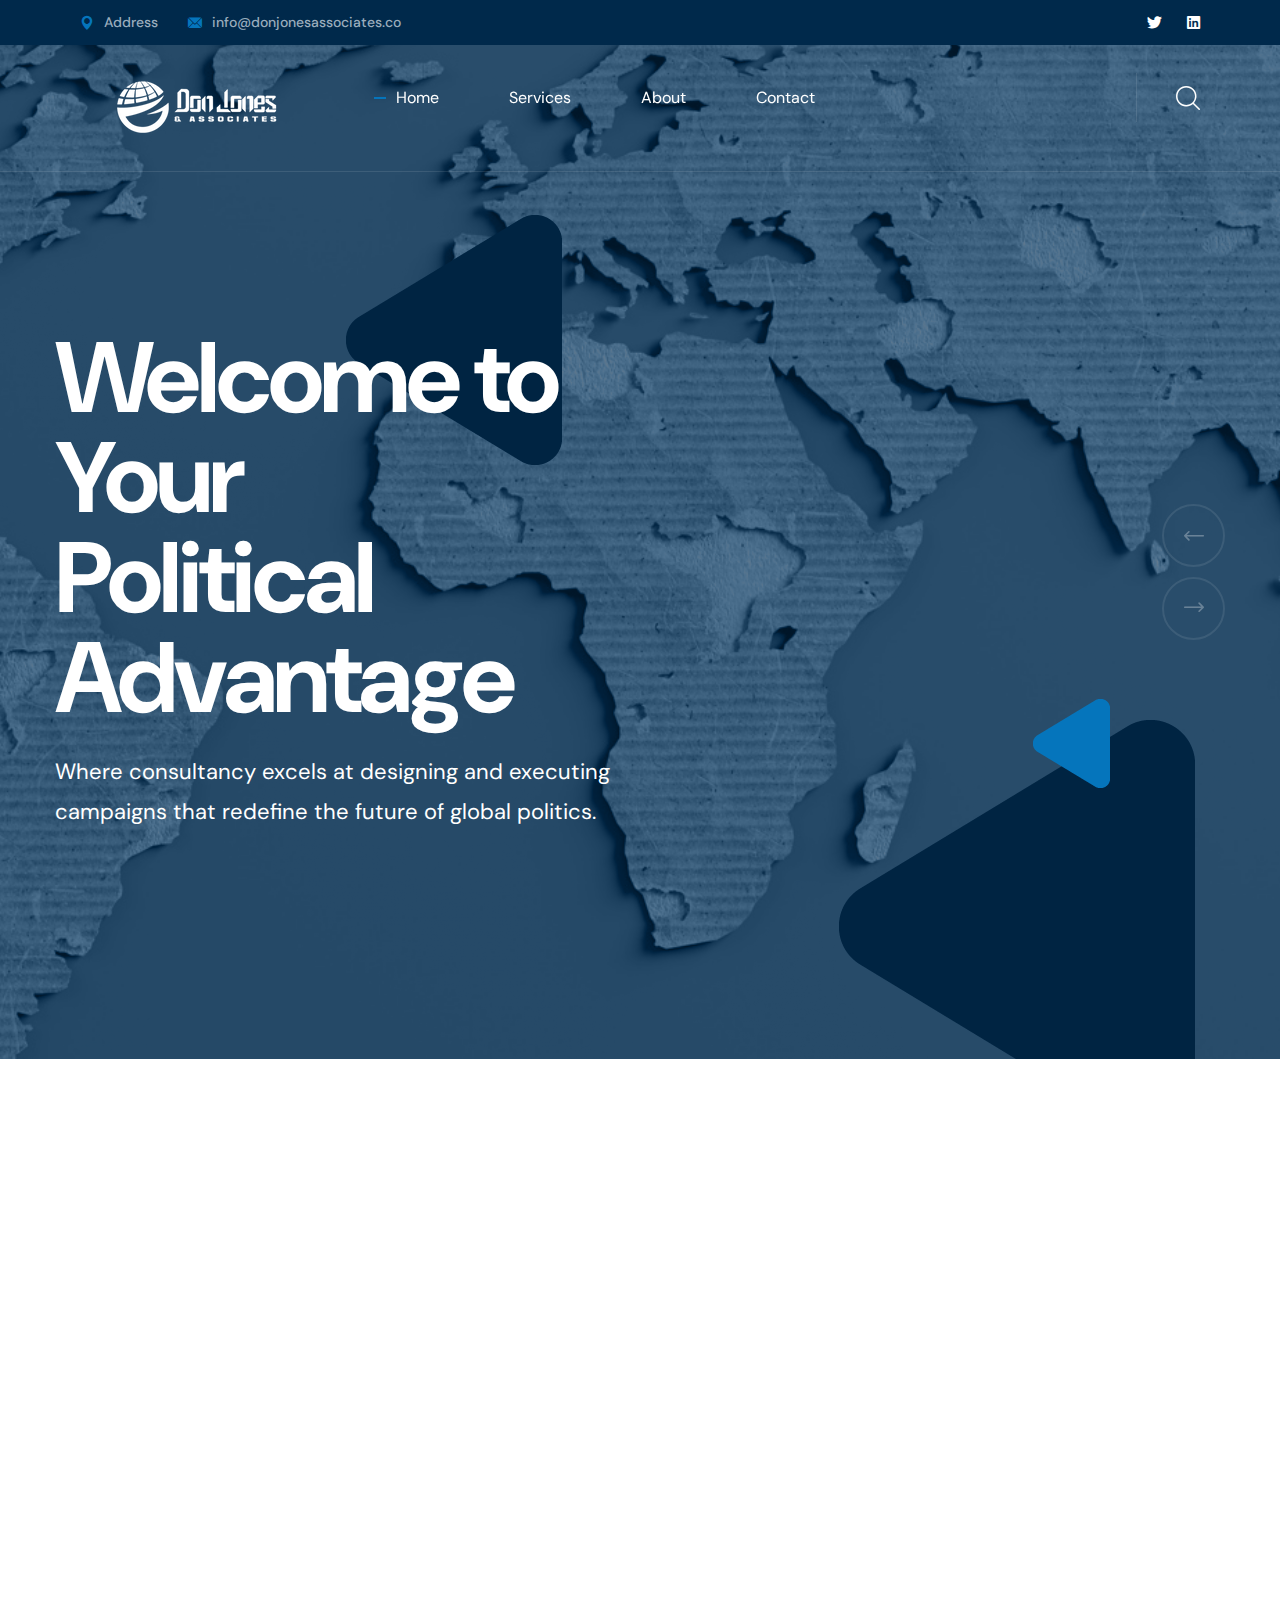
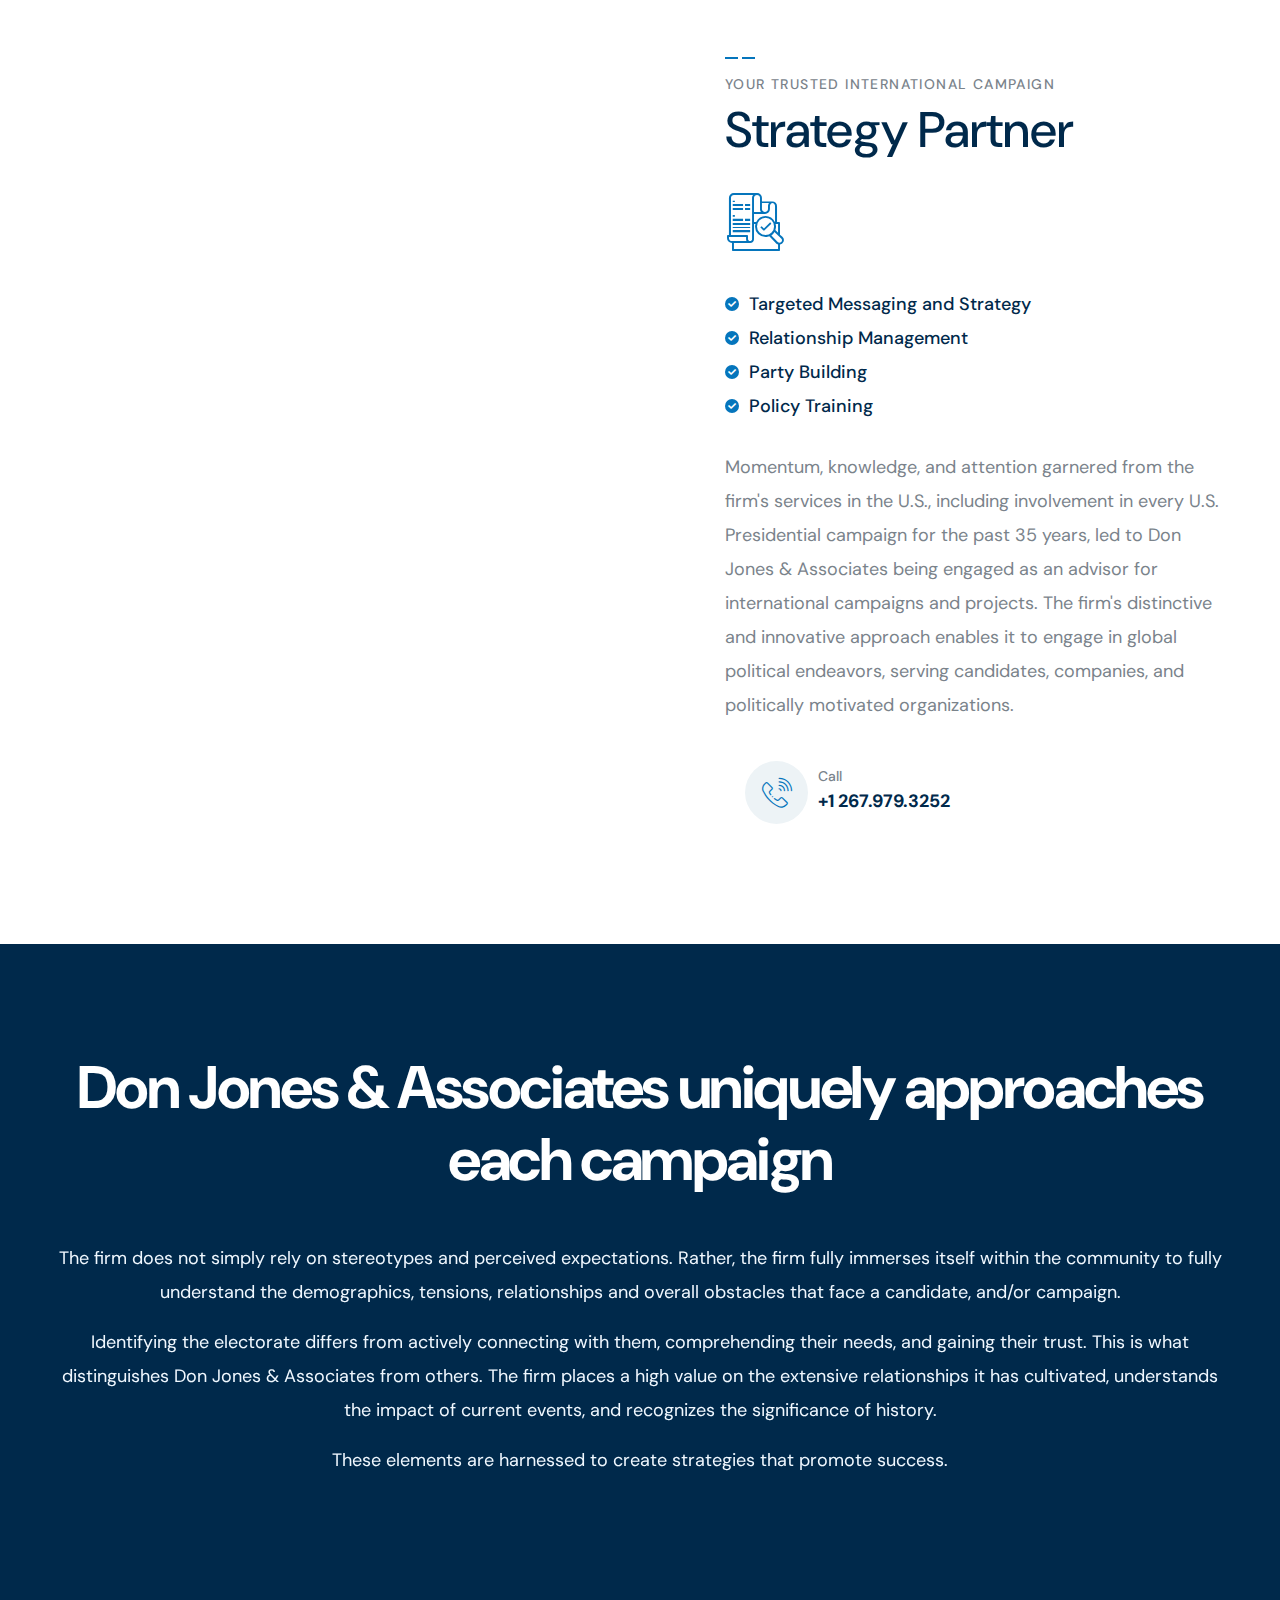
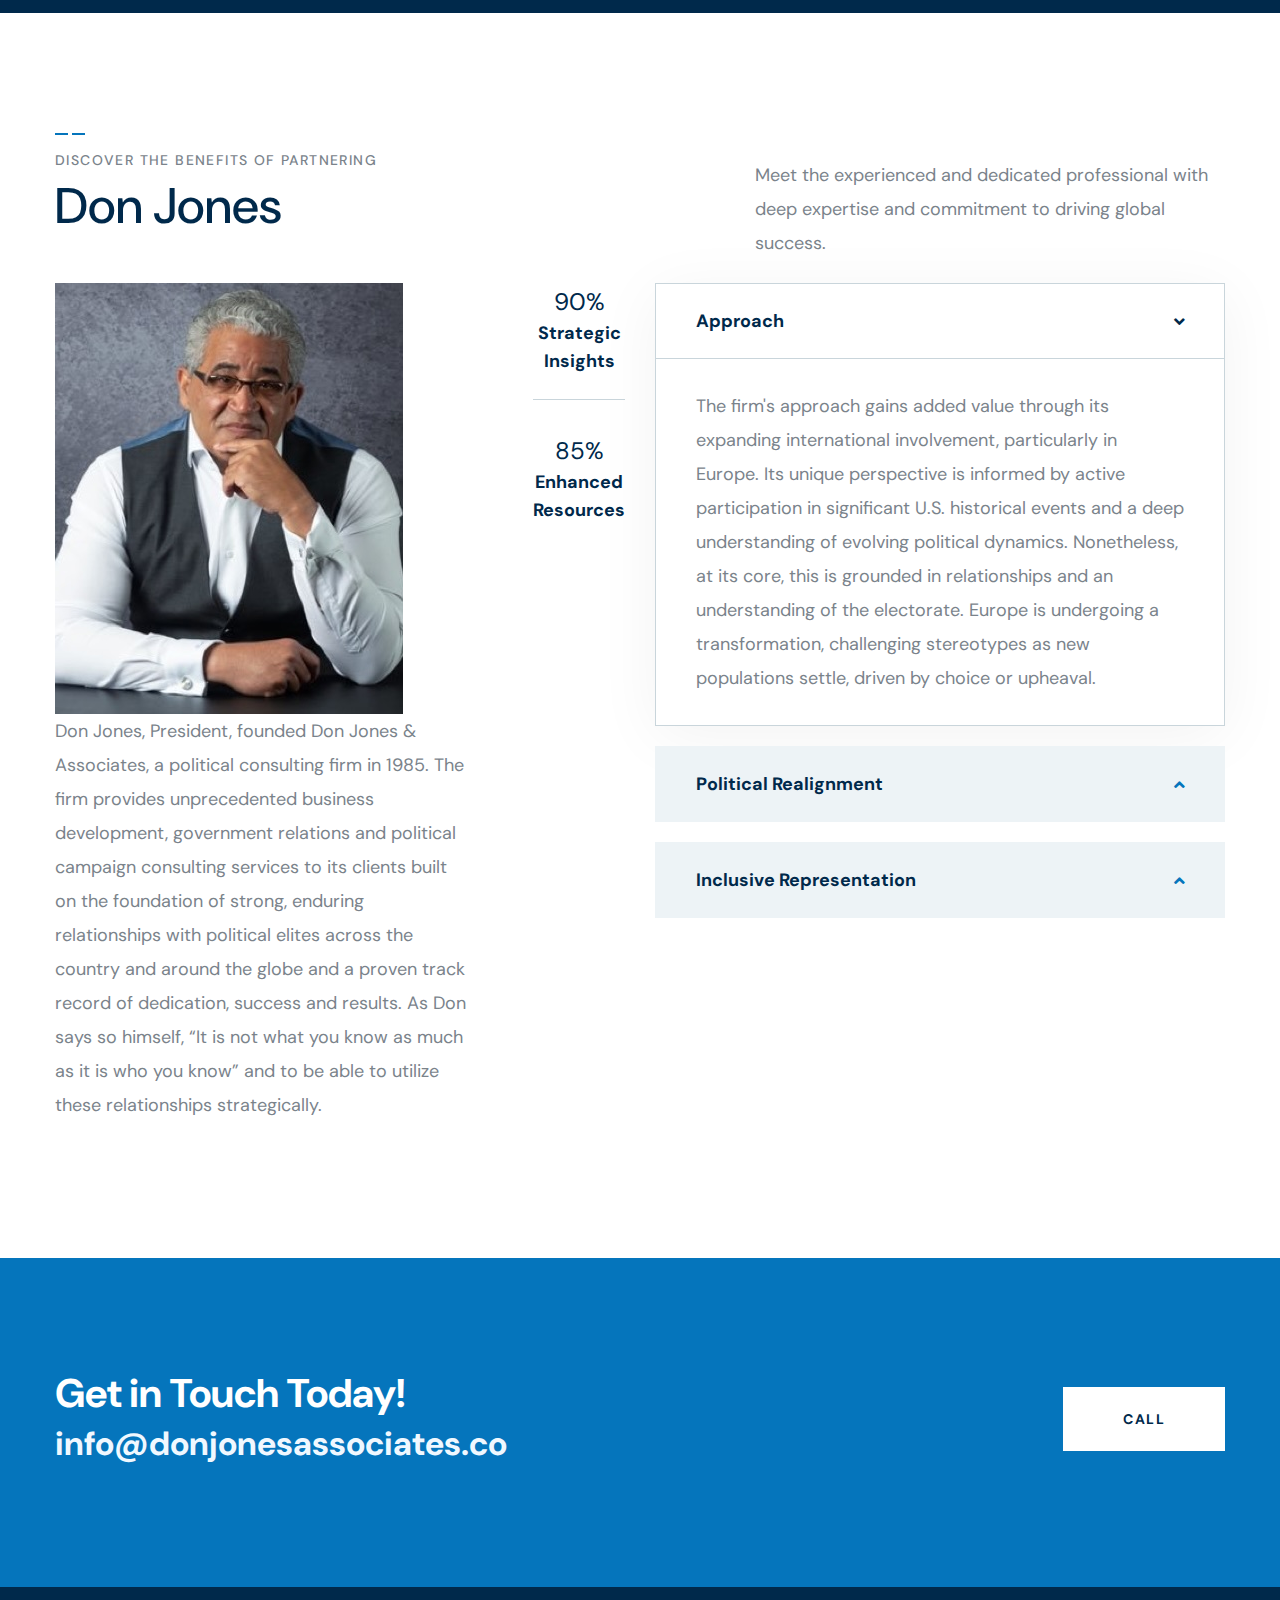
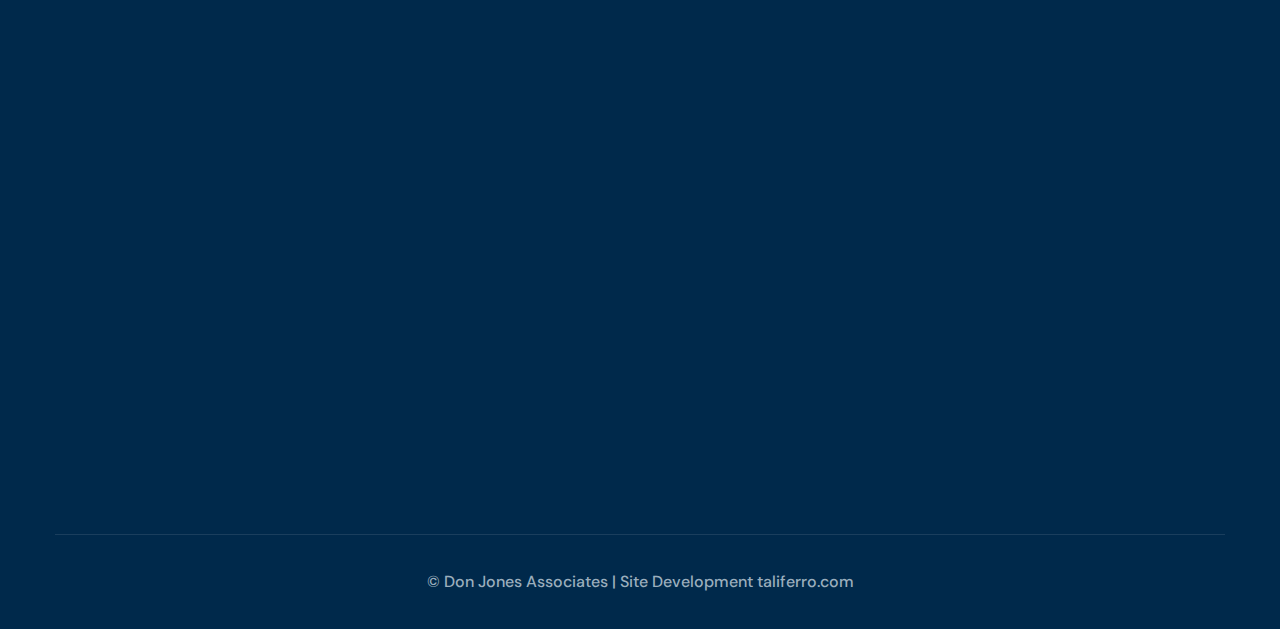
==== public/index.html @ d86f24cc "first commit" ====
<!DOCTYPE html>
<html lang="en">

<head>
    <meta charset="UTF-8" />
    <meta name="viewport" content="width=device-width, initial-scale=1.0" />
    <title>Don Jones Associates</title>
    <!-- favicons Icons -->
    <link rel="apple-touch-icon" sizes="180x180" href="assets/images/favicons/apple-touch-icon.png" />
    <link rel="icon" type="image/png" sizes="32x32" href="assets/images/favicons/favicon-32x32.png" />
    <link rel="icon" type="image/png" sizes="16x16" href="assets/images/favicons/favicon-16x16.png" />
    <link rel="manifest" href="assets/images/favicons/site.webmanifest" />
    <meta name="description"
        content="Discover Global Political Consultancy Expertise at Don Jones & Associates – Crafting Winning Campaigns, Expert Image Consulting, Fundraising, and Talent Connections for Worldwide Success." />
    <!-- fonts -->
    <link rel="preconnect" href="https://fonts.googleapis.com">
    <link rel="preconnect" href="https://fonts.gstatic.com" crossorigin>
    <link href="https://fonts.googleapis.com/css2?family=DM+Sans:ital,wght@0,400;0,500;0,700;1,400;1,500;1,700&display=swap" rel="stylesheet">
    <link rel="stylesheet" href="assets/vendors/bootstrap/css/bootstrap.min.css" />
    <link rel="stylesheet" href="assets/vendors/animate/animate.min.css" />
    <link rel="stylesheet" href="assets/vendors/animate/custom-animate.css" />
    <link rel="stylesheet" href="assets/vendors/fontawesome/css/all.min.css" />
    <link rel="stylesheet" href="assets/vendors/jarallax/jarallax.css" />
    <link rel="stylesheet" href="assets/vendors/jquery-magnific-popup/jquery.magnific-popup.css" />
    <link rel="stylesheet" href="assets/vendors/nouislider/nouislider.min.css" />
    <link rel="stylesheet" href="assets/vendors/nouislider/nouislider.pips.css" />
    <link rel="stylesheet" href="assets/vendors/odometer/odometer.min.css" />
    <link rel="stylesheet" href="assets/vendors/swiper/swiper.min.css" />
    <link rel="stylesheet" href="assets/vendors/conult-icons/style.css">
    <link rel="stylesheet" href="assets/vendors/tiny-slider/tiny-slider.min.css" />
    <link rel="stylesheet" href="assets/vendors/reey-font/stylesheet.css" />
    <link rel="stylesheet" href="assets/vendors/owl-carousel/owl.carousel.min.css" />
    <link rel="stylesheet" href="assets/vendors/owl-carousel/owl.theme.default.min.css" />
    <link rel="stylesheet" href="assets/vendors/bxslider/jquery.bxslider.css" />
    <link rel="stylesheet" href="assets/vendors/bootstrap-select/css/bootstrap-select.min.css" />
    <link rel="stylesheet" href="assets/vendors/vegas/vegas.min.css" />
    <link rel="stylesheet" href="assets/vendors/jquery-ui/jquery-ui.css" />
    <link rel="stylesheet" href="assets/vendors/timepicker/timePicker.css" />
    <!-- template styles -->
    <link rel="stylesheet" href="assets/css/conult.css" />
    <link rel="stylesheet" href="assets/css/conult-responsive.css" />
</head>

<body>
    <div class="preloader">
        <img class="preloader__image" width="60" src="assets/images/loader.png" alt="" />
    </div>
    <!-- /.preloader -->
    <div class="page-wrapper">
        <header class="main-header clearfix">
            <div class="main-header__top clearfix">
                <div class="main-header__top-inner clearfix">
                    <div class="main-header__top-left">
                        <ul class="list-unstyled main-header__top-address">
                            <li>
                                <div class="icon">
                                    <span class="icon-pin"></span>
                                </div>
                                <div class="text">
                                    <p>Address</p>
                                </div>
                            </li>
                            <li>
                                <div class="icon">
                                    <span class="icon-email"></span>
                                </div>
                                <div class="text">
                                    <p><a href="mailto:info@donjonesassociates.co"> info@donjonesassociates.co</a></p>
                                </div>
                            </li>
                        </ul>
                    </div>
                    <div class="main-header__top-right">
                        <div class="main-header__top-right-social">
                            <a href="https://twitter.com/newjerseyhitman"><i class="fab fa-twitter"></i></a>
                            <a href="https://www.linkedin.com/in/djonesandassociates/"><i class="fab fa-linkedin"></i></a>
                        </div>
                    </div>
                </div>
            </div>
            <nav class="main-menu clearfix">
                <div class="main-menu-wrapper clearfix">
                    <div class="main-menu-wrapper__left">
                        <div class="main-menu-wrapper__logo">
                            <a href="index.html"><img src="assets/images/resources/logo-1.png" alt=""></a>
                        </div>
                        <div class="main-menu-wrapper__main-menu">
                            <a href="#" class="mobile-nav__toggler"><i class="fa fa-bars"></i></a>
                            <ul class="main-menu__list">
                                <li class="current">
                                    <a href="index.html">Home</a>
                                </li>
                                <li>
                                    <a href="#services-donjones">Services</a>
                                </li>
                                <li><a href="#about-donjones">About</a></li>
                                <li><a href="#contact-donjones">Contact</a></li>
                            </ul>
                        </div>
                    </div>
                    <div class="main-menu-wrapper__right">
                        <div class="main-menu-wrapper__search-cat">
                            <a href="#" class="main-menu-wrapper__search search-toggler icon-magnifying-glass"></a>
                        </div>
                        <div class="main-menu-wrapper__call">
                            <div class="main-menu-wrapper__call-icon">
                                <span class="icon-phone"></span>
                            </div>
                            <div class="main-menu-wrapper__call-number">
                                <p>Call M-F 9am-5pm EST</p>
                                <h5><a href="tel:12679793252"> +1 267.979.3252</a></h5>
                            </div>
                        </div>
                    </div>
                </div>
            </nav>
        </header>
        <div class="stricky-header stricked-menu main-menu">
            <div class="sticky-header__content"></div><!-- /.sticky-header__content -->
        </div><!-- /.stricky-header -->
        <!--Main Slider Start-->
        <section class="main-slider">
            <div class="swiper-container thm-swiper__slider" data-swiper-options='{"slidesPerView": 1, "loop": true,
    "effect": "fade",
     "pagination": {
        "el": "#main-slider-pagination",
        "type": "bullets",
        "clickable": true
      },
    "navigation": {
        "nextEl": "#main-slider__swiper-button-next",
        "prevEl": "#main-slider__swiper-button-prev"
    },
    "autoplay": {
        "delay": 8000
    }}'>
                <div class="swiper-wrapper">
                    <div class="swiper-slide">
                        <div class="image-layer" style="background-image: url(assets/images/backgrounds/main-slider-1-1.jpg);">
                        </div>
                        <!-- /.image-layer -->
                        <div class="main-slider-shape-1"><img src="assets/images/shapes/main-slider-shape-1.png" alt="">
                        </div>
                        <div class="main-slider-shape-2"><img src="assets/images/shapes/main-slider-shape-2.png" alt="">
                        </div>
                        <div class="main-slider-shape-3"><img src="assets/images/shapes/main-slider-shape-3.png" alt="">
                        </div>
                        <div class="container">
                            <div class="row">
                                <div class="col-xl-7">
                                    <div class="main-slider__content">
                                        <h2>Welcome to Your <br> Political Advantage</h2>
                                        <p>Where consultancy excels at designing and executing <br> campaigns that redefine the future of global politics.</p>
                                    </div>
                                </div>
                            </div>
                        </div>
                    </div>
                    <div class="swiper-slide">
                        <div class="image-layer" style="background-image: url(assets/images/backgrounds/main-slider-1-2.jpg);">
                        </div>
                        <!-- /.image-layer -->
                        <div class="main-slider-shape-1"><img src="assets/images/shapes/main-slider-shape-1.png" alt="">
                        </div>
                        <div class="main-slider-shape-2"><img src="assets/images/shapes/main-slider-shape-2.png" alt="">
                        </div>
                        <div class="main-slider-shape-3"><img src="assets/images/shapes/main-slider-shape-3.png" alt="">
                        </div>
                        <div class="container">
                            <div class="row">
                                <div class="col-xl-7">
                                    <div class="main-slider__content">
                                        <h2>Global Campaign Success</h2>
                                        <p>Crafting Strategies for Impact</p>
                                    </div>
                                </div>
                            </div>
                        </div>
                    </div>
                    <div class="swiper-slide">
                        <div class="image-layer" style="background-image: url(assets/images/backgrounds/main-slider-1-3.jpg);">
                        </div>
                        <!-- /.image-layer -->
                        <div class="main-slider-shape-1"><img src="assets/images/shapes/main-slider-shape-1.png" alt="">
                        </div>
                        <div class="main-slider-shape-2"><img src="assets/images/shapes/main-slider-shape-2.png" alt="">
                        </div>
                        <div class="main-slider-shape-3"><img src="assets/images/shapes/main-slider-shape-3.png" alt="">
                        </div>
                        <div class="container">
                            <div class="row">
                                <div class="col-xl-7">
                                    <div class="main-slider__content">
                                        <h2>Elevate Your Political Profile</h2>
                                        <p>Expert Image Consulting and Fundraising</p>
                                    </div>
                                </div>
                            </div>
                        </div>
                    </div>
                </div>
                <!-- If we need navigation buttons -->
                <div class="main-slider__nav">
                    <div class="swiper-button-prev" id="main-slider__swiper-button-next">
                        <i class="icon-right-arrow icon-left-arrow"></i>
                    </div>
                    <div class="swiper-button-next" id="main-slider__swiper-button-prev">
                        <i class="icon-right-arrow"></i>
                    </div>
                </div>
            </div>
        </section>
        <!--Main Slider End-->
        <!--Feature One Start-->
        <section class="feature-one" id="services-donjones">
            <div class="container">
                <div class="row">
                    <div class="col-xl-4 col-lg-4 wow fadeInUp" data-wow-delay="100ms">
                        <!--Feature One Single-->
                        <div class="feature-one__single">
                            <div class="feature-one__img-box">
                                <div class="feature-one__img">
                                    <img src="assets/images/resources/feature-one-img-1.jpg" alt="">
                                </div>
                                <div class="feature-one__icon-box">
                                    <div class="feature-one__icon-title-box">
                                        <h3 class="feature-one__icon-title">Areas of Services</h3>
                                    </div>
                                    <div class="feature-one__icon">
                                        <span class="icon-strategy"></span>
                                    </div>
                                </div>
                                <div class="feature-one__hover">
                                    <div class="feature-one__hover-bg" style="background-image: url(assets/images/resources/feature-one-hover-img-1.jpg)">
                                    </div>
                                    <div class="feature-one__hover-icon">
                                        <span class="icon-strategy"></span>
                                    </div>
                                    <h4 class="feature-one__hover-title"><a href="#">Areas of Service</a> </h4>
                                    <p class="feature-one__hover-text">
                                        Campaign Strategy &middot; 
                                        Candidate Positioning & Development &middot;
                                        Image Consulting &middot; 
                                        Plausible Promotion &middot; 
                                        GOTV Drives, Field Development & Coalition Building &middot;
                                        Personnel Organization and Staffing &middot; 
                                        Fundraising &middot;
                                        Voter Registration &middot;
    Polling &middot;
   
                                        and more</p>
                                </div>
                            </div>
                        </div>
                    </div>
                    <div class="col-xl-4 col-lg-4 wow fadeInUp" data-wow-delay="200ms">
                        <!--Feature One Single-->
                        <div class="feature-one__single">
                            <div class="feature-one__img-box">
                                <div class="feature-one__img">
                                    <img src="assets/images/resources/feature-one-img-2.jpg" alt="">
                                </div>
                                <div class="feature-one__icon-box">
                                    <div class="feature-one__icon-title-box">
                                        <h3 class="feature-one__icon-title">Government Relations </h3>
                                    </div>
                                    <div class="feature-one__icon">
                                        <span class="icon-point-of-sale"></span>
                                    </div>
                                </div>
                                <div class="feature-one__hover">
                                    <div class="feature-one__hover-bg" style="background-image: url(assets/images/resources/feature-one-hover-img-2.jpg)">
                                    </div>
                                    <div class="feature-one__hover-icon">
                                        <span class="icon-point-of-sale"></span>
                                    </div>
                                    <h4 class="feature-one__hover-title"><a href="#">Government Relations</a>
                                    </h4>
                                    <p class="feature-one__hover-text">
                                        Lobby on behalf of special interest groups &middot; 
    Serve as a government liaison for small firms and large corporations at the local, state and federal levels &middot; 
    Specialized knowledge in various government structures and policies &middot;
    Image Consulting
                                    </p>
                                </div>
                            </div>
                        </div>
                    </div>
                    <div class="col-xl-4 col-lg-4 wow fadeInUp" data-wow-delay="300ms">
                        <!--Feature One Single-->
                        <div class="feature-one__single">
                            <div class="feature-one__img-box">
                                <div class="feature-one__img">
                                    <img src="assets/images/resources/feature-one-img-3.jpg" alt="">
                                </div>
                                <div class="feature-one__icon-box">
                                    <div class="feature-one__icon-title-box">
                                        <h3 class="feature-one__icon-title">Business Development</h3>
                                    </div>
                                    <div class="feature-one__icon">
                                        <span class="icon-consumer-behavior"></span>
                                    </div>
                                </div>
                                <div class="feature-one__hover">
                                    <div class="feature-one__hover-bg" style="background-image: url(assets/images/resources/feature-one-hover-img-3.jpg)">
                                    </div>
                                    <div class="feature-one__hover-icon">
                                        <span class="icon-consumer-behavior"></span>
                                    </div>
                                    <h4 class="feature-one__hover-title"><a href="#">Business Development</a> </h4>
                                    <p class="feature-one__hover-text">Promote company services and products to potential consumers and advocates &middot; 
                                        Encourage partnership and connections between interested parties to promote business &middot; 
                                        Serve as company point person in the field &middot; 
                                        Image Consulting</p>
                                </div>
                            </div>
                        </div>
                    </div>
                </div>
            </div>
        </section>
        <!--Feature One End-->
        <!--About One Start-->
        <section class="about-one">
            <div class="container">
                <div class="row">
                    <div class="col-xl-6">
                        <div class="about-one__left wow slideInLeft" data-wow-delay="100ms" data-wow-duration="2500ms">
                            <div class="about-one__img">
                                <img src="assets/images/resources/about-one-img-1.png" alt="">
                            </div>
                            <div class="about-one__shape">
                                <img src="assets/images/shapes/about-one-shape.png" alt="">
                            </div>
                        </div>
                    </div>
                    <div class="col-xl-6">
                        <div class="about-one__right">
                            <div class="section-title text-left">
                                <span class="section-title__tagline">Your Trusted International Campaign </span>
                                <h2 class="section-title__title">Strategy Partner</h2>
                            </div>
                            <div class="about-one__business-start">
                                <div class="about-one__business-start-icon">
                                    <span class="icon-verification"></span>
                                </div>
                                <p class="about-one__business-start-text"></p>
                            </div>
                            <div class="about-one__points-box">
                                <ul class="list-unstyled about-one__points">
                                    <li>
                                        <div class="icon">
                                            <i class="fa fa-check"></i>
                                        </div>
                                        <div class="text">
                                            <p>Targeted Messaging and Strategy</p>
                                        </div>
                                    </li>
                                    <li>
                                        <div class="icon">
                                            <i class="fa fa-check"></i>
                                        </div>
                                        <div class="text">
                                            <p>Relationship Management</p>
                                        </div>
                                    </li>
                                </ul>
                                <ul class="list-unstyled about-one__points about-one__points-two">
                                    <li>
                                        <div class="icon">
                                            <i class="fa fa-check"></i>
                                        </div>
                                        <div class="text">
                                            <p>Party Building</p>
                                        </div>
                                    </li>
                                    <li>
                                        <div class="icon">
                                            <i class="fa fa-check"></i>
                                        </div>
                                        <div class="text">
                                            <p>Policy Training</p>
                                        </div>
                                    </li>
                                </ul>
                            </div>
                            <p class="about-one__right-text">Momentum, knowledge, and attention garnered from the firm's services in the U.S., including involvement in every U.S. Presidential campaign for the past 35 years, led to Don Jones & Associates being engaged as an advisor for international campaigns and projects. The firm's distinctive and innovative approach enables it to engage in global political endeavors, serving candidates, companies, and politically motivated organizations. 

                            </p>
                            <div class="about-one__bottom">
                                <div class="about-one__contact">
                                    <div class="about-one__contact-icon">
                                        <span class="icon-phone"></span>
                                    </div>
                                    <div class="about-one__contact-phone">
                                        <p class="about-one__contact-text">Call</p>
                                        <a href="tel:12679793252">+1 267.979.3252</a>
                                    </div>
                                </div>
                            </div>
                        </div>
                    </div>
                </div>
            </div>
        </section>
        <!--About One End-->
        <!--Our Mission Start-->
        <section class="our-mission">
            <div class="our-mission-bg-box">
                <div class="our-mission-bg jarallax" data-jarallax data-speed="0.2" data-imgPosition="50% 0%" style="background-image: url(assets/images/backgrounds/our-mission-bg.jpg)"></div>
            </div>
            <div class="container">
                <div class="row">
                    <div class="col-xl-12">
                        <div class="our-mission__inner">
                            <h2 class="our-mission__title">Don Jones & Associates uniquely approaches each campaign  </h2>
                            <p style="color: aliceblue;">The firm does not simply rely on stereotypes and perceived expectations.  Rather, the firm fully immerses itself within the community to fully understand the demographics, tensions, relationships and overall obstacles that face a candidate, and/or campaign.  </p>
                            <p style="color: aliceblue;">Identifying the electorate differs from actively connecting with them, comprehending their needs, and gaining their trust. This is what distinguishes Don Jones & Associates from others. The firm places a high value on the extensive relationships it has cultivated, understands the impact of current events, and recognizes the significance of history. </p>
                            <p style="color: aliceblue;">These elements are harnessed to create strategies that promote success. </p>
                        </div>
                    </div>
                </div>
            </div>
        </section>
        <!--Our Mission End-->
        <!--Building Experience Start-->
        <section class="building-experience" id="about-donjones">
            <div class="container">
                <div class="building-experience__top">
                    <div class="row">
                        <div class="col-xl-7">
                            <div class="building-experience__top-left">
                                <div class="section-title text-left">
                                    <span class="section-title__tagline">Discover the Benefits of Partnering</span>
                                    <h2 class="section-title__title">Don Jones </h2>
                                </div>
                            </div>
                        </div>
                        <div class="col-xl-5">
                            <div class="building-experience__top-right">
                                <p class="building-experience__top-right-text">Meet the experienced and dedicated professional with deep expertise and commitment to
                                    driving global success. </p>
                            </div>
                        </div>
                    </div>
                </div>
                <div class="building-experience__bottom">
                    <div class="row">
                        <div class="col-xl-6">
                            <div class="building-experience__bottom-content">
                                <div class="building-experience__bottom-img">
                                    <img src="assets/images/resources/building-experience-bottom-img.jpg" alt="Don Jones">
                                    <p>Don Jones, President, founded Don Jones & Associates, a political consulting firm in 1985.  The firm provides unprecedented business development, government relations and political campaign consulting services to its clients built on the foundation of strong, enduring relationships with political elites across the country and around the globe and a proven track record of dedication, success and results.  As Don says so himself, “It is not what you know as much as it is who you know” and to be able to utilize these relationships strategically.</p>
                                    <!-- <figcaption align="center">Don Jones</figcaption> -->
                                </div>
                                <div class="building-experience__progress">
                                    <div class="building-experience__progress-wrap">
                                        <div class="building-experience__progress-single">
                                            <div class="building-experience__progress-box">
                                                <div class="circle-progress"
                                                    data-options='{ "value": 0.9,"thickness": 4,"emptyFill": "#edf3f6","lineCap": "square", "size": 122, "fill": { "color": "#0575bc" } }'>
                                                </div><!-- /.circle-progress -->
                                                <span>90%</span>
                                            </div>
                                            <div class="building-experience__progress-content">
                                                <h3>Strategic Insights</h3>
                                            </div>
                                        </div>
                                        <div class="building-experience__progress-single building-experience__progress-single-last">
                                            <div class="building-experience__progress-box">
                                                <div class="circle-progress"
                                                    data-options='{ "value": 0.85,"thickness": 4,"emptyFill": "#edf3f6","lineCap": "square", "size": 122, "fill": { "color": "#0575bc" } }'>
                                                </div><!-- /.circle-progress -->
                                                <span>85%</span>
                                            </div><!-- /.about-five__progress-box -->
                                            <div class="building-experience__progress-content">
                                                <h3>Enhanced Resources</h3>
                                            </div>
                                        </div>
                                    </div>
                                </div>
                            </div>
                        </div>
                        <div class="col-xl-6">
                            <div class="building-experience__bottom-faq">
                                <div class="accrodion-grp" data-grp-name="faq-one-accrodion">
                                    <div class="accrodion active">
                                        <div class="accrodion-title">
                                            <h4>Approach</h4>
                                        </div>
                                        <div class="accrodion-content">
                                            <div class="inner">
                                                The firm's approach gains added value through its expanding international involvement, particularly in Europe. Its unique perspective is informed by active participation in significant U.S. historical events and a deep understanding of evolving political dynamics. Nonetheless, at its core, this is grounded in relationships and an understanding of the electorate. Europe is undergoing a transformation, challenging stereotypes as new populations settle, driven by choice or upheaval.                                            </div><!-- /.inner -->
                                        </div>
                                    </div>
                                    <div class="accrodion">
                                        <div class="accrodion-title">
                                            <h4>Political Realignment</h4>
                                        </div>
                                        <div class="accrodion-content">
                                            <div class="inner">
                                                <p>Don Jones & Associates has developed a mission that addresses the implications of mass migration and the ongoing influx of immigration, which is reshaping Europe's political landscape. Our focus is on sustainability and preventing economic stagnation by integrating new European populations into the global economy and empowering them to make vital social and economic contributions. Trust between politicians and the electorate is crucial for a functioning political system, and this trust is built on the belief that politicians are genuinely invested in the success of the people and understand their needs. It's no longer viable to disregard the voices of the new populations in Europe. The time has come to promote inclusion and move forward as a unified body.</p>
                                            </div><!-- /.inner -->
                                        </div>
                                    </div>

                                    <div class="accrodion last-chiled">
                                        <div class="accrodion-title">
                                            <h4>Inclusive Representation</h4>
                                        </div>
                                        <div class="accrodion-content">
                                            <div class="inner">
                                                <p>In Europe, the necessity for innovative policies that embody this ideology, rethinking the nature of protection and assistance, is evident. Don Jones & Associates remains committed to working across Europe, forming coalitions with various refugee communities, including Muslim, Asian, Indian, Afghan, Pakistani, Syrian, Eritrean, Lebanese, and Afro-European refugees, to drive solutions.
                                                    </p><p>
                                                    The firm is unwavering in its mission, both in the U.S. and worldwide, to become an integral part of these communities, earning trust and aligning with key stakeholders. Many of these communities have long-standing roots but have often felt like outsiders. Leveraging relationships, trust, and innovation, the firm aspires to be a representative voice for these communities, fostering active legislative and political representation within the electorate. It is this mission that has laid the foundation for the firm's success in serving its clients.</p>
                                            </div><!-- /.inner -->
                                        </div>
                                    </div>
                                    
                                </div>
                            </div>
                        </div>
                    </div>
                </div>
            </div>
        </section>
        <!--Building Experience End-->
        <!--CTA One Start-->
        <section class="cta-one" id="contact-donjones">
            <div class="container">
                <div class="row">
                    <div class="col-xl-12">
                        <div class="cta-one__inner">
                            <h2 class="cta-one__title">Get in Touch Today!<br>
                                <a style="color:aliceblue; font-size:smaller;" href="mailto:info@donjonesassociates.co">info@donjonesassociates.co</a>
                            </h2>
                            <a href="tel:12679793252" class="thm-btn cta-one__btn">Call</a>
                            <div class="cta-one__shape wow slideInLeft" data-wow-delay="100ms" data-wow-duration="2500ms">
                                <img src="assets/images/shapes/cta-one-shape.png" alt="">
                            </div>
                        </div>
                    </div>
                </div>
            </div>
        </section>
        <!--CTA One End-->
        <!--Site Footer Start-->
        <footer class="site-footer">
            <div class="container">
                <div class="site-footer__top">
                    <div class="row">
                        <div class="col-xl-5 col-lg-5 wow fadeInUp" data-wow-delay="100ms">
                            <div class="site-footer__top-left">
                                <div class="site-footer__top-logo-content">
                                    <a href="index.html"><img src="assets/images/logo-light-1.png" width="146" alt=""></a>
                                    <p class="site-footer__top-text">Elevating Political Success<br> One Strategy at a Time</p>
                                </div>
                            </div>
                        </div>
                        <div class="col-xl-7 col-lg-7">
                            <div class="site-footer__top-right">
                                <div class="site-footer__top-widget-box">
                                    <div class="row">
                                        <div class="col-xl-3 col-lg-3 col-md-4 wow fadeInUp" data-wow-delay="100ms">
                                            <div class="footer-widget__column footer-widget__explore clearfix">
                                                <h3 class="footer-widget__title">Benefits</h3>
                                                <ul class="footer-widget__explore-list list-unstyled clearfix">
                                                    <li><a href="#">Expertise</a></li>
                                                    <li><a href="#">Influence</a></li>
                                                    <li><a href="#">Excellence</a></li>
                                                    <li><a href="#">Success</a></li>
                                                    <li><a href="#">Trust</a></li>
                                                </ul>
                                            </div>
                                        </div>
                                        <div class="col-xl-3 col-lg-3 col-md-4 wow fadeInUp" data-wow-delay="200ms">
                                            <div class="footer-widget__column footer-widget__links clearfix">
                                                <h3 class="footer-widget__title">Why Don Jones?</h3>
                                                <ul class="footer-widget__links-list list-unstyled clearfix">
                                                    <li><a href="#">Strategy</a></li>
                                                    <li><a href="#">Innovation</a></li>
                                                    <li><a href="#">Results</a></li>
                                                    <li><a href="#">Reliability</a></li>
                                                </ul>
                                            </div>
                                        </div>
                                        <div class="col-xl-6 col-lg-6 col-md-4 wow fadeInUp" data-wow-delay="300ms">
                                            <div class="footer-widget__column footer-widget__contact clearfix">
                                                <h3 class="footer-widget__title">Contact</h3>
                                                <a href="mailto:info@donjonesassociates.co"> info@donjonesassociates.co</a>
                                                <p class="footer-widget__contact-text"><br> </p>
                                            </div>
                                        </div>
                                    </div>
                                </div>
                                <div class="site-footer__top-contact-details wow fadeInUp" data-wow-delay="400ms">
                                    <div class="site-footer__top-right-social">
                                        <a href="https://twitter.com/newjerseyhitman"><i class="fab fa-twitter"></i></a>
                                        <a href="https://www.linkedin.com/in/djonesandassociates/"><i class="fab fa-linkedin"></i></a>
                                        <!-- <a href="#"><i class="fab fa-pinterest-p"></i></a>
                                        <a href="#"><i class="fab fa-instagram"></i></a> -->
                                    </div>
                                    <div class="site-footer__top-right-phone">
                                        <p class="site-footer__top-right-phone-tagline">Mon - Fri 9am 5pm EST</p>
                                        <a href="tel:12679793252">+1 267.979.3252</a>
                                    </div>
                                </div>
                            </div>
                        </div>
                    </div>
                </div>
                <div class="site-footer__bottom">
                    <p class="site-footer__bottom-text">© Don Jones Associates | Site Development <a href="https://taliferro.com">taliferro.com</a></p>
                </div>
            </div>
        </footer>
        <!--Site Footer End-->
    </div><!-- /.page-wrapper -->
    <div class="mobile-nav__wrapper">
        <div class="mobile-nav__overlay mobile-nav__toggler"></div>
        <!-- /.mobile-nav__overlay -->
        <div class="mobile-nav__content">
            <span class="mobile-nav__close mobile-nav__toggler"><i class="fa fa-times"></i></span>
            <div class="logo-box">
                <a href="/" aria-label="logo image"><img src="assets/images/resources/logo-1.png" width="155" alt="" /></a>
            </div>
            <!-- /.logo-box -->
            <div class="mobile-nav__container"></div>
            <!-- /.mobile-nav__container -->
            <ul class="mobile-nav__contact list-unstyled">
                <li>
                    <i class="fa fa-envelope"></i>
                    <a href="mailto:info@donjonesassociates.co">info@donjonesassociates.co</a>
                </li>
                <li>
                    <i class="fa fa-phone-alt"></i>
                    <a href="tel:2679793252">+1 267.979.3252</a>
                </li>
            </ul><!-- /.mobile-nav__contact -->
            <div class="mobile-nav__top">
                <div class="mobile-nav__social">
                    <a href="https://twitter.com/newjerseyhitman" class="fab fa-twitter"></a>
                    <a href="https://www.linkedin.com/in/djonesandassociates/" class="fab fa-linkedin"></a>
                    <!-- <a href="#" class="fab fa-pinterest-p"></a>
                    <a href="#" class="fab fa-instagram"></a> -->
                </div><!-- /.mobile-nav__social -->
            </div><!-- /.mobile-nav__top -->
        </div>
        <!-- /.mobile-nav__content -->
    </div>
    <!-- /.mobile-nav__wrapper -->
    <a href="#" data-target="html" class="scroll-to-target scroll-to-top"><i class="fa fa-angle-up"></i></a>
    <script src="assets/vendors/jquery/jquery-3.6.0.min.js"></script>
    <script src="assets/vendors/bootstrap/js/bootstrap.bundle.min.js"></script>
    <script src="assets/vendors/jarallax/jarallax.min.js"></script>
    <script src="assets/vendors/jquery-ajaxchimp/jquery.ajaxchimp.min.js"></script>
    <script src="assets/vendors/jquery-appear/jquery.appear.min.js"></script>
    <script src="assets/vendors/jquery-circle-progress/jquery.circle-progress.min.js"></script>
    <script src="assets/vendors/jquery-magnific-popup/jquery.magnific-popup.min.js"></script>
    <script src="assets/vendors/jquery-validate/jquery.validate.min.js"></script>
    <script src="assets/vendors/nouislider/nouislider.min.js"></script>
    <script src="assets/vendors/odometer/odometer.min.js"></script>
    <script src="assets/vendors/swiper/swiper.min.js"></script>
    <script src="assets/vendors/tiny-slider/tiny-slider.min.js"></script>
    <script src="assets/vendors/wnumb/wNumb.min.js"></script>
    <script src="assets/vendors/wow/wow.js"></script>
    <script src="assets/vendors/isotope/isotope.js"></script>
    <script src="assets/vendors/countdown/countdown.min.js"></script>
    <script src="assets/vendors/owl-carousel/owl.carousel.min.js"></script>
    <script src="assets/vendors/bxslider/jquery.bxslider.min.js"></script>
    <script src="assets/vendors/bootstrap-select/js/bootstrap-select.min.js"></script>
    <script src="assets/vendors/vegas/vegas.min.js"></script>
    <script src="assets/vendors/jquery-ui/jquery-ui.js"></script>
    <script src="assets/vendors/timepicker/timePicker.js"></script>
    <!-- template js -->
    <script src="assets/js/conult.js"></script>
</body>

</html>
---- public/assets/vendors/jarallax/jarallax.css ----
.jarallax {
    position: relative;
    z-index: 0;
}
.jarallax > .jarallax-img {
    position: absolute;
    object-fit: cover;
    /* support for plugin https://github.com/bfred-it/object-fit-images */
    font-family: 'object-fit: cover;';
    top: 0;
    left: 0;
    width: 100%;
    height: 100%;
    z-index: -1;
}
---- public/assets/vendors/nouislider/nouislider.min.css ----
/*! nouislider - 14.1.1 - 12/15/2019 */
.noUi-target,.noUi-target *{-webkit-touch-callout:none;-webkit-tap-highlight-color:transparent;-webkit-user-select:none;-ms-touch-action:none;touch-action:none;-ms-user-select:none;-moz-user-select:none;user-select:none;-moz-box-sizing:border-box;box-sizing:border-box}.noUi-target{position:relative}.noUi-base,.noUi-connects{width:100%;height:100%;position:relative;z-index:1}.noUi-connects{overflow:hidden;z-index:0}.noUi-connect,.noUi-origin{will-change:transform;position:absolute;z-index:1;top:0;right:0;-ms-transform-origin:0 0;-webkit-transform-origin:0 0;-webkit-transform-style:preserve-3d;transform-origin:0 0;transform-style:flat}.noUi-connect{height:100%;width:100%}.noUi-origin{height:10%;width:10%}.noUi-txt-dir-rtl.noUi-horizontal .noUi-origin{left:0;right:auto}.noUi-vertical .noUi-origin{width:0}.noUi-horizontal .noUi-origin{height:0}.noUi-handle{-webkit-backface-visibility:hidden;backface-visibility:hidden;position:absolute}.noUi-touch-area{height:100%;width:100%}.noUi-state-tap .noUi-connect,.noUi-state-tap .noUi-origin{-webkit-transition:transform .3s;transition:transform .3s}.noUi-state-drag *{cursor:inherit!important}.noUi-horizontal{height:18px}.noUi-horizontal .noUi-handle{width:34px;height:28px;right:-17px;top:-6px}.noUi-vertical{width:18px}.noUi-vertical .noUi-handle{width:28px;height:34px;right:-6px;top:-17px}.noUi-txt-dir-rtl.noUi-horizontal .noUi-handle{left:-17px;right:auto}.noUi-target{background:#FAFAFA;border-radius:4px;border:1px solid #D3D3D3;box-shadow:inset 0 1px 1px #F0F0F0,0 3px 6px -5px #BBB}.noUi-connects{border-radius:3px}.noUi-connect{background:#3FB8AF}.noUi-draggable{cursor:ew-resize}.noUi-vertical .noUi-draggable{cursor:ns-resize}.noUi-handle{border:1px solid #D9D9D9;border-radius:3px;background:#FFF;cursor:default;box-shadow:inset 0 0 1px #FFF,inset 0 1px 7px #EBEBEB,0 3px 6px -3px #BBB}.noUi-active{box-shadow:inset 0 0 1px #FFF,inset 0 1px 7px #DDD,0 3px 6px -3px #BBB}.noUi-handle:after,.noUi-handle:before{content:"";display:block;position:absolute;height:14px;width:1px;background:#E8E7E6;left:14px;top:6px}.noUi-handle:after{left:17px}.noUi-vertical .noUi-handle:after,.noUi-vertical .noUi-handle:before{width:14px;height:1px;left:6px;top:14px}.noUi-vertical .noUi-handle:after{top:17px}[disabled] .noUi-connect{background:#B8B8B8}[disabled] .noUi-handle,[disabled].noUi-handle,[disabled].noUi-target{cursor:not-allowed}.noUi-pips,.noUi-pips *{-moz-box-sizing:border-box;box-sizing:border-box}.noUi-pips{position:absolute;color:#999}.noUi-value{position:absolute;white-space:nowrap;text-align:center}.noUi-value-sub{color:#ccc;font-size:10px}.noUi-marker{position:absolute;background:#CCC}.noUi-marker-sub{background:#AAA}.noUi-marker-large{background:#AAA}.noUi-pips-horizontal{padding:10px 0;height:80px;top:100%;left:0;width:100%}.noUi-value-horizontal{-webkit-transform:translate(-50%,50%);transform:translate(-50%,50%)}.noUi-rtl .noUi-value-horizontal{-webkit-transform:translate(50%,50%);transform:translate(50%,50%)}.noUi-marker-horizontal.noUi-marker{margin-left:-1px;width:2px;height:5px}.noUi-marker-horizontal.noUi-marker-sub{height:10px}.noUi-marker-horizontal.noUi-marker-large{height:15px}.noUi-pips-vertical{padding:0 10px;height:100%;top:0;left:100%}.noUi-value-vertical{-webkit-transform:translate(0,-50%);transform:translate(0,-50%);padding-left:25px}.noUi-rtl .noUi-value-vertical{-webkit-transform:translate(0,50%);transform:translate(0,50%)}.noUi-marker-vertical.noUi-marker{width:5px;height:2px;margin-top:-1px}.noUi-marker-vertical.noUi-marker-sub{width:10px}.noUi-marker-vertical.noUi-marker-large{width:15px}.noUi-tooltip{display:block;position:absolute;border:1px solid #D9D9D9;border-radius:3px;background:#fff;color:#000;padding:5px;text-align:center;white-space:nowrap}.noUi-horizontal .noUi-tooltip{-webkit-transform:translate(-50%,0);transform:translate(-50%,0);left:50%;bottom:120%}.noUi-vertical .noUi-tooltip{-webkit-transform:translate(0,-50%);transform:translate(0,-50%);top:50%;right:120%}
---- public/assets/vendors/nouislider/nouislider.pips.css ----
/* Base;
 *
 */
.noUi-pips,
.noUi-pips * {
-moz-box-sizing: border-box;
	box-sizing: border-box;
}
.noUi-pips {
	position: absolute;
	font: 400 12px Arial;
	color: #999;
}

/* Values;
 *
 */
.noUi-value {
	width: 40px;
	position: absolute;
	text-align: center;
}
.noUi-value-sub {
	color: #ccc;
	font-size: 10px;
}

/* Markings;
 *
 */
.noUi-marker {
	position: absolute;
	background: #CCC;
}
.noUi-marker-sub {
	background: #AAA;
}
.noUi-marker-large {
	background: #AAA;
}

/* Horizontal layout;
 *
 */
.noUi-pips-horizontal {
	padding: 10px 0;
	height: 50px;
	top: 100%;
	left: 0;
	width: 100%;
}
.noUi-value-horizontal {
	margin-left: -20px;
	padding-top: 20px;
}
.noUi-value-horizontal.noUi-value-sub {
	padding-top: 15px;
}

.noUi-marker-horizontal.noUi-marker {
	margin-left: -1px;
	width: 2px;
	height: 5px;
}
.noUi-marker-horizontal.noUi-marker-sub {
	height: 10px;
}
.noUi-marker-horizontal.noUi-marker-large {
	height: 15px;
}

/* Vertical layout;
 *
 */
.noUi-pips-vertical {
	padding: 0 10px;
	height: 100%;
	top: 0;
	left: 100%;
}
.noUi-value-vertical {
	width: 15px;
	margin-left: 20px;
	margin-top: -5px;
}

.noUi-marker-vertical.noUi-marker {
	width: 5px;
	height: 2px;
	margin-top: -1px;
}
.noUi-marker-vertical.noUi-marker-sub {
	width: 10px;
}
.noUi-marker-vertical.noUi-marker-large {
	width: 15px;
}
---- public/assets/vendors/conult-icons/style.css ----
@font-face {
  font-family: 'icomoon';
  src: url('fonts/icomoon.eot?orkqwr');
  src: url('fonts/icomoon.eot?orkqwr#iefix') format('embedded-opentype'),
    url('fonts/icomoon.ttf?orkqwr') format('truetype'),
    url('fonts/icomoon.woff?orkqwr') format('woff'),
    url('fonts/icomoon.svg?orkqwr#icomoon') format('svg');
  font-weight: normal;
  font-style: normal;
  font-display: block;
}

[class^="icon-"],
[class*=" icon-"] {
  /* use !important to prevent issues with browser extensions that change fonts */
  font-family: 'icomoon' !important;
  speak: never;
  font-style: normal;
  font-weight: normal;
  font-variant: normal;
  text-transform: none;
  line-height: 1;

  /* Better Font Rendering =========== */
  -webkit-font-smoothing: antialiased;
  -moz-osx-font-smoothing: grayscale;
}









.icon-pin:before {
  content: "\e900";
}
.icon-email:before {
  content: "\e901";
}
.icon-phone:before {
  content: "\e902";
}
.icon-magnifying-glass:before {
  content: "\e903";
}
.icon-shopping-cart:before {
  content: "\e904";
}
.icon-right-arrow:before {
  content: "\e905";
}
.icon-strategy:before {
  content: "\e906";
}
.icon-point-of-sale:before {
  content: "\e907";
}
.icon-consumer-behavior:before {
  content: "\e908";
}
.icon-verification:before {
  content: "\e909";
}
.icon-quotes:before {
  content: "\e90a";
}
.icon-help:before {
  content: "\e90b";
}
.icon-customer-review:before {
  content: "\e90c";
}
.icon-consultant:before {
  content: "\e90d";
}
.icon-telephone:before {
  content: "\e90e";
}
.icon-business:before {
  content: "\e90f";
}
.icon-creative:before {
  content: "\e910";
}
.icon-global:before {
  content: "\e911";
}
.icon-news:before {
  content: "\e912";
}
.icon-consulting:before {
  content: "\e913";
}
.icon-group:before {
  content: "\e914";
}
.icon-report:before {
  content: "\e915";
}
.icon-mobile-analytics:before {
  content: "\e916";
}
.icon-creative-1:before {
  content: "\e917";
}
.icon-analysis:before {
  content: "\e918";
}
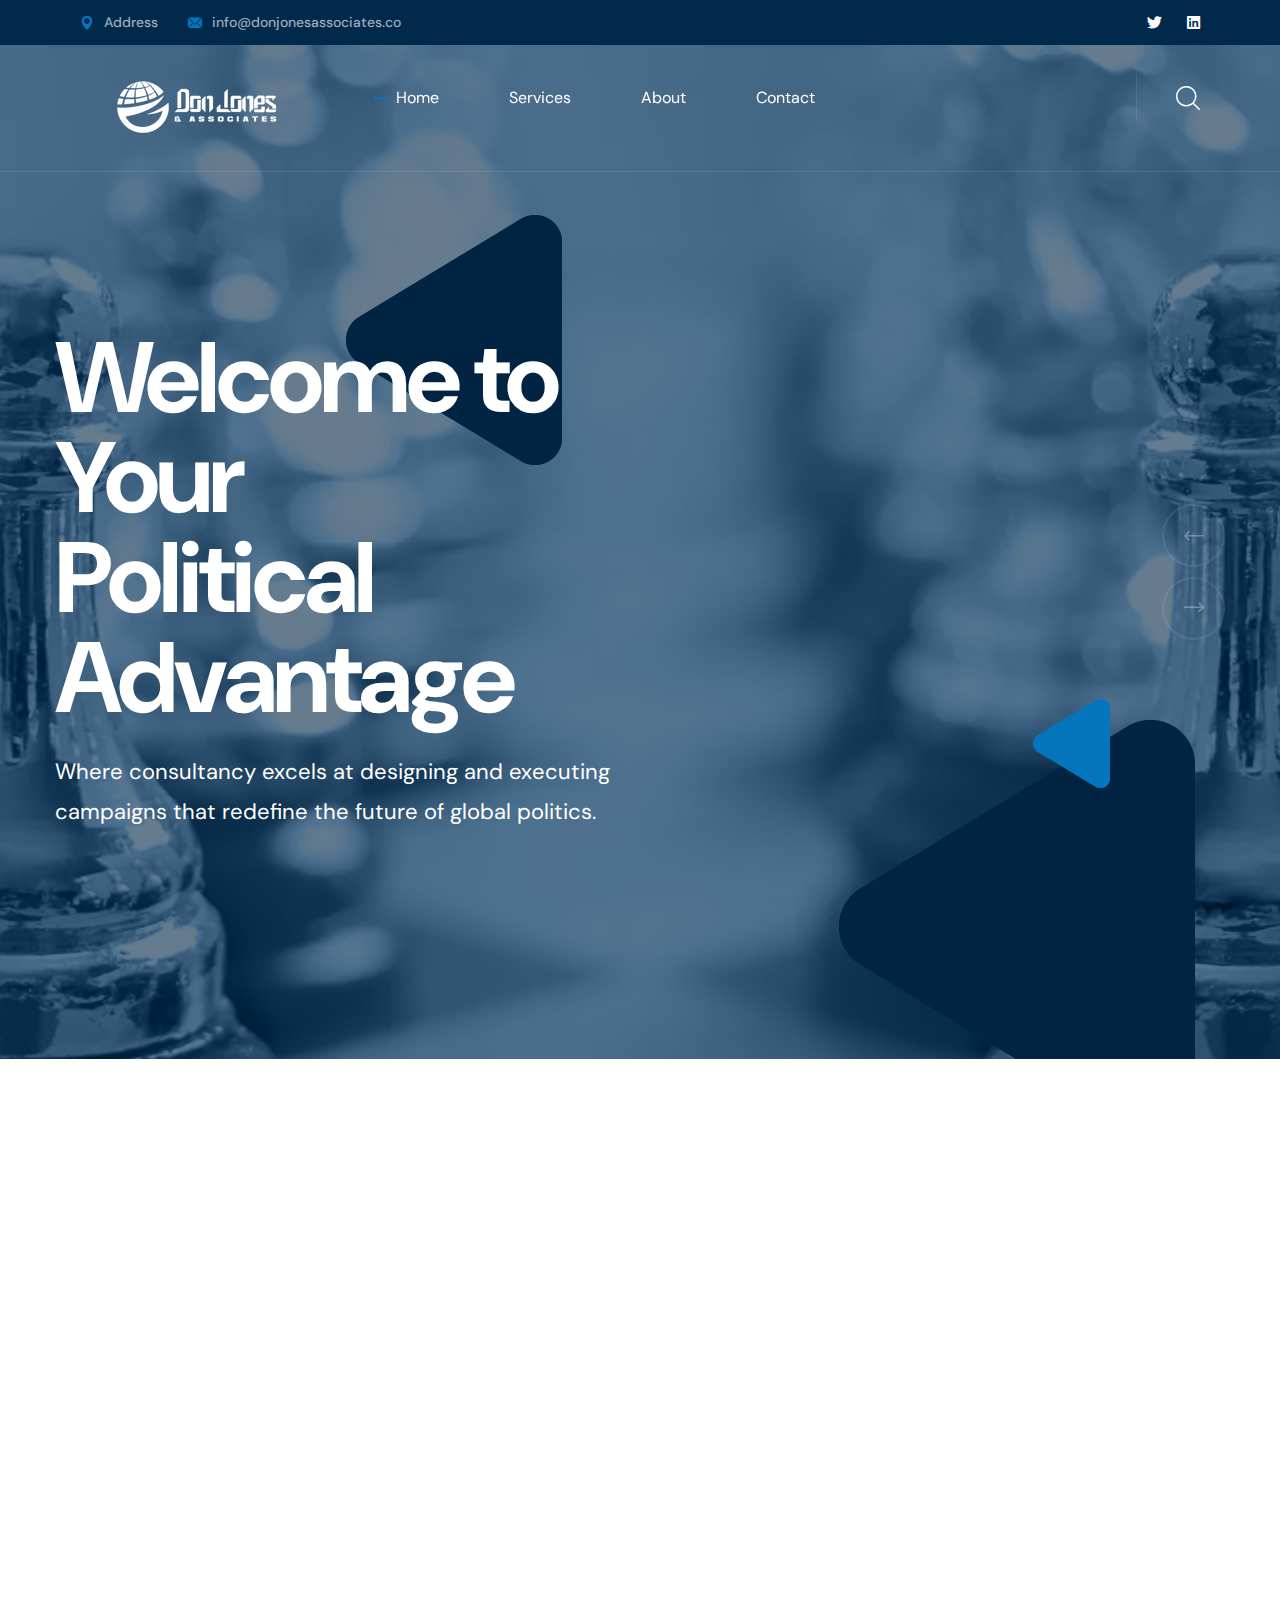
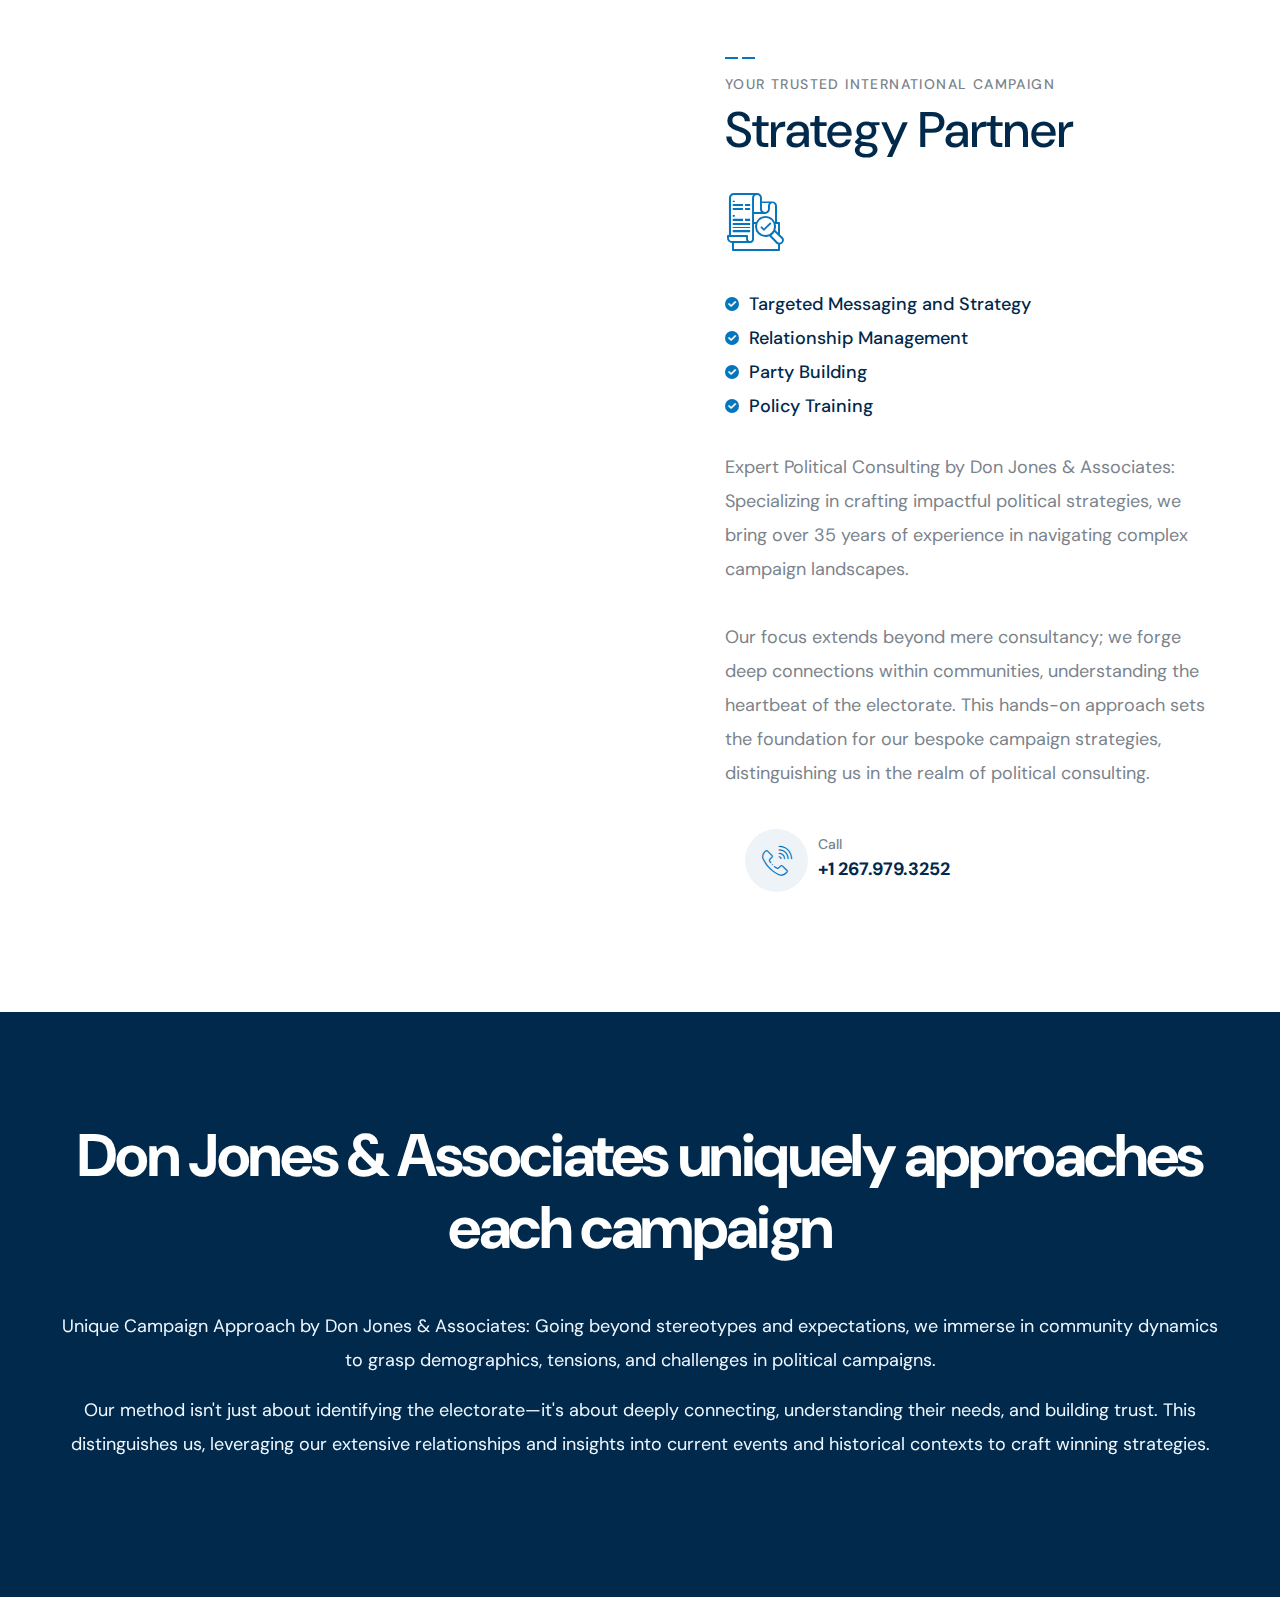
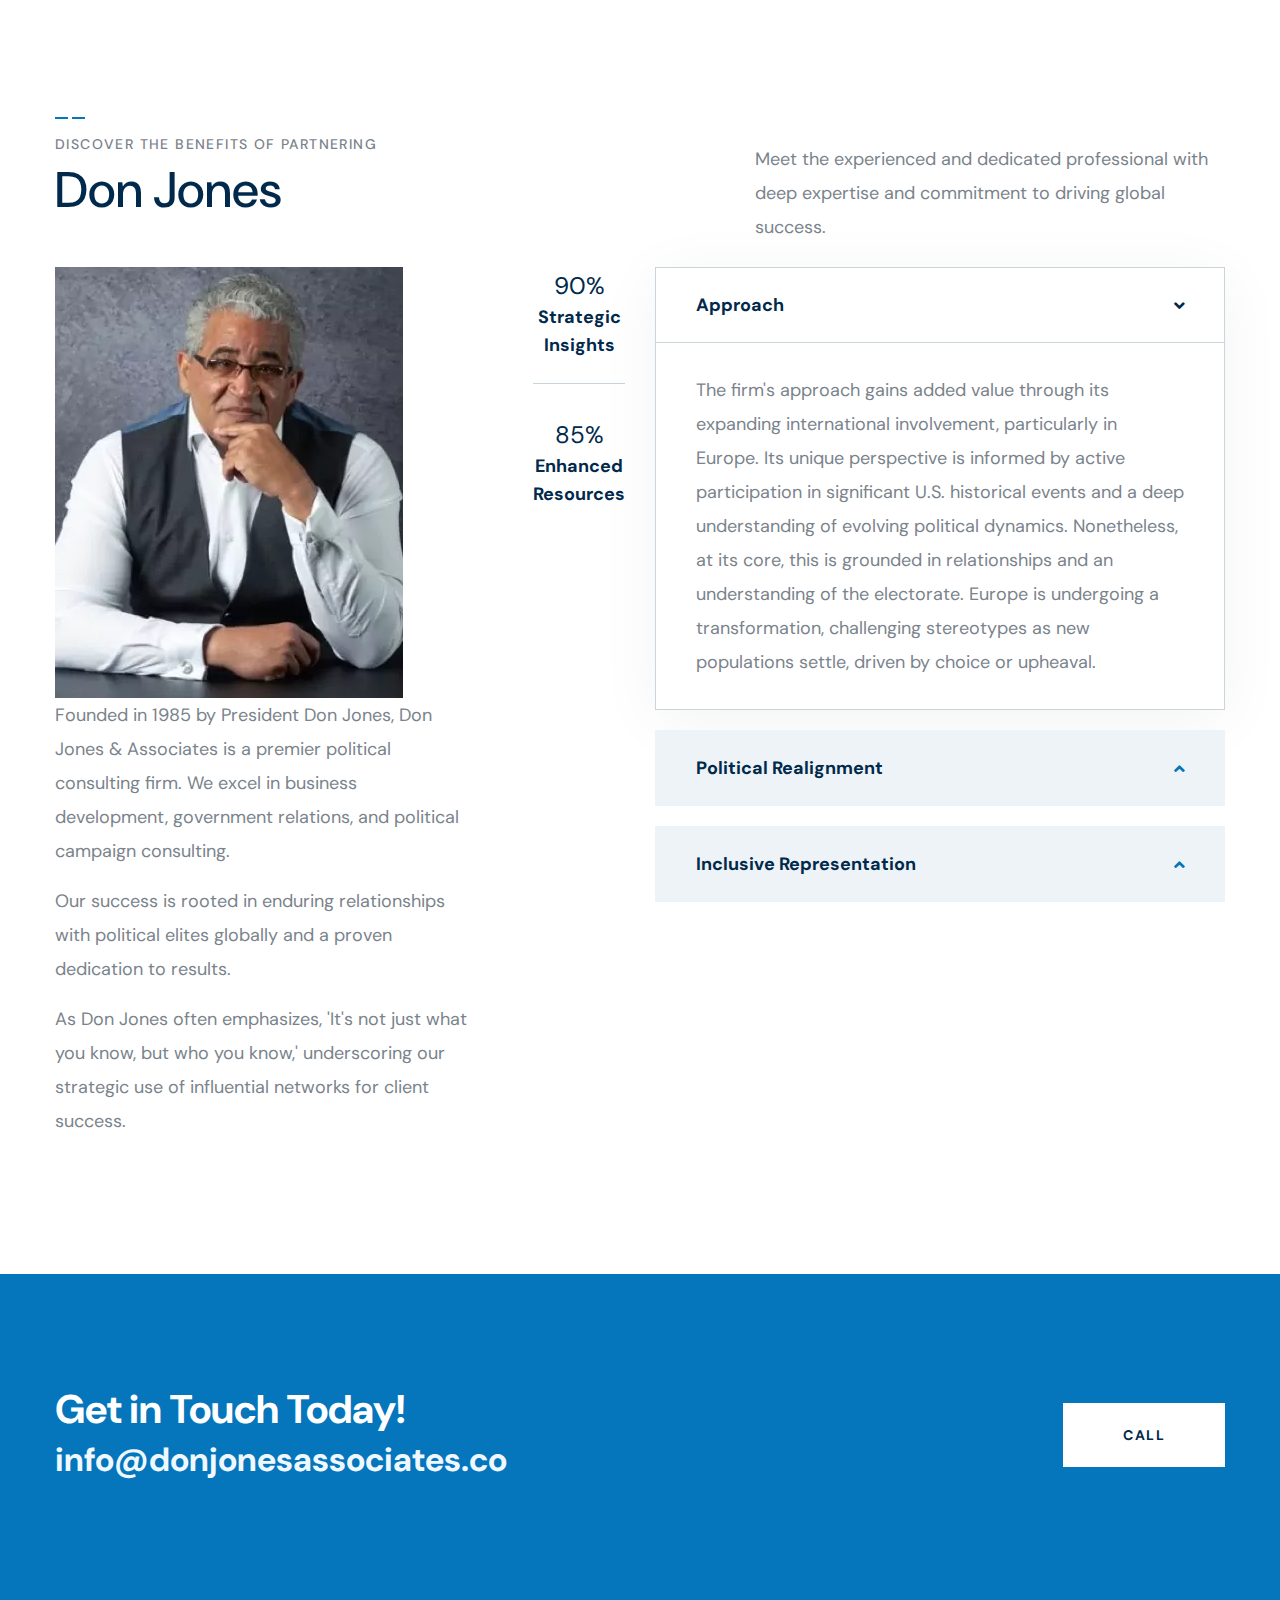
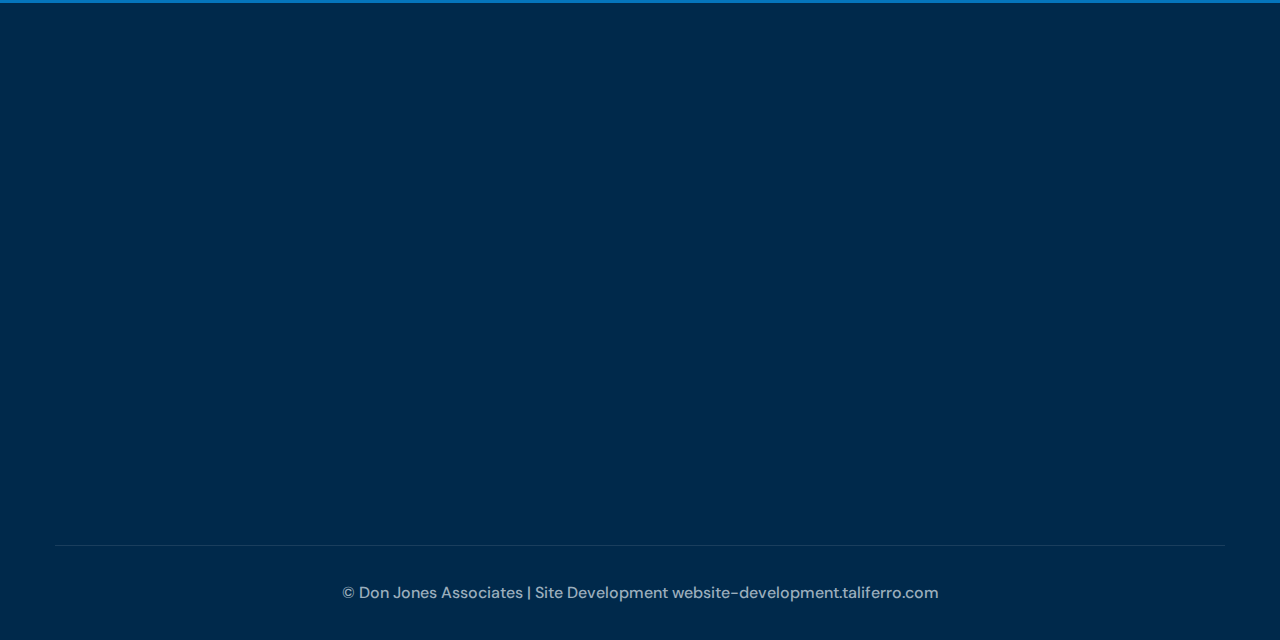
==== commit 88af35ea: "minimize and optimize" ====
--- a/public/index.html
+++ b/public/index.html
@@ -1,679 +1 @@
-<!DOCTYPE html>
-<html lang="en">
-
-<head>
-    <meta charset="UTF-8" />
-    <meta name="viewport" content="width=device-width, initial-scale=1.0" />
-    <title>Don Jones Associates</title>
-    <!-- favicons Icons -->
-    <link rel="apple-touch-icon" sizes="180x180" href="assets/images/favicons/apple-touch-icon.png" />
-    <link rel="icon" type="image/png" sizes="32x32" href="assets/images/favicons/favicon-32x32.png" />
-    <link rel="icon" type="image/png" sizes="16x16" href="assets/images/favicons/favicon-16x16.png" />
-    <link rel="manifest" href="assets/images/favicons/site.webmanifest" />
-    <meta name="description"
-        content="Discover Global Political Consultancy Expertise at Don Jones & Associates – Crafting Winning Campaigns, Expert Image Consulting, Fundraising, and Talent Connections for Worldwide Success." />
-    <!-- fonts -->
-    <link rel="preconnect" href="https://fonts.googleapis.com">
-    <link rel="preconnect" href="https://fonts.gstatic.com" crossorigin>
-    <link href="https://fonts.googleapis.com/css2?family=DM+Sans:ital,wght@0,400;0,500;0,700;1,400;1,500;1,700&display=swap" rel="stylesheet">
-    <link rel="stylesheet" href="assets/vendors/bootstrap/css/bootstrap.min.css" />
-    <link rel="stylesheet" href="assets/vendors/animate/animate.min.css" />
-    <link rel="stylesheet" href="assets/vendors/animate/custom-animate.css" />
-    <link rel="stylesheet" href="assets/vendors/fontawesome/css/all.min.css" />
-    <link rel="stylesheet" href="assets/vendors/jarallax/jarallax.css" />
-    <link rel="stylesheet" href="assets/vendors/jquery-magnific-popup/jquery.magnific-popup.css" />
-    <link rel="stylesheet" href="assets/vendors/nouislider/nouislider.min.css" />
-    <link rel="stylesheet" href="assets/vendors/nouislider/nouislider.pips.css" />
-    <link rel="stylesheet" href="assets/vendors/odometer/odometer.min.css" />
-    <link rel="stylesheet" href="assets/vendors/swiper/swiper.min.css" />
-    <link rel="stylesheet" href="assets/vendors/conult-icons/style.css">
-    <link rel="stylesheet" href="assets/vendors/tiny-slider/tiny-slider.min.css" />
-    <link rel="stylesheet" href="assets/vendors/reey-font/stylesheet.css" />
-    <link rel="stylesheet" href="assets/vendors/owl-carousel/owl.carousel.min.css" />
-    <link rel="stylesheet" href="assets/vendors/owl-carousel/owl.theme.default.min.css" />
-    <link rel="stylesheet" href="assets/vendors/bxslider/jquery.bxslider.css" />
-    <link rel="stylesheet" href="assets/vendors/bootstrap-select/css/bootstrap-select.min.css" />
-    <link rel="stylesheet" href="assets/vendors/vegas/vegas.min.css" />
-    <link rel="stylesheet" href="assets/vendors/jquery-ui/jquery-ui.css" />
-    <link rel="stylesheet" href="assets/vendors/timepicker/timePicker.css" />
-    <!-- template styles -->
-    <link rel="stylesheet" href="assets/css/conult.css" />
-    <link rel="stylesheet" href="assets/css/conult-responsive.css" />
-</head>
-
-<body>
-    <div class="preloader">
-        <img class="preloader__image" width="60" src="assets/images/loader.png" alt="" />
-    </div>
-    <!-- /.preloader -->
-    <div class="page-wrapper">
-        <header class="main-header clearfix">
-            <div class="main-header__top clearfix">
-                <div class="main-header__top-inner clearfix">
-                    <div class="main-header__top-left">
-                        <ul class="list-unstyled main-header__top-address">
-                            <li>
-                                <div class="icon">
-                                    <span class="icon-pin"></span>
-                                </div>
-                                <div class="text">
-                                    <p>Address</p>
-                                </div>
-                            </li>
-                            <li>
-                                <div class="icon">
-                                    <span class="icon-email"></span>
-                                </div>
-                                <div class="text">
-                                    <p><a href="mailto:info@donjonesassociates.co"> info@donjonesassociates.co</a></p>
-                                </div>
-                            </li>
-                        </ul>
-                    </div>
-                    <div class="main-header__top-right">
-                        <div class="main-header__top-right-social">
-                            <a href="https://twitter.com/newjerseyhitman"><i class="fab fa-twitter"></i></a>
-                            <a href="https://www.linkedin.com/in/djonesandassociates/"><i class="fab fa-linkedin"></i></a>
-                        </div>
-                    </div>
-                </div>
-            </div>
-            <nav class="main-menu clearfix">
-                <div class="main-menu-wrapper clearfix">
-                    <div class="main-menu-wrapper__left">
-                        <div class="main-menu-wrapper__logo">
-                            <a href="index.html"><img src="assets/images/resources/logo-1.png" alt=""></a>
-                        </div>
-                        <div class="main-menu-wrapper__main-menu">
-                            <a href="#" class="mobile-nav__toggler"><i class="fa fa-bars"></i></a>
-                            <ul class="main-menu__list">
-                                <li class="current">
-                                    <a href="index.html">Home</a>
-                                </li>
-                                <li>
-                                    <a href="#services-donjones">Services</a>
-                                </li>
-                                <li><a href="#about-donjones">About</a></li>
-                                <li><a href="#contact-donjones">Contact</a></li>
-                            </ul>
-                        </div>
-                    </div>
-                    <div class="main-menu-wrapper__right">
-                        <div class="main-menu-wrapper__search-cat">
-                            <a href="#" class="main-menu-wrapper__search search-toggler icon-magnifying-glass"></a>
-                        </div>
-                        <div class="main-menu-wrapper__call">
-                            <div class="main-menu-wrapper__call-icon">
-                                <span class="icon-phone"></span>
-                            </div>
-                            <div class="main-menu-wrapper__call-number">
-                                <p>Call M-F 9am-5pm EST</p>
-                                <h5><a href="tel:12679793252"> +1 267.979.3252</a></h5>
-                            </div>
-                        </div>
-                    </div>
-                </div>
-            </nav>
-        </header>
-        <div class="stricky-header stricked-menu main-menu">
-            <div class="sticky-header__content"></div><!-- /.sticky-header__content -->
-        </div><!-- /.stricky-header -->
-        <!--Main Slider Start-->
-        <section class="main-slider">
-            <div class="swiper-container thm-swiper__slider" data-swiper-options='{"slidesPerView": 1, "loop": true,
-    "effect": "fade",
-     "pagination": {
-        "el": "#main-slider-pagination",
-        "type": "bullets",
-        "clickable": true
-      },
-    "navigation": {
-        "nextEl": "#main-slider__swiper-button-next",
-        "prevEl": "#main-slider__swiper-button-prev"
-    },
-    "autoplay": {
-        "delay": 8000
-    }}'>
-                <div class="swiper-wrapper">
-                    <div class="swiper-slide">
-                        <div class="image-layer" style="background-image: url(assets/images/backgrounds/main-slider-1-1.jpg);">
-                        </div>
-                        <!-- /.image-layer -->
-                        <div class="main-slider-shape-1"><img src="assets/images/shapes/main-slider-shape-1.png" alt="">
-                        </div>
-                        <div class="main-slider-shape-2"><img src="assets/images/shapes/main-slider-shape-2.png" alt="">
-                        </div>
-                        <div class="main-slider-shape-3"><img src="assets/images/shapes/main-slider-shape-3.png" alt="">
-                        </div>
-                        <div class="container">
-                            <div class="row">
-                                <div class="col-xl-7">
-                                    <div class="main-slider__content">
-                                        <h2>Welcome to Your <br> Political Advantage</h2>
-                                        <p>Where consultancy excels at designing and executing <br> campaigns that redefine the future of global politics.</p>
-                                    </div>
-                                </div>
-                            </div>
-                        </div>
-                    </div>
-                    <div class="swiper-slide">
-                        <div class="image-layer" style="background-image: url(assets/images/backgrounds/main-slider-1-2.jpg);">
-                        </div>
-                        <!-- /.image-layer -->
-                        <div class="main-slider-shape-1"><img src="assets/images/shapes/main-slider-shape-1.png" alt="">
-                        </div>
-                        <div class="main-slider-shape-2"><img src="assets/images/shapes/main-slider-shape-2.png" alt="">
-                        </div>
-                        <div class="main-slider-shape-3"><img src="assets/images/shapes/main-slider-shape-3.png" alt="">
-                        </div>
-                        <div class="container">
-                            <div class="row">
-                                <div class="col-xl-7">
-                                    <div class="main-slider__content">
-                                        <h2>Global Campaign Success</h2>
-                                        <p>Crafting Strategies for Impact</p>
-                                    </div>
-                                </div>
-                            </div>
-                        </div>
-                    </div>
-                    <div class="swiper-slide">
-                        <div class="image-layer" style="background-image: url(assets/images/backgrounds/main-slider-1-3.jpg);">
-                        </div>
-                        <!-- /.image-layer -->
-                        <div class="main-slider-shape-1"><img src="assets/images/shapes/main-slider-shape-1.png" alt="">
-                        </div>
-                        <div class="main-slider-shape-2"><img src="assets/images/shapes/main-slider-shape-2.png" alt="">
-                        </div>
-                        <div class="main-slider-shape-3"><img src="assets/images/shapes/main-slider-shape-3.png" alt="">
-                        </div>
-                        <div class="container">
-                            <div class="row">
-                                <div class="col-xl-7">
-                                    <div class="main-slider__content">
-                                        <h2>Elevate Your Political Profile</h2>
-                                        <p>Expert Image Consulting and Fundraising</p>
-                                    </div>
-                                </div>
-                            </div>
-                        </div>
-                    </div>
-                </div>
-                <!-- If we need navigation buttons -->
-                <div class="main-slider__nav">
-                    <div class="swiper-button-prev" id="main-slider__swiper-button-next">
-                        <i class="icon-right-arrow icon-left-arrow"></i>
-                    </div>
-                    <div class="swiper-button-next" id="main-slider__swiper-button-prev">
-                        <i class="icon-right-arrow"></i>
-                    </div>
-                </div>
-            </div>
-        </section>
-        <!--Main Slider End-->
-        <!--Feature One Start-->
-        <section class="feature-one" id="services-donjones">
-            <div class="container">
-                <div class="row">
-                    <div class="col-xl-4 col-lg-4 wow fadeInUp" data-wow-delay="100ms">
-                        <!--Feature One Single-->
-                        <div class="feature-one__single">
-                            <div class="feature-one__img-box">
-                                <div class="feature-one__img">
-                                    <img src="assets/images/resources/feature-one-img-1.jpg" alt="">
-                                </div>
-                                <div class="feature-one__icon-box">
-                                    <div class="feature-one__icon-title-box">
-                                        <h3 class="feature-one__icon-title">Areas of Services</h3>
-                                    </div>
-                                    <div class="feature-one__icon">
-                                        <span class="icon-strategy"></span>
-                                    </div>
-                                </div>
-                                <div class="feature-one__hover">
-                                    <div class="feature-one__hover-bg" style="background-image: url(assets/images/resources/feature-one-hover-img-1.jpg)">
-                                    </div>
-                                    <div class="feature-one__hover-icon">
-                                        <span class="icon-strategy"></span>
-                                    </div>
-                                    <h4 class="feature-one__hover-title"><a href="#">Areas of Service</a> </h4>
-                                    <p class="feature-one__hover-text">
-                                        Campaign Strategy &middot; 
-                                        Candidate Positioning & Development &middot;
-                                        Image Consulting &middot; 
-                                        Plausible Promotion &middot; 
-                                        GOTV Drives, Field Development & Coalition Building &middot;
-                                        Personnel Organization and Staffing &middot; 
-                                        Fundraising &middot;
-                                        Voter Registration &middot;
-    Polling &middot;
-   
-                                        and more</p>
-                                </div>
-                            </div>
-                        </div>
-                    </div>
-                    <div class="col-xl-4 col-lg-4 wow fadeInUp" data-wow-delay="200ms">
-                        <!--Feature One Single-->
-                        <div class="feature-one__single">
-                            <div class="feature-one__img-box">
-                                <div class="feature-one__img">
-                                    <img src="assets/images/resources/feature-one-img-2.jpg" alt="">
-                                </div>
-                                <div class="feature-one__icon-box">
-                                    <div class="feature-one__icon-title-box">
-                                        <h3 class="feature-one__icon-title">Government Relations </h3>
-                                    </div>
-                                    <div class="feature-one__icon">
-                                        <span class="icon-point-of-sale"></span>
-                                    </div>
-                                </div>
-                                <div class="feature-one__hover">
-                                    <div class="feature-one__hover-bg" style="background-image: url(assets/images/resources/feature-one-hover-img-2.jpg)">
-                                    </div>
-                                    <div class="feature-one__hover-icon">
-                                        <span class="icon-point-of-sale"></span>
-                                    </div>
-                                    <h4 class="feature-one__hover-title"><a href="#">Government Relations</a>
-                                    </h4>
-                                    <p class="feature-one__hover-text">
-                                        Lobby on behalf of special interest groups &middot; 
-    Serve as a government liaison for small firms and large corporations at the local, state and federal levels &middot; 
-    Specialized knowledge in various government structures and policies &middot;
-    Image Consulting
-                                    </p>
-                                </div>
-                            </div>
-                        </div>
-                    </div>
-                    <div class="col-xl-4 col-lg-4 wow fadeInUp" data-wow-delay="300ms">
-                        <!--Feature One Single-->
-                        <div class="feature-one__single">
-                            <div class="feature-one__img-box">
-                                <div class="feature-one__img">
-                                    <img src="assets/images/resources/feature-one-img-3.jpg" alt="">
-                                </div>
-                                <div class="feature-one__icon-box">
-                                    <div class="feature-one__icon-title-box">
-                                        <h3 class="feature-one__icon-title">Business Development</h3>
-                                    </div>
-                                    <div class="feature-one__icon">
-                                        <span class="icon-consumer-behavior"></span>
-                                    </div>
-                                </div>
-                                <div class="feature-one__hover">
-                                    <div class="feature-one__hover-bg" style="background-image: url(assets/images/resources/feature-one-hover-img-3.jpg)">
-                                    </div>
-                                    <div class="feature-one__hover-icon">
-                                        <span class="icon-consumer-behavior"></span>
-                                    </div>
-                                    <h4 class="feature-one__hover-title"><a href="#">Business Development</a> </h4>
-                                    <p class="feature-one__hover-text">Promote company services and products to potential consumers and advocates &middot; 
-                                        Encourage partnership and connections between interested parties to promote business &middot; 
-                                        Serve as company point person in the field &middot; 
-                                        Image Consulting</p>
-                                </div>
-                            </div>
-                        </div>
-                    </div>
-                </div>
-            </div>
-        </section>
-        <!--Feature One End-->
-        <!--About One Start-->
-        <section class="about-one">
-            <div class="container">
-                <div class="row">
-                    <div class="col-xl-6">
-                        <div class="about-one__left wow slideInLeft" data-wow-delay="100ms" data-wow-duration="2500ms">
-                            <div class="about-one__img">
-                                <img src="assets/images/resources/about-one-img-1.png" alt="">
-                            </div>
-                            <div class="about-one__shape">
-                                <img src="assets/images/shapes/about-one-shape.png" alt="">
-                            </div>
-                        </div>
-                    </div>
-                    <div class="col-xl-6">
-                        <div class="about-one__right">
-                            <div class="section-title text-left">
-                                <span class="section-title__tagline">Your Trusted International Campaign </span>
-                                <h2 class="section-title__title">Strategy Partner</h2>
-                            </div>
-                            <div class="about-one__business-start">
-                                <div class="about-one__business-start-icon">
-                                    <span class="icon-verification"></span>
-                                </div>
-                                <p class="about-one__business-start-text"></p>
-                            </div>
-                            <div class="about-one__points-box">
-                                <ul class="list-unstyled about-one__points">
-                                    <li>
-                                        <div class="icon">
-                                            <i class="fa fa-check"></i>
-                                        </div>
-                                        <div class="text">
-                                            <p>Targeted Messaging and Strategy</p>
-                                        </div>
-                                    </li>
-                                    <li>
-                                        <div class="icon">
-                                            <i class="fa fa-check"></i>
-                                        </div>
-                                        <div class="text">
-                                            <p>Relationship Management</p>
-                                        </div>
-                                    </li>
-                                </ul>
-                                <ul class="list-unstyled about-one__points about-one__points-two">
-                                    <li>
-                                        <div class="icon">
-                                            <i class="fa fa-check"></i>
-                                        </div>
-                                        <div class="text">
-                                            <p>Party Building</p>
-                                        </div>
-                                    </li>
-                                    <li>
-                                        <div class="icon">
-                                            <i class="fa fa-check"></i>
-                                        </div>
-                                        <div class="text">
-                                            <p>Policy Training</p>
-                                        </div>
-                                    </li>
-                                </ul>
-                            </div>
-                            <p class="about-one__right-text">Momentum, knowledge, and attention garnered from the firm's services in the U.S., including involvement in every U.S. Presidential campaign for the past 35 years, led to Don Jones & Associates being engaged as an advisor for international campaigns and projects. The firm's distinctive and innovative approach enables it to engage in global political endeavors, serving candidates, companies, and politically motivated organizations. 
-
-                            </p>
-                            <div class="about-one__bottom">
-                                <div class="about-one__contact">
-                                    <div class="about-one__contact-icon">
-                                        <span class="icon-phone"></span>
-                                    </div>
-                                    <div class="about-one__contact-phone">
-                                        <p class="about-one__contact-text">Call</p>
-                                        <a href="tel:12679793252">+1 267.979.3252</a>
-                                    </div>
-                                </div>
-                            </div>
-                        </div>
-                    </div>
-                </div>
-            </div>
-        </section>
-        <!--About One End-->
-        <!--Our Mission Start-->
-        <section class="our-mission">
-            <div class="our-mission-bg-box">
-                <div class="our-mission-bg jarallax" data-jarallax data-speed="0.2" data-imgPosition="50% 0%" style="background-image: url(assets/images/backgrounds/our-mission-bg.jpg)"></div>
-            </div>
-            <div class="container">
-                <div class="row">
-                    <div class="col-xl-12">
-                        <div class="our-mission__inner">
-                            <h2 class="our-mission__title">Don Jones & Associates uniquely approaches each campaign  </h2>
-                            <p style="color: aliceblue;">The firm does not simply rely on stereotypes and perceived expectations.  Rather, the firm fully immerses itself within the community to fully understand the demographics, tensions, relationships and overall obstacles that face a candidate, and/or campaign.  </p>
-                            <p style="color: aliceblue;">Identifying the electorate differs from actively connecting with them, comprehending their needs, and gaining their trust. This is what distinguishes Don Jones & Associates from others. The firm places a high value on the extensive relationships it has cultivated, understands the impact of current events, and recognizes the significance of history. </p>
-                            <p style="color: aliceblue;">These elements are harnessed to create strategies that promote success. </p>
-                        </div>
-                    </div>
-                </div>
-            </div>
-        </section>
-        <!--Our Mission End-->
-        <!--Building Experience Start-->
-        <section class="building-experience" id="about-donjones">
-            <div class="container">
-                <div class="building-experience__top">
-                    <div class="row">
-                        <div class="col-xl-7">
-                            <div class="building-experience__top-left">
-                                <div class="section-title text-left">
-                                    <span class="section-title__tagline">Discover the Benefits of Partnering</span>
-                                    <h2 class="section-title__title">Don Jones </h2>
-                                </div>
-                            </div>
-                        </div>
-                        <div class="col-xl-5">
-                            <div class="building-experience__top-right">
-                                <p class="building-experience__top-right-text">Meet the experienced and dedicated professional with deep expertise and commitment to
-                                    driving global success. </p>
-                            </div>
-                        </div>
-                    </div>
-                </div>
-                <div class="building-experience__bottom">
-                    <div class="row">
-                        <div class="col-xl-6">
-                            <div class="building-experience__bottom-content">
-                                <div class="building-experience__bottom-img">
-                                    <img src="assets/images/resources/building-experience-bottom-img.jpg" alt="Don Jones">
-                                    <p>Don Jones, President, founded Don Jones & Associates, a political consulting firm in 1985.  The firm provides unprecedented business development, government relations and political campaign consulting services to its clients built on the foundation of strong, enduring relationships with political elites across the country and around the globe and a proven track record of dedication, success and results.  As Don says so himself, “It is not what you know as much as it is who you know” and to be able to utilize these relationships strategically.</p>
-                                    <!-- <figcaption align="center">Don Jones</figcaption> -->
-                                </div>
-                                <div class="building-experience__progress">
-                                    <div class="building-experience__progress-wrap">
-                                        <div class="building-experience__progress-single">
-                                            <div class="building-experience__progress-box">
-                                                <div class="circle-progress"
-                                                    data-options='{ "value": 0.9,"thickness": 4,"emptyFill": "#edf3f6","lineCap": "square", "size": 122, "fill": { "color": "#0575bc" } }'>
-                                                </div><!-- /.circle-progress -->
-                                                <span>90%</span>
-                                            </div>
-                                            <div class="building-experience__progress-content">
-                                                <h3>Strategic Insights</h3>
-                                            </div>
-                                        </div>
-                                        <div class="building-experience__progress-single building-experience__progress-single-last">
-                                            <div class="building-experience__progress-box">
-                                                <div class="circle-progress"
-                                                    data-options='{ "value": 0.85,"thickness": 4,"emptyFill": "#edf3f6","lineCap": "square", "size": 122, "fill": { "color": "#0575bc" } }'>
-                                                </div><!-- /.circle-progress -->
-                                                <span>85%</span>
-                                            </div><!-- /.about-five__progress-box -->
-                                            <div class="building-experience__progress-content">
-                                                <h3>Enhanced Resources</h3>
-                                            </div>
-                                        </div>
-                                    </div>
-                                </div>
-                            </div>
-                        </div>
-                        <div class="col-xl-6">
-                            <div class="building-experience__bottom-faq">
-                                <div class="accrodion-grp" data-grp-name="faq-one-accrodion">
-                                    <div class="accrodion active">
-                                        <div class="accrodion-title">
-                                            <h4>Approach</h4>
-                                        </div>
-                                        <div class="accrodion-content">
-                                            <div class="inner">
-                                                The firm's approach gains added value through its expanding international involvement, particularly in Europe. Its unique perspective is informed by active participation in significant U.S. historical events and a deep understanding of evolving political dynamics. Nonetheless, at its core, this is grounded in relationships and an understanding of the electorate. Europe is undergoing a transformation, challenging stereotypes as new populations settle, driven by choice or upheaval.                                            </div><!-- /.inner -->
-                                        </div>
-                                    </div>
-                                    <div class="accrodion">
-                                        <div class="accrodion-title">
-                                            <h4>Political Realignment</h4>
-                                        </div>
-                                        <div class="accrodion-content">
-                                            <div class="inner">
-                                                <p>Don Jones & Associates has developed a mission that addresses the implications of mass migration and the ongoing influx of immigration, which is reshaping Europe's political landscape. Our focus is on sustainability and preventing economic stagnation by integrating new European populations into the global economy and empowering them to make vital social and economic contributions. Trust between politicians and the electorate is crucial for a functioning political system, and this trust is built on the belief that politicians are genuinely invested in the success of the people and understand their needs. It's no longer viable to disregard the voices of the new populations in Europe. The time has come to promote inclusion and move forward as a unified body.</p>
-                                            </div><!-- /.inner -->
-                                        </div>
-                                    </div>
-
-                                    <div class="accrodion last-chiled">
-                                        <div class="accrodion-title">
-                                            <h4>Inclusive Representation</h4>
-                                        </div>
-                                        <div class="accrodion-content">
-                                            <div class="inner">
-                                                <p>In Europe, the necessity for innovative policies that embody this ideology, rethinking the nature of protection and assistance, is evident. Don Jones & Associates remains committed to working across Europe, forming coalitions with various refugee communities, including Muslim, Asian, Indian, Afghan, Pakistani, Syrian, Eritrean, Lebanese, and Afro-European refugees, to drive solutions.
-                                                    </p><p>
-                                                    The firm is unwavering in its mission, both in the U.S. and worldwide, to become an integral part of these communities, earning trust and aligning with key stakeholders. Many of these communities have long-standing roots but have often felt like outsiders. Leveraging relationships, trust, and innovation, the firm aspires to be a representative voice for these communities, fostering active legislative and political representation within the electorate. It is this mission that has laid the foundation for the firm's success in serving its clients.</p>
-                                            </div><!-- /.inner -->
-                                        </div>
-                                    </div>
-                                    
-                                </div>
-                            </div>
-                        </div>
-                    </div>
-                </div>
-            </div>
-        </section>
-        <!--Building Experience End-->
-        <!--CTA One Start-->
-        <section class="cta-one" id="contact-donjones">
-            <div class="container">
-                <div class="row">
-                    <div class="col-xl-12">
-                        <div class="cta-one__inner">
-                            <h2 class="cta-one__title">Get in Touch Today!<br>
-                                <a style="color:aliceblue; font-size:smaller;" href="mailto:info@donjonesassociates.co">info@donjonesassociates.co</a>
-                            </h2>
-                            <a href="tel:12679793252" class="thm-btn cta-one__btn">Call</a>
-                            <div class="cta-one__shape wow slideInLeft" data-wow-delay="100ms" data-wow-duration="2500ms">
-                                <img src="assets/images/shapes/cta-one-shape.png" alt="">
-                            </div>
-                        </div>
-                    </div>
-                </div>
-            </div>
-        </section>
-        <!--CTA One End-->
-        <!--Site Footer Start-->
-        <footer class="site-footer">
-            <div class="container">
-                <div class="site-footer__top">
-                    <div class="row">
-                        <div class="col-xl-5 col-lg-5 wow fadeInUp" data-wow-delay="100ms">
-                            <div class="site-footer__top-left">
-                                <div class="site-footer__top-logo-content">
-                                    <a href="index.html"><img src="assets/images/logo-light-1.png" width="146" alt=""></a>
-                                    <p class="site-footer__top-text">Elevating Political Success<br> One Strategy at a Time</p>
-                                </div>
-                            </div>
-                        </div>
-                        <div class="col-xl-7 col-lg-7">
-                            <div class="site-footer__top-right">
-                                <div class="site-footer__top-widget-box">
-                                    <div class="row">
-                                        <div class="col-xl-3 col-lg-3 col-md-4 wow fadeInUp" data-wow-delay="100ms">
-                                            <div class="footer-widget__column footer-widget__explore clearfix">
-                                                <h3 class="footer-widget__title">Benefits</h3>
-                                                <ul class="footer-widget__explore-list list-unstyled clearfix">
-                                                    <li><a href="#">Expertise</a></li>
-                                                    <li><a href="#">Influence</a></li>
-                                                    <li><a href="#">Excellence</a></li>
-                                                    <li><a href="#">Success</a></li>
-                                                    <li><a href="#">Trust</a></li>
-                                                </ul>
-                                            </div>
-                                        </div>
-                                        <div class="col-xl-3 col-lg-3 col-md-4 wow fadeInUp" data-wow-delay="200ms">
-                                            <div class="footer-widget__column footer-widget__links clearfix">
-                                                <h3 class="footer-widget__title">Why Don Jones?</h3>
-                                                <ul class="footer-widget__links-list list-unstyled clearfix">
-                                                    <li><a href="#">Strategy</a></li>
-                                                    <li><a href="#">Innovation</a></li>
-                                                    <li><a href="#">Results</a></li>
-                                                    <li><a href="#">Reliability</a></li>
-                                                </ul>
-                                            </div>
-                                        </div>
-                                        <div class="col-xl-6 col-lg-6 col-md-4 wow fadeInUp" data-wow-delay="300ms">
-                                            <div class="footer-widget__column footer-widget__contact clearfix">
-                                                <h3 class="footer-widget__title">Contact</h3>
-                                                <a href="mailto:info@donjonesassociates.co"> info@donjonesassociates.co</a>
-                                                <p class="footer-widget__contact-text"><br> </p>
-                                            </div>
-                                        </div>
-                                    </div>
-                                </div>
-                                <div class="site-footer__top-contact-details wow fadeInUp" data-wow-delay="400ms">
-                                    <div class="site-footer__top-right-social">
-                                        <a href="https://twitter.com/newjerseyhitman"><i class="fab fa-twitter"></i></a>
-                                        <a href="https://www.linkedin.com/in/djonesandassociates/"><i class="fab fa-linkedin"></i></a>
-                                        <!-- <a href="#"><i class="fab fa-pinterest-p"></i></a>
-                                        <a href="#"><i class="fab fa-instagram"></i></a> -->
-                                    </div>
-                                    <div class="site-footer__top-right-phone">
-                                        <p class="site-footer__top-right-phone-tagline">Mon - Fri 9am 5pm EST</p>
-                                        <a href="tel:12679793252">+1 267.979.3252</a>
-                                    </div>
-                                </div>
-                            </div>
-                        </div>
-                    </div>
-                </div>
-                <div class="site-footer__bottom">
-                    <p class="site-footer__bottom-text">© Don Jones Associates | Site Development <a href="https://taliferro.com">taliferro.com</a></p>
-                </div>
-            </div>
-        </footer>
-        <!--Site Footer End-->
-    </div><!-- /.page-wrapper -->
-    <div class="mobile-nav__wrapper">
-        <div class="mobile-nav__overlay mobile-nav__toggler"></div>
-        <!-- /.mobile-nav__overlay -->
-        <div class="mobile-nav__content">
-            <span class="mobile-nav__close mobile-nav__toggler"><i class="fa fa-times"></i></span>
-            <div class="logo-box">
-                <a href="/" aria-label="logo image"><img src="assets/images/resources/logo-1.png" width="155" alt="" /></a>
-            </div>
-            <!-- /.logo-box -->
-            <div class="mobile-nav__container"></div>
-            <!-- /.mobile-nav__container -->
-            <ul class="mobile-nav__contact list-unstyled">
-                <li>
-                    <i class="fa fa-envelope"></i>
-                    <a href="mailto:info@donjonesassociates.co">info@donjonesassociates.co</a>
-                </li>
-                <li>
-                    <i class="fa fa-phone-alt"></i>
-                    <a href="tel:2679793252">+1 267.979.3252</a>
-                </li>
-            </ul><!-- /.mobile-nav__contact -->
-            <div class="mobile-nav__top">
-                <div class="mobile-nav__social">
-                    <a href="https://twitter.com/newjerseyhitman" class="fab fa-twitter"></a>
-                    <a href="https://www.linkedin.com/in/djonesandassociates/" class="fab fa-linkedin"></a>
-                    <!-- <a href="#" class="fab fa-pinterest-p"></a>
-                    <a href="#" class="fab fa-instagram"></a> -->
-                </div><!-- /.mobile-nav__social -->
-            </div><!-- /.mobile-nav__top -->
-        </div>
-        <!-- /.mobile-nav__content -->
-    </div>
-    <!-- /.mobile-nav__wrapper -->
-    <a href="#" data-target="html" class="scroll-to-target scroll-to-top"><i class="fa fa-angle-up"></i></a>
-    <script src="assets/vendors/jquery/jquery-3.6.0.min.js"></script>
-    <script src="assets/vendors/bootstrap/js/bootstrap.bundle.min.js"></script>
-    <script src="assets/vendors/jarallax/jarallax.min.js"></script>
-    <script src="assets/vendors/jquery-ajaxchimp/jquery.ajaxchimp.min.js"></script>
-    <script src="assets/vendors/jquery-appear/jquery.appear.min.js"></script>
-    <script src="assets/vendors/jquery-circle-progress/jquery.circle-progress.min.js"></script>
-    <script src="assets/vendors/jquery-magnific-popup/jquery.magnific-popup.min.js"></script>
-    <script src="assets/vendors/jquery-validate/jquery.validate.min.js"></script>
-    <script src="assets/vendors/nouislider/nouislider.min.js"></script>
-    <script src="assets/vendors/odometer/odometer.min.js"></script>
-    <script src="assets/vendors/swiper/swiper.min.js"></script>
-    <script src="assets/vendors/tiny-slider/tiny-slider.min.js"></script>
-    <script src="assets/vendors/wnumb/wNumb.min.js"></script>
-    <script src="assets/vendors/wow/wow.js"></script>
-    <script src="assets/vendors/isotope/isotope.js"></script>
-    <script src="assets/vendors/countdown/countdown.min.js"></script>
-    <script src="assets/vendors/owl-carousel/owl.carousel.min.js"></script>
-    <script src="assets/vendors/bxslider/jquery.bxslider.min.js"></script>
-    <script src="assets/vendors/bootstrap-select/js/bootstrap-select.min.js"></script>
-    <script src="assets/vendors/vegas/vegas.min.js"></script>
-    <script src="assets/vendors/jquery-ui/jquery-ui.js"></script>
-    <script src="assets/vendors/timepicker/timePicker.js"></script>
-    <!-- template js -->
-    <script src="assets/js/conult.js"></script>
-</body>
-
-</html>+<!DOCTYPE html><html lang="en"><head><meta charset="UTF-8" /><meta name="viewport" content="width=device-width, initial-scale=1.0" /><title>Don Jones & Associates: Expert Political Consulting Services</title><meta name="description" content="Don Jones & Associates: Expertise in business development, government relations, and political campaign consulting since 1985." /><meta name="keywords" content="political consulting, Don Jones & Associates, government relations, political campaign consulting, business development, political strategy, community engagement, electorate trust, political networking" /><meta name="author" content="Taliferro Group"><meta name="robots" content="index, follow"><meta http-equiv="content-language" content="en"><meta property="og:title" content="Specialist in business development, government relations | Don Jones Associates"><meta property="og:description" content="Don Jones & Associates: Expertise in business development, government relations, and political campaign consulting since 1985."><meta property="og:image" content="https://donjonesassociates.co/assets/images/favicons/favicon-32x32.png"><meta property="og:url" content="https://donjonesassociates.co"><meta name="twitter:card" content="summary" /><meta name="twitter:site" content="@newjerseyhitman" /><meta name="twitter:title" content="Specialist in business development, government relations | Don Jones Associates" /><meta name="twitter:description" content="Don Jones & Associates: Expertise in business development, government relations, and political campaign consulting since 1985." /><meta name="twitter:image" content="https://donjonesassociates.co/assets/images/favicons/favicon-32x32.png" /><meta name="twitter:url" content="https://donjonesassociates.co" /><link rel="canonical" href="https://donjonesassociates.co/"><link rel="apple-touch-icon" sizes="180x180" href="assets/images/favicons/apple-touch-icon.png" /><link rel="icon" type="image/png" sizes="32x32" href="assets/images/favicons/favicon-32x32.png" /><link rel="icon" type="image/png" sizes="16x16" href="assets/images/favicons/favicon-16x16.png" /><link rel="manifest" href="assets/images/favicons/site.webmanifest" /><link rel="preconnect" href="https://fonts.googleapis.com"><link rel="preconnect" href="https://fonts.gstatic.com" crossorigin><link href="https://fonts.googleapis.com/css2?family=DM+Sans:ital,wght@0,400;0,500;0,700;1,400;1,500;1,700&display=swap" rel="stylesheet"><link rel="stylesheet" href="assets/vendors/bootstrap/css/bootstrap.min.css" /><link rel="stylesheet" href="assets/vendors/animate/animate.min.css" /><link rel="stylesheet" href="assets/vendors/animate/custom-animate.css" /><link rel="stylesheet" href="assets/vendors/fontawesome/css/all.min.css" /><link rel="stylesheet" href="assets/vendors/jarallax/jarallax.css" /><link rel="stylesheet" href="assets/vendors/jquery-magnific-popup/jquery.magnific-popup.css" /><link rel="stylesheet" href="assets/vendors/nouislider/nouislider.min.css" /><link rel="stylesheet" href="assets/vendors/nouislider/nouislider.pips.css" /><link rel="stylesheet" href="assets/vendors/odometer/odometer.min.css" /><link rel="stylesheet" href="assets/vendors/swiper/swiper.min.css" /><link rel="stylesheet" href="assets/vendors/conult-icons/style.css"><link rel="stylesheet" href="assets/vendors/tiny-slider/tiny-slider.min.css" /><link rel="stylesheet" href="assets/vendors/reey-font/stylesheet.css" /><link rel="stylesheet" href="assets/vendors/owl-carousel/owl.carousel.min.css" /><link rel="stylesheet" href="assets/vendors/owl-carousel/owl.theme.default.min.css" /><link rel="stylesheet" href="assets/vendors/bxslider/jquery.bxslider.css" /><link rel="stylesheet" href="assets/vendors/bootstrap-select/css/bootstrap-select.min.css" /><link rel="stylesheet" href="assets/vendors/vegas/vegas.min.css" /><link rel="stylesheet" href="assets/vendors/jquery-ui/jquery-ui.css" /><link rel="stylesheet" href="assets/vendors/timepicker/timePicker.css" /><link rel="stylesheet" href="assets/css/conult-min.css" /><link rel="stylesheet" href="assets/css/conult-responsive-min.css" /><script type="application/ld+json">{ "@context": "http://schema.org", "@type": "Organization", "name": "Don Jones & Associates - Political Consulting Experts", "description": "Don Jones & Associates: Providing exceptional political consulting, government relations, and campaign strategy since 1985.", "url": "https://donjonesassociates.co/index.html", "logo": "https://donjonesassociates.co/images/favicons/apple-touch-icon.png", "image": "https://donjonesassociates.co/assets/images/resources/building-experience-bottom-img.webp", "contactPoint":{ "@type": "ContactPoint", "telephone": "+1 267-979-3252", "contactType": "customer support", "email": "info@donjonesassociates.co"}, "keywords": "political consulting, Don Jones & Associates, government relations, political campaign consulting"} </script></head><body><div class="preloader"><img class="preloader__image" width="60" src="assets/images/loader.png" alt="Don Jones Associates - government relations - page loading" /></div><div class="page-wrapper"><header class="main-header clearfix"><div class="main-header__top clearfix"><div class="main-header__top-inner clearfix"><div class="main-header__top-left"><ul class="list-unstyled main-header__top-address"><li><div class="icon"><span class="icon-pin"></span></div><div class="text"><p>Address</p></div></li><li><div class="icon"><span class="icon-email"></span></div><div class="text"><p><a href="mailto:info@donjonesassociates.co">info@donjonesassociates.co</a></p></div></li></ul></div><div class="main-header__top-right"><div class="main-header__top-right-social"><a href="https://twitter.com/newjerseyhitman"><i class="fab fa-twitter"></i></a><a href="https://www.linkedin.com/in/djonesandassociates/"><i class="fab fa-linkedin"></i></a></div></div></div></div><nav class="main-menu clearfix"><div class="main-menu-wrapper clearfix"><div class="main-menu-wrapper__left"><div class="main-menu-wrapper__logo"><a href="index.html"><img src="assets/images/resources/logo-1.png" alt="Don Jones & Associates official logo"></a></div><div class="main-menu-wrapper__main-menu"><span class="mobile-nav__toggler"><i class="fa fa-bars"></i></span><ul class="main-menu__list"><li class="current"><a href="index.html">Home</a></li><li><a href="#services-donjones">Services</a></li><li><a href="#about-donjones">About</a></li><li><a href="#contact-donjones">Contact</a></li></ul></div></div><div class="main-menu-wrapper__right"><div class="main-menu-wrapper__search-cat"><span class="main-menu-wrapper__search search-toggler icon-magnifying-glass"></span></div><div class="main-menu-wrapper__call"><div class="main-menu-wrapper__call-icon"><span class="icon-phone"></span></div><div class="main-menu-wrapper__call-number"><p>Call M-F 9am-5pm EST</p><h5><a href="tel:12679793252">+1 267.979.3252</a></h5></div></div></div></div></nav></header><div class="stricky-header stricked-menu main-menu"><div class="sticky-header__content"></div></div><section class="main-slider"><div class="swiper-container thm-swiper__slider" data-swiper-options='{"slidesPerView": 1, "loop": true, "effect": "fade", "pagination":{ "el": "#main-slider-pagination", "type": "bullets", "clickable": true}, "navigation":{ "nextEl": "#main-slider__swiper-button-next", "prevEl": "#main-slider__swiper-button-prev"}, "autoplay":{ "delay": 8000}}'><div class="swiper-wrapper"><div class="swiper-slide"><div class="image-layer" style="background-image: url(assets/images/backgrounds/political-strategy-session.webp);"></div><div class="main-slider-shape-1"><img src="assets/images/shapes/main-slider-shape-1.png" alt="Interactive background - Scrolling view of a dynamic political campaign scene, enhancing user engagement."></div><div class="main-slider-shape-2"><img src="assets/images/shapes/main-slider-shape-2.png" alt="Scrollable background - Depicting a political consultancy office, aligning with our strategic services theme."></div><div class="main-slider-shape-3"><img src="assets/images/shapes/main-slider-shape-3.png" alt="User-friendly background - Featuring a political strategy session, integral to our consulting expertise."></div><div class="container"><div class="row"><div class="col-xl-7"><div class="main-slider__content"><h2>Welcome to Your <br>Political Advantage</h2><p>Where consultancy excels at designing and executing <br>campaigns that redefine the future of global politics.</p></div></div></div></div></div><div class="swiper-slide"><div class="image-layer" style="background-image: url(assets/images/backgrounds/political-consultancy-office.webp);"></div><div class="main-slider-shape-1"><img src="assets/images/shapes/main-slider-shape-1.png" alt="Interactive background - Scrolling view of a dynamic political campaign scene, enhancing user engagement."></div><div class="main-slider-shape-2"><img src="assets/images/shapes/main-slider-shape-2.png" alt="Scrollable background - Depicting a political consultancy office, aligning with our strategic services theme."></div><div class="main-slider-shape-3"><img src="assets/images/shapes/main-slider-shape-3.png" alt="User-friendly background - Featuring a political strategy session, integral to our consulting expertise."></div><div class="container"><div class="row"><div class="col-xl-7"><div class="main-slider__content"><h2>Global Campaign Success</h2><p>Crafting Strategies for Impact</p></div></div></div></div></div><div class="swiper-slide"><div class="image-layer" style="background-image: url(assets/images/backgrounds/dynamic-political-campaign-scene.webp);"></div><div class="main-slider-shape-1"><img src="assets/images/shapes/main-slider-shape-1.png" alt="Interactive background - Scrolling view of a dynamic political campaign scene, enhancing user engagement."></div><div class="main-slider-shape-2"><img src="assets/images/shapes/main-slider-shape-2.png" alt="Scrollable background - Depicting a political consultancy office, aligning with our strategic services theme."></div><div class="main-slider-shape-3"><img src="assets/images/shapes/main-slider-shape-3.png" alt="User-friendly background - Featuring a political strategy session, integral to our consulting expertise."></div><div class="container"><div class="row"><div class="col-xl-7"><div class="main-slider__content"><h2>Elevate Your Political Profile</h2><p>Expert Image Consulting and Fundraising</p></div></div></div></div></div></div><div class="main-slider__nav"><div class="swiper-button-prev" id="main-slider__swiper-button-next"><i class="icon-right-arrow icon-left-arrow"></i></div><div class="swiper-button-next" id="main-slider__swiper-button-prev"><i class="icon-right-arrow"></i></div></div></div></section><section class="feature-one" id="services-donjones"><div class="container"><div class="row"><div class="col-xl-4 col-lg-4 wow fadeInUp" data-wow-delay="100ms"><div class="feature-one__single"><div class="feature-one__img-box"><div class="feature-one__img"><img src="assets/images/resources/feature-one-img-1.webp" alt="Campaign Strategy Service"></div><div class="feature-one__icon-box"><div class="feature-one__icon-title-box"><h3 class="feature-one__icon-title">Areas of Services</h3></div><div class="feature-one__icon"><span class="icon-strategy"></span></div></div><div class="feature-one__hover"><div class="feature-one__hover-bg" style="background-image: url(assets/images/resources/feature-one-hover-img-1.webp)"></div><div class="feature-one__hover-icon"><span class="icon-strategy"></span></div><h4 class="feature-one__hover-title">Areas of Service </h4><p class="feature-one__hover-text">Campaign Strategy &middot; Candidate Positioning & Development &middot; Image Consulting &middot; Plausible Promotion &middot; GOTV Drives, Field Development & Coalition Building &middot; Personnel Organization and Staffing &middot; Fundraising &middot; Voter Registration &middot; Polling &middot; and more</p></div></div></div></div><div class="col-xl-4 col-lg-4 wow fadeInUp" data-wow-delay="200ms"><div class="feature-one__single"><div class="feature-one__img-box"><div class="feature-one__img"><img src="assets/images/resources/feature-one-img-2.webp" alt="Government Relations Service"></div><div class="feature-one__icon-box"><div class="feature-one__icon-title-box"><h3 class="feature-one__icon-title">Government Relations </h3></div><div class="feature-one__icon"><span class="icon-point-of-sale"></span></div></div><div class="feature-one__hover"><div class="feature-one__hover-bg" style="background-image: url(assets/images/resources/feature-one-hover-img-2.webp)"></div><div class="feature-one__hover-icon"><span class="icon-point-of-sale"></span></div><h4 class="feature-one__hover-title"><span>Government Relations</span></h4><p class="feature-one__hover-text">Lobby on behalf of special interest groups &middot; Serve as a government liaison for small firms and large corporations at the local, state and federal levels &middot; Specialized knowledge in various government structures and policies &middot; Image Consulting </p></div></div></div></div><div class="col-xl-4 col-lg-4 wow fadeInUp" data-wow-delay="300ms"><div class="feature-one__single"><div class="feature-one__img-box"><div class="feature-one__img"><img src="assets/images/resources/feature-one-img-3.webp" alt="Business Development"></div><div class="feature-one__icon-box"><div class="feature-one__icon-title-box"><h3 class="feature-one__icon-title">Business Development</h3></div><div class="feature-one__icon"><span class="icon-consumer-behavior"></span></div></div><div class="feature-one__hover"><div class="feature-one__hover-bg" style="background-image: url(assets/images/resources/feature-one-hover-img-3.web)"></div><div class="feature-one__hover-icon"><span class="icon-consumer-behavior"></span></div><h4 class="feature-one__hover-title"><span>Business Development</span></h4><p class="feature-one__hover-text">Promote company services and products to potential consumers and advocates &middot; Encourage partnership and connections between interested parties to promote business &middot; Serve as company point person in the field &middot; Image Consulting</p></div></div></div></div></div></div></section><section class="about-one"><div class="container"><div class="row"><div class="col-xl-6"><div class="about-one__left wow slideInLeft" data-wow-delay="100ms" data-wow-duration="2500ms"><div class="about-one__img"><img src="assets/images/resources/political-strategy-partner.webp" alt="Political Strategy Partner"></div><div class="about-one__shape"><img src="assets/images/shapes/about-one-shape.png" alt="Strategy Partner"></div></div></div><div class="col-xl-6"><div class="about-one__right"><div class="section-title text-left"><span class="section-title__tagline">Your Trusted International Campaign </span><h2 class="section-title__title">Strategy Partner</h2></div><div class="about-one__business-start"><div class="about-one__business-start-icon"><span class="icon-verification"></span></div><p class="about-one__business-start-text"></p></div><div class="about-one__points-box"><ul class="list-unstyled about-one__points"><li><div class="icon"><i class="fa fa-check"></i></div><div class="text"><p>Targeted Messaging and Strategy</p></div></li><li><div class="icon"><i class="fa fa-check"></i></div><div class="text"><p>Relationship Management</p></div></li></ul><ul class="list-unstyled about-one__points about-one__points-two"><li><div class="icon"><i class="fa fa-check"></i></div><div class="text"><p>Party Building</p></div></li><li><div class="icon"><i class="fa fa-check"></i></div><div class="text"><p>Policy Training</p></div></li></ul></div><p class="about-one__right-text">Expert Political Consulting by Don Jones & Associates: Specializing in crafting impactful political strategies, we bring over 35 years of experience in navigating complex campaign landscapes. </p><br><p class="about-one__right-text">Our focus extends beyond mere consultancy; we forge deep connections within communities, understanding the heartbeat of the electorate. This hands-on approach sets the foundation for our bespoke campaign strategies, distinguishing us in the realm of political consulting. </p><div class="about-one__bottom"><div class="about-one__contact"><div class="about-one__contact-icon"><span class="icon-phone"></span></div><div class="about-one__contact-phone"><p class="about-one__contact-text">Call</p><a href="tel:12679793252">+1 267.979.3252</a></div></div></div></div></div></div></div></section><section class="our-mission"><div class="our-mission-bg-box"><div class="our-mission-bg jarallax" data-jarallax data-speed="0.2" data-imgPosition="50% 0%" style="background-image: url(assets/images/backgrounds/our-mission-bg.webp)"></div></div><div class="container"><div class="row"><div class="col-xl-12"><div class="our-mission__inner"><h2 class="our-mission__title">Don Jones & Associates uniquely approaches each campaign </h2><p style="color: aliceblue;">Unique Campaign Approach by Don Jones & Associates: Going beyond stereotypes and expectations, we immerse in community dynamics to grasp demographics, tensions, and challenges in political campaigns. </p><p style="color: aliceblue;">Our method isn't just about identifying the electorate—it's about deeply connecting, understanding their needs, and building trust. This distinguishes us, leveraging our extensive relationships and insights into current events and historical contexts to craft winning strategies. </p></div></div></div></div></section><section class="building-experience" id="about-donjones"><div class="container"><div class="building-experience__top"><div class="row"><div class="col-xl-7"><div class="building-experience__top-left"><div class="section-title text-left"><span class="section-title__tagline">Discover the Benefits of Partnering</span><h2 class="section-title__title">Don Jones </h2></div></div></div><div class="col-xl-5"><div class="building-experience__top-right"><p class="building-experience__top-right-text">Meet the experienced and dedicated professional with deep expertise and commitment to driving global success. </p></div></div></div></div><div class="building-experience__bottom"><div class="row"><div class="col-xl-6"><div class="building-experience__bottom-content"><div class="building-experience__bottom-img"><img src="assets/images/resources/building-experience-bottom-img.webp" alt="Don Jones"><p>Founded in 1985 by President Don Jones, Don Jones & Associates is a premier political consulting firm. We excel in business development, government relations, and political campaign consulting. </p><p>Our success is rooted in enduring relationships with political elites globally and a proven dedication to results. </p><p>As Don Jones often emphasizes, 'It's not just what you know, but who you know,' underscoring our strategic use of influential networks for client success.</p></div><div class="building-experience__progress"><div class="building-experience__progress-wrap"><div class="building-experience__progress-single"><div class="building-experience__progress-box"><div class="circle-progress" data-options='{ "value": 0.9,"thickness": 4,"emptyFill": "#edf3f6","lineCap": "square", "size": 122, "fill":{ "color": "#0575bc"}}'></div><span>90%</span></div><div class="building-experience__progress-content"><h3>Strategic Insights</h3></div></div><div class="building-experience__progress-single building-experience__progress-single-last"><div class="building-experience__progress-box"><div class="circle-progress" data-options='{ "value": 0.85,"thickness": 4,"emptyFill": "#edf3f6","lineCap": "square", "size": 122, "fill":{ "color": "#0575bc"}}'></div><span>85%</span></div><div class="building-experience__progress-content"><h3>Enhanced Resources</h3></div></div></div></div></div></div><div class="col-xl-6"><div class="building-experience__bottom-faq"><div class="accrodion-grp" data-grp-name="faq-one-accrodion"><div class="accrodion active"><div class="accrodion-title"><h4>Approach</h4></div><div class="accrodion-content"><div class="inner">The firm's approach gains added value through its expanding international involvement, particularly in Europe. Its unique perspective is informed by active participation in significant U.S. historical events and a deep understanding of evolving political dynamics. Nonetheless, at its core, this is grounded in relationships and an understanding of the electorate. Europe is undergoing a transformation, challenging stereotypes as new populations settle, driven by choice or upheaval. </div></div></div><div class="accrodion"><div class="accrodion-title"><h4>Political Realignment</h4></div><div class="accrodion-content"><div class="inner"><p>Don Jones & Associates has developed a mission that addresses the implications of mass migration and the ongoing influx of immigration, which is reshaping Europe's political landscape. Our focus is on sustainability and preventing economic stagnation by integrating new European populations into the global economy and empowering them to make vital social and economic contributions. Trust between politicians and the electorate is crucial for a functioning political system, and this trust is built on the belief that politicians are genuinely invested in the success of the people and understand their needs. It's no longer viable to disregard the voices of the new populations in Europe. The time has come to promote inclusion and move forward as a unified body.</p></div></div></div><div class="accrodion last-chiled"><div class="accrodion-title"><h4>Inclusive Representation</h4></div><div class="accrodion-content"><div class="inner"><p>In Europe, the necessity for innovative policies that embody this ideology, rethinking the nature of protection and assistance, is evident. Don Jones & Associates remains committed to working across Europe, forming coalitions with various refugee communities, including Muslim, Asian, Indian, Afghan, Pakistani, Syrian, Eritrean, Lebanese, and Afro-European refugees, to drive solutions. </p><p>The firm is unwavering in its mission, both in the U.S. and worldwide, to become an integral part of these communities, earning trust and aligning with key stakeholders. Many of these communities have long-standing roots but have often felt like outsiders. Leveraging relationships, trust, and innovation, the firm aspires to be a representative voice for these communities, fostering active legislative and political representation within the electorate. It is this mission that has laid the foundation for the firm's success in serving its clients.</p></div></div></div></div></div></div></div></div></div></section><section class="cta-one" id="contact-donjones"><div class="container"><div class="row"><div class="col-xl-12"><div class="cta-one__inner"><h2 class="cta-one__title">Get in Touch Today!<br><a style="color:aliceblue; font-size:smaller;" href="mailto:info@donjonesassociates.co">info@donjonesassociates.co</a></h2><a href="tel:12679793252" class="thm-btn cta-one__btn">Call</a><div class="cta-one__shape wow slideInLeft" data-wow-delay="100ms" data-wow-duration="2500ms"><img src="assets/images/shapes/cta-one-shape.png" alt="Let me help you get elected"></div></div></div></div></div></section><footer class="site-footer"><div class="container"><div class="site-footer__top"><div class="row"><div class="col-xl-5 col-lg-5 wow fadeInUp" data-wow-delay="100ms"><div class="site-footer__top-left"><div class="site-footer__top-logo-content"><a href="index.html"><img src="assets/images/logo-light-1.png" width="146" alt="Don Jones & Associates official logo"></a><p class="site-footer__top-text">Elevating Political Success<br>One Strategy at a Time</p></div></div></div><div class="col-xl-7 col-lg-7"><div class="site-footer__top-right"><div class="site-footer__top-widget-box"><div class="row"><div class="col-xl-3 col-lg-3 col-md-4 wow fadeInUp" data-wow-delay="100ms"><div class="footer-widget__column footer-widget__explore clearfix"><h3 class="footer-widget__title">Benefits</h3><ul class="footer-widget__explore-list list-unstyled clearfix"><li><span>Expertise</span></li><li><span>Influence</span></li><li><span>Excellence</span></li><li><span>Success</span></li><li><span>Trust</span></li></ul></div></div><div class="col-xl-3 col-lg-3 col-md-4 wow fadeInUp" data-wow-delay="200ms"><div class="footer-widget__column footer-widget__links clearfix"><h3 class="footer-widget__title">Why Don Jones?</h3><ul class="footer-widget__links-list list-unstyled clearfix"><li><span>Strategy</span></li><li><span>Innovation</span></li><li><span>Results</span></li><li><span href="#">Reliability</span></li></ul></div></div><div class="col-xl-6 col-lg-6 col-md-4 wow fadeInUp" data-wow-delay="300ms"><div class="footer-widget__column footer-widget__contact clearfix"><h3 class="footer-widget__title">Contact</h3><a href="mailto:info@donjonesassociates.co">info@donjonesassociates.co</a><p class="footer-widget__contact-text"><br></p></div></div></div></div><div class="site-footer__top-contact-details wow fadeInUp" data-wow-delay="400ms"><div class="site-footer__top-right-social"><a href="https://twitter.com/newjerseyhitman"><i class="fab fa-twitter"></i></a><a href="https://www.linkedin.com/in/djonesandassociates/"><i class="fab fa-linkedin"></i></a></div><div class="site-footer__top-right-phone"><p class="site-footer__top-right-phone-tagline">Mon - Fri 9am 5pm EST</p><a href="tel:12679793252">+1 267.979.3252</a></div></div></div></div></div></div><div class="site-footer__bottom"><p class="site-footer__bottom-text">© Don Jones Associates | Site Development <a href="https://website-development.taliferro.com">website-development.taliferro.com</a></p></div></div></footer></div><div class="mobile-nav__wrapper"><div class="mobile-nav__overlay mobile-nav__toggler"></div><div class="mobile-nav__content"><span class="mobile-nav__close mobile-nav__toggler"><i class="fa fa-times"></i></span><div class="logo-box"><a href="/" aria-label="logo image"><img src="assets/images/resources/logo-1.png" width="155" alt="Don Jones & Associates official logo" /></a></div><div class="mobile-nav__container"></div><ul class="mobile-nav__contact list-unstyled"><li><i class="fa fa-envelope"></i><a href="mailto:info@donjonesassociates.co">info@donjonesassociates.co</a></li><li><i class="fa fa-phone-alt"></i><a href="tel:2679793252">+1 267.979.3252</a></li></ul><div class="mobile-nav__top"><div class="mobile-nav__social"><a href="https://twitter.com/newjerseyhitman" class="fab fa-twitter"></a><a href="https://www.linkedin.com/in/djonesandassociates/" class="fab fa-linkedin"></a></div></div></div></div><a href="#" data-target="html" class="scroll-to-target scroll-to-top"><i class="fa fa-angle-up"></i></a><script src="assets/vendors/jquery/jquery-3.6.0.min.js"></script><script src="assets/vendors/bootstrap/js/bootstrap.bundle.min.js"></script><script src="assets/vendors/jarallax/jarallax.min.js"></script><script src="assets/vendors/jquery-ajaxchimp/jquery.ajaxchimp.min.js"></script><script src="assets/vendors/jquery-appear/jquery.appear.min.js"></script><script src="assets/vendors/jquery-circle-progress/jquery.circle-progress.min.js"></script><script src="assets/vendors/jquery-magnific-popup/jquery.magnific-popup.min.js"></script><script src="assets/vendors/jquery-validate/jquery.validate.min.js"></script><script src="assets/vendors/nouislider/nouislider.min.js"></script><script src="assets/vendors/odometer/odometer.min.js"></script><script src="assets/vendors/swiper/swiper.min.js"></script><script src="assets/vendors/tiny-slider/tiny-slider.min.js"></script><script src="assets/vendors/wnumb/wNumb.min.js"></script><script src="assets/vendors/wow/wow.js"></script><script src="assets/vendors/isotope/isotope.js"></script><script src="assets/vendors/countdown/countdown.min.js"></script><script src="assets/vendors/owl-carousel/owl.carousel.min.js"></script><script src="assets/vendors/bxslider/jquery.bxslider.min.js"></script><script src="assets/vendors/bootstrap-select/js/bootstrap-select.min.js"></script><script src="assets/vendors/vegas/vegas.min.js"></script><script src="assets/vendors/jquery-ui/jquery-ui.js"></script><script src="assets/vendors/timepicker/timePicker.js"></script><script src="assets/js/conult-min.js"></script></body></html>--- a/public/assets/css/conult-min.css
+++ b/public/assets/css/conult-min.css
@@ -0,0 +1 @@
+:root{--conult-font:"DM Sans",sans-serif;--conult-reey-font:"reeyregular";--conult-gray:#7a838b;--conult-gray-rgb:122,131,139;--conult-white:#ffffff;--conult-white-rgb:255,255,255;--conult-black:#00294b;--conult-black-rgb:0,41,75;--conult-base:#0575bc;--conult-base-rgb:5,117,188}.row{--bs-gutter-x:30px}.gutter-y-30{--bs-gutter-y:30px}body{font-family:var(--conult-font);color:var(--conult-gray);font-size:18px;line-height:34px;font-weight:400}body.locked{overflow:hidden}a{color:var(--conult-gray)}a,a:hover,a:focus,a:visited{text-decoration:none}::placeholder{color:inherit;opacity:1}h1,h2,h3,h4,h5,h6{color:var(--conult-black);margin:0}dl,ol,ul{margin-top:0;margin-bottom:0}::placeholder{color:inherit;opacity:1}.page-wrapper{position:relative;margin:0 auto;width:100%;min-width:300px;overflow:hidden}.container{padding-left:15px;padding-right:15px}@media (min-width:1200px){.container{max-width:1200px}}::placeholder{color:inherit;opacity:1}.section-separator{border-color:var(--conult-border);border-width:1px;margin-top:0;margin-bottom:0}#particles-js{position:absolute;top:0;left:0;right:0;bottom:0;width:100%;height:100%;background-position:50% 50%;opacity:.4;z-index:-1}.thm-btn{position:relative;display:inline-block;vertical-align:middle;-webkit-appearance:none;outline:none!important;background-color:var(--conult-base);color:var(--conult-white);font-size:14px;font-weight:700;text-transform:uppercase;padding:15px 60px 15px;transition:all .3s linear;overflow:hidden;letter-spacing:.1em;z-index:1}.thm-btn:hover{color:var(--conult-white)}.thm-btn:after{position:absolute;content:"";top:0;left:0;right:-2px;bottom:0;background-color:var(--conult-black);transition:transform 500ms ease;transform:scale(0,1);transform-origin:left center;z-index:-1}.thm-btn:hover:after{transform:scale(1,1);transform-origin:right center}.section-title{margin-top:9px;margin-bottom:47px}.section-title__tagline{position:relative;display:inline-block;color:var(--conult-gray);font-size:14px;line-height:24px;font-weight:500;text-transform:uppercase;letter-spacing:.1em;margin-bottom:4px}.section-title__tagline:before{position:absolute;top:-15px;left:0;width:13px;content:"";height:2px;background-color:var(--conult-base)}.section-title__tagline:after{position:absolute;top:-15px;left:17px;width:13px;content:"";height:2px;background-color:var(--conult-base)}.section-title__title{margin:0;font-size:50px;line-height:60px;font-weight:500}.bootstrap-select .btn-light:not(:disabled):not(.disabled).active,.bootstrap-select .btn-light:not(:disabled):not(.disabled):active,.bootstrap-select .show>.btn-light.dropdown-toggle{box-shadow:none!important;outline:none!important}.bootstrap-select>.dropdown-toggle{box-shadow:none!important}.bootstrap-select .dropdown-toggle:focus,.bootstrap-select>select.mobile-device:focus+.dropdown-toggle{outline:none!important}.bootstrap-select .dropdown-menu{border:0;padding-top:0;padding-bottom:0;margin-top:0;z-index:991;border-radius:0}.bootstrap-select .dropdown-menu>li+li>a{border-top:1px solid rgba(255,255,255,.2)}.bootstrap-select .dropdown-menu>li.selected>a{background:var(--conult-primary);color:#fff}.bootstrap-select .dropdown-menu>li>a{font-size:16px;font-weight:500;padding:4px 20px;color:#ffffff;background:var(--conult-black);-webkit-transition:all .4s ease;transition:all .4s ease}.bootstrap-select .dropdown-menu>li>a:hover{background:var(--conult-primary);color:#fff;cursor:pointer}.preloader{position:fixed;background-color:#fff;background-position:center center;background-repeat:no-repeat;top:0;left:0;right:0;bottom:0;z-index:9991;display:-webkit-box;display:flex;-webkit-box-pack:center;justify-content:center;-webkit-box-align:center;align-items:center;text-align:center}.preloader__image{-webkit-animation-fill-mode:both;animation-fill-mode:both;-webkit-animation-name:flipInY;animation-name:flipInY;-webkit-animation-duration:2s;animation-duration:2s;-webkit-animation-iteration-count:infinite;animation-iteration-count:infinite}.scroll-to-top{display:inline-block;width:45px;height:45px;background:var(--conult-base);position:fixed;bottom:40px;right:40px;z-index:99;text-align:center;-webkit-transition:all .4s ease;transition:all .4s ease;display:none;border-radius:50%;transition:all .4s ease}.scroll-to-top i{color:#ffffff;font-size:18px;line-height:45px}.scroll-to-top:hover{background-color:var(--conult-black)}.scroll-to-top:hover i{color:#fff}.main-header{background:transparent;position:absolute;left:0;top:0;width:100%;z-index:999;transition:all 500ms ease}.main-header:before{position:absolute;bottom:0;left:0;right:0;height:1px;content:"";background-color:rgba(var(--conult-white-rgb),.1);z-index:-1}.main-header__top{position:relative;display:block;padding:0 80px;background-color:var(--conult-black)}.main-header__top-inner{position:relative;display:block;padding:5px 0}.main-header__top-left{position:relative;display:block;float:left}.main-header__top-address{position:relative;display:flex;align-items:center}.main-header__top-address li{position:relative;display:flex;align-items:center;line-height:35px}.main-header__top-address li+li{margin-left:30px}.main-header__top-address li .icon span{font-size:14px;color:var(--conult-base)}.main-header__top-address li .text{margin-left:10px}.main-header__top-address li .text p{font-size:14px;font-weight:500;color:#9aadbd;margin:0}.main-header__top-address li .text a{font-size:14px;font-weight:500;color:#9aadbd;-webkit-transition:all 500ms ease;transition:all 500ms ease}.main-header__top-address li .text a:hover{color:var(--conult-white)}.main-header__top-right{position:relative;display:flex;float:right;align-items:center}.main-header__top-right-social{display:-webkit-box;display:flex;-webkit-box-align:center;align-items:center;padding:10px 0}.main-header__top-right-social a{display:-webkit-box;display:flex;-webkit-box-align:center;align-items:center;-webkit-box-pack:center;justify-content:center;text-align:center;color:var(--conult-white);font-size:15px;-webkit-transition:all 500ms ease;transition:all 500ms ease}.main-header__top-right-social a:hover{color:var(--conult-base)}.main-header__top-right-social a+a{margin-left:25px}.main-menu{position:relative;padding:0 80px;z-index:91}.main-menu-wrapper{position:relative;display:block}.main-menu-wrapper__left{position:relative;display:block;float:left}.main-menu-wrapper__logo{position:relative;float:left;padding-top:36px;padding-bottom:36px;margin-right:145px}.main-menu-wrapper__logo:before{position:absolute;top:28px;bottom:28px;right:-80px;content:"";background-color:rgba(var(--conult-white-rgb),.1);width:1px}.main-menu-wrapper__main-menu{position:relative;display:block;float:left}.main-menu-wrapper__right{position:relative;display:flex;float:right;padding:24px 0;align-items:center}.main-menu-wrapper__call{position:relative;display:flex;align-items:center}.main-menu-wrapper__call-icon{position:relative;display:flex;align-items:center;height:58px;width:58px;background-color:var(--conult-base);border-radius:50%;justify-content:center;-webkit-transition:all 500ms ease;transition:all 500ms ease}.main-menu-wrapper__call-icon:hover{background-color:var(--conult-white)}.main-menu-wrapper__call-icon span{font-size:30px;color:var(--conult-white);-webkit-transition:all 500ms ease;transition:all 500ms ease}.main-menu-wrapper__call-icon:hover span{color:var(--conult-base)}.main-menu-wrapper__call-number{margin-left:20px}.main-menu-wrapper__call-number h5{font-size:18px;line-height:25px;font-weight:700}.main-menu-wrapper__call-number h5 a{color:var(--conult-white);-webkit-transition:all 500ms ease;transition:all 500ms ease}.main-menu-wrapper__call-number a:hover{color:var(--conult-base)}.main-menu-wrapper__call-number p{font-size:14px;margin:0;line-height:26px;color:#9aadbd}.main-menu-wrapper__search-cat{position:relative;display:flex;align-items:center;padding:17px 0;margin-right:40px}.main-menu-wrapper__search-cat:before{position:absolute;top:4px;bottom:5px;left:-40px;content:"";background-color:rgba(var(--conult-white-rgb),.1);width:1px}.main-menu-wrapper__search{font-size:24px;color:var(--conult-white);-webkit-transition:all 500ms ease;transition:all 500ms ease}.main-menu-wrapper__search:hover{color:var(--conult-base)}.main-menu-wrapper__cart{font-size:24px;color:var(--conult-white);margin-left:30px;-webkit-transition:all 500ms ease;transition:all 500ms ease}.main-menu-wrapper__cart:hover{color:var(--conult-base)}.stricky-header.main-menu{padding:0 80px;background-color:var(--conult-black)}.main-menu .main-menu__list,.main-menu .main-menu__list ul,.stricky-header .main-menu__list,.stricky-header .main-menu__list ul{margin:0;padding:0;list-style-type:none;align-items:center;display:none}@media (min-width:1200px){.main-menu .main-menu__list,.main-menu .main-menu__list ul,.stricky-header .main-menu__list,.stricky-header .main-menu__list ul{display:flex}}.main-menu .main-menu__list>li,.stricky-header .main-menu__list>li{padding-top:36px;padding-bottom:36px;position:relative}.main-menu .main-menu__list>li+li,.stricky-header .main-menu__list>li+li{margin-left:70px}.main-menu .main-menu__list>li>a,.stricky-header .main-menu__list>li>a{font-size:16px;display:flex;align-items:center;color:var(--conult-white);position:relative;transition:all 500ms ease;font-weight:400}.main-menu .main-menu__list>li>a::before,.stricky-header .main-menu__list>li>a::before{content:"";height:2px;width:12px;border-radius:0;background-color:var(--conult-base);position:absolute;bottom:16px;left:-22px;transition:transform 500ms ease;transform:scale(0,1);transform-origin:left center;z-index:1}.main-menu .main-menu__list>li.current>a,.main-menu .main-menu__list>li:hover>a,.stricky-header .main-menu__list>li.current>a,.stricky-header .main-menu__list>li:hover>a{color:var(--conult-white)}.main-menu .main-menu__list>li.current>a::before,.main-menu .main-menu__list>li:hover>a::before,.stricky-header .main-menu__list>li.current>a::before,.stricky-header .main-menu__list>li:hover>a::before{transform:scale(1,1);transform-origin:right center}.main-menu .main-menu__list>li.current>a::before{background-color:var(--conult-base)}.main-menu .main-menu__list>li:hover>a::before{background-color:var(--conult-base)}.main-menu .main-menu__list li ul,.stricky-header .main-menu__list li ul{position:absolute;top:100%;left:0;min-width:220px;background-color:#fff;flex-direction:column;justify-content:flex-start;align-items:flex-start;opacity:0;visibility:hidden;transition:500ms ease;z-index:99;box-shadow:0 0 65px 0 rgba(0,0,0,.1)}.main-menu .main-menu__list li:hover>ul,.stricky-header .main-menu__list li:hover>ul{opacity:1;visibility:visible}.main-menu .main-menu__list li ul li,.stricky-header .main-menu__list li ul li{flex:1 1 100%;width:100%;position:relative}.main-menu .main-menu__list li ul li+li,.stricky-header .main-menu__list li ul li+li{border-top:1px solid RGBA(var(--conult-black),.1)}.main-menu .main-menu__list li ul li a,.stricky-header .main-menu__list li ul li a{font-size:16px;line-height:30px;color:var(--conult-black);text-transform:capitalize;letter-spacing:0;font-weight:500;display:flex;padding-left:20px;padding-right:20px;padding-top:10px;padding-bottom:10px;transition:500ms}.main-menu .main-menu__list li ul li:hover>a,.stricky-header .main-menu__list li ul li:hover>a{background-color:var(--conult-base);color:var(--conult-white)}.main-menu .main-menu__list li ul li>ul,.stricky-header .main-menu__list li ul li>ul{top:0;left:100%}.main-menu .main-menu__list li ul li>ul.right-align,.stricky-header .main-menu__list li ul li>ul.right-align{top:0;left:auto;right:100%}.main-menu .main-menu__list li ul li>ul ul,.stricky-header .main-menu__list li ul li>ul ul{display:none}.stricky-header{position:fixed;z-index:991;top:0;left:0;background-color:#fff;width:100%;visibility:hidden;transform:translateY(-120%);transition:transform 500ms ease,visibility 500ms ease;box-shadow:0 10px 60px 0 rgba(0,0,0,.05)}@media (max-width:1199px){.stricky-header{display:none!important}}.stricky-header.stricky-fixed{transform:translateY(0);visibility:visible}.stricky-header .main-menu__inner{box-shadow:none;padding-right:0;max-width:1170px;width:100%;margin:0 auto}.mobile-nav__buttons{display:flex;margin-left:auto;margin-right:10px}@media (min-width:1200px){.mobile-nav__buttons{display:none}}.mobile-nav__buttons a{font-size:20px;color:var(--conult-black);cursor:pointer}.mobile-nav__buttons a+a{margin-left:10px}.mobile-nav__buttons a:hover{color:var(--conult-base)}.main-menu .mobile-nav__toggler{font-size:20px;color:var(--conult-white);cursor:pointer;transition:500ms}.main-menu .mobile-nav__toggler:hover{color:var(--conult-base)}@media (min-width:1200px){.main-menu .mobile-nav__toggler{display:none}}.main-header-two{position:relative;display:block}.main-header-two__top{position:relative;display:block;background-color:var(--conult-base)}.main-header-two__top-inner{position:relative;display:block}.main-header-two__top-left{position:relative;display:block;float:left;padding:5px 0}.main-header-two__top-address{position:relative;display:flex;align-items:center}.main-header-two__top-address li{position:relative;display:flex;align-items:center;line-height:35px}.main-header-two__top-address li+li{margin-left:30px}.main-header-two__top-address li .icon{display:flex;align-items:center}.main-header-two__top-address li .icon span{font-size:14px;color:var(--conult-white)}.main-header-two__top-address li .text{margin-left:10px}.main-header-two__top-address li .text p{font-size:14px;color:var(--conult-white);font-weight:500;margin:0}.main-header-two__top-address li .text a{font-size:14px;color:var(--conult-white);font-weight:500;margin:0;-webkit-transition:all 500ms ease;transition:all 500ms ease}.main-header-two__top-address li .text a:hover{color:var(--conult-black)}.main-header-two__top-right{position:relative;display:block;float:right}.main-header-two__top-right-social{display:-webkit-box;display:flex;-webkit-box-align:center;align-items:center;background-color:#006eb3;padding:15px 30px}.main-header-two__top-right-social a{display:-webkit-box;display:flex;-webkit-box-align:center;align-items:center;-webkit-box-pack:center;justify-content:center;text-align:center;color:var(--conult-white);font-size:15px;-webkit-transition:all 500ms ease;transition:all 500ms ease}.main-header-two__top-right-social a:hover{color:var(--conult-black)}.main-header-two__top-right-social a+a{margin-left:25px}.main-menu-two{padding:0 0 0}.main-menu-two__wrapper{position:relative;display:block}.main-menu-two__wrapper-left{position:relative;display:block;float:left}.main-menu-two__wrapper-logo{position:relative;display:block;float:left;padding:36px 0;margin-right:200px}.main-menu-two__wrapper-main-menu{position:relative;display:block;float:left}.main-menu-two__wrapper-right{position:relative;display:block;float:right;padding:41px 0}.main-menu-two__wrapper-search-cat{position:relative;display:flex;align-items:center}.main-menu-two__wrapper-search-cat:before{position:absolute;top:-7px;bottom:-8px;left:-40px;content:"";background-color:#c9d5db;width:1px}.main-menu-two__wrapper-search{font-size:24px;color:var(--conult-black);-webkit-transition:all 500ms ease;transition:all 500ms ease}.main-menu-two__wrapper-search:hover{color:var(--conult-base)}.main-menu-two__wrapper-cart{font-size:24px;color:var(--conult-black);-webkit-transition:all 500ms ease;transition:all 500ms ease}.main-menu-two__wrapper-cart:hover{color:var(--conult-base)}.main-menu-two .main-menu__list>li>a,.stricky-header .main-menu-two .main-menu__list>li>a{color:var(--conult-black)}.main-menu-two .main-menu__list>li.current>a,.main-menu-two .main-menu__list>li:hover>a,.stricky-header .main-menu-two .main-menu__list>li.current>a,.stricky-header .main-menu-two .main-menu__list>li:hover>a{color:var(--conult-base)}.main-menu-two .main-menu__list>li+li,.stricky-header .main-menu-two .main-menu__list>li+li{margin-left:55px}.stricky-header.main-menu-two{background-color:var(--conult-white);padding:0 0 0}.main-menu-three__wrapper{position:relative;display:block}.main-menu-three__wrapper-logo{position:relative;float:left;padding-top:36px;padding-bottom:36px}.main-menu-three__wrapper-main-menu{position:relative;display:flex;align-items:center;justify-content:center;width:89%;float:left}.main-menu-three__wrapper-right{position:relative;display:block;float:right;padding:41px 0}.main-menu-three__wrapper-search-cat{position:relative;display:flex;align-items:center}.main-menu-three__wrapper-search-cat:before{position:absolute;top:-7px;bottom:-8px;left:-40px;content:"";background-color:rgba(var(--conult-white-rgb),.1);width:1px}.main-menu-three__wrapper-search{font-size:24px;color:var(--conult-white);-webkit-transition:all 500ms ease;transition:all 500ms ease}.main-menu-three__wrapper-search:hover{color:var(--conult-base)}.main-menu-three__wrapper-cart{font-size:24px;color:var(--conult-white);-webkit-transition:all 500ms ease;transition:all 500ms ease}.main-menu-three__wrapper-cart:hover{color:var(--conult-base)}.main-menu-three .main-menu__list>li.current>a::before{background-color:var(--conult-white)}.main-menu-three .main-menu__list>li:hover>a::before{background-color:var(--conult-white)}@keyframes bubbleMover{0%{-webkit-transform:translateY(0) translateX(0) rotate(0);transform:translateY(0) translateX(0) rotate(0)}30%{-webkit-transform:translateY(30px) translateX(50px) rotate(15deg);transform:translateY(30px) translateX(50px) rotate(15deg);-webkit-transform-origin:center center;transform-origin:center center}50%{-webkit-transform:translateY(50px) translateX(100px) rotate(45deg);transform:translateY(50px) translateX(100px) rotate(45deg);-webkit-transform-origin:right bottom;transform-origin:right bottom}80%{-webkit-transform:translateY(30px) translateX(50px) rotate(15deg);transform:translateY(30px) translateX(50px) rotate(15deg);-webkit-transform-origin:left top;transform-origin:left top}100%{-webkit-transform:translateY(0) translateX(0) rotate(0);transform:translateY(0) translateX(0) rotate(0);-webkit-transform-origin:center center;transform-origin:center center}}@keyframes shapeMover{0%,100%{transform:perspective(400px) translateY(0) rotate(0deg) translateZ(0) translateX(0)}50%{transform:perspective(400px) rotate(0deg) translateZ(20px) translateY(20px) translateX(20px)}}@keyframes banner3Shake{0%{-webkit-transform:rotate3d(0,1,0,0deg);transform:rotate3d(0,1,0,0deg)}30%{-webkit-transform:rotate3d(0,0,1,5deg);transform:rotate3d(0,0,1,5deg)}60%{-webkit-transform:rotate3d(1,0,0,0deg);transform:rotate3d(1,0,0,0deg)}80%{-webkit-transform:rotate3d(0,0,1,5deg);transform:rotate3d(0,0,1,5deg)}100%{-webkit-transform:rotate3d(0,1,0,0deg);transform:rotate3d(0,1,0,0deg)}}@keyframes squareMover{0%,100%{-webkit-transform:translate(0,0) rotate(0);transform:translate(0,0) rotate(0)}20%,60%{-webkit-transform:translate(20px,40px) rotate(180deg);transform:translate(20px,40px) rotate(180deg)}30%,80%{-webkit-transform:translate(40px,60px) rotate(0deg);transform:translate(40px,60px) rotate(0deg)}}@keyframes treeMove{0%,100%{-webkit-transform:rotate(0deg) translateX(0);transform:rotate(0deg) translateX(0)}25%,75%{-webkit-transform:rotate(5deg) translateX(15px);transform:rotate(5deg) translateX(15px)}50%{-webkit-transform:rotate(10deg) translateX(30px);transform:rotate(10deg) translateX(30px)}}.zoom-fade{animation-name:zoom-fade;animation-duration:5s;animation-iteration-count:infinite;animation-timing-function:linear;-webkit-animation-name:zoom-fade;-webkit-animation-duration:5s;-webkit-animation-iteration-count:infinite;-webkit-animation-timing-function:linear;-moz-animation-name:zoom-fade;-moz-animation-duration:5s;-moz-animation-iteration-count:infinite;-moz-animation-timing-function:linear;-ms-animation-name:zoom-fade;-ms-animation-duration:5s;-ms-animation-iteration-count:infinite;-ms-animation-timing-function:linear;-o-animation-name:zoom-fade;-o-animation-duration:5s;-o-animation-iteration-count:infinite;-o-animation-timing-function:linear}@-webkit-keyframes zoom-fade{0%{-webkit-transform:scale(.9);transform:scale(.9)}50%{-webkit-transform:scale(1);transform:scale(1)}100%{-webkit-transform:scale(.9);transform:scale(.9)}}@keyframes zoom-fade{0%{-webkit-transform:scale(.9);transform:scale(.9)}50%{-webkit-transform:scale(1);transform:scale(1)}100%{-webkit-transform:scale(.9);transform:scale(.9)}}@-moz-keyframes service_hexagon_2{0%{-moz-transform:rotateY(0deg);transform:rotateY(0deg)}100%{-moz-transform:rotateY(360deg);transform:rotateY(360deg)}}@-o-keyframes service_hexagon_2{0%{-o-transform:rotateY(0deg);transform:rotateY(0deg)}100%{-o-transform:rotateY(360deg);transform:rotateY(360deg)}}@keyframes service_hexagon_2{0%{-webkit-transform:rotateY(0deg);-moz-transform:rotateY(0deg);-o-transform:rotateY(0deg);transform:rotateY(0deg)}100%{-webkit-transform:rotateY(360deg);-moz-transform:rotateY(360deg);-o-transform:rotateY(360deg);transform:rotateY(360deg)}}.mobile-nav__wrapper{position:fixed;top:0;left:0;width:100vw;height:100vh;opacity:0;transform:translateX(-50%);transform-origin:right center;transition:transform 500ms ease-in,opacity 500ms linear,visibility 500ms ease-in;z-index:999;visibility:hidden}.mobile-nav__wrapper .container{padding-left:0;padding-right:0}.mobile-nav__wrapper.expanded{opacity:1;transform:translateX(0%);visibility:visible}.mobile-nav__overlay{position:absolute;top:0;left:0;right:0;bottom:0;background-color:#000000;opacity:.5;cursor:pointer}.mobile-nav__content{width:300px;background-color:var(--conult-black);z-index:10;position:relative;height:100%;overflow-y:auto;padding-top:30px;padding-bottom:30px;padding-left:15px;padding-right:15px}.mobile-nav__content .conult-btn{padding:8px 0;width:100%;text-align:center}.mobile-nav__content .logo-box{margin-bottom:40px;display:flex}.mobile-nav__close{position:absolute;top:20px;right:15px;font-size:18px;color:var(--conult-text-dark);cursor:pointer}.mobile-nav__content .main-menu__list,.mobile-nav__content .main-menu__list ul{margin:0;padding:0;list-style-type:none}.mobile-nav__content .main-menu__list ul{display:none;border-top:1px solid rgba(255,255,255,.1)}.mobile-nav__content .main-menu__list li:not(:last-child){border-bottom:1px solid rgba(255,255,255,.1)}.mobile-nav__content .main-menu__list li a{display:flex;justify-content:space-between;line-height:30px;color:#ffffff;font-size:14px;font-family:var(--conult-font);font-weight:500;height:46px;align-items:center;transition:500ms}.mobile-nav__content .main-menu__list li a.expanded{color:var(--conult-secondary)}.mobile-nav__content .main-menu__list li a button{width:30px;height:30px;background-color:var(--conult-base);border:none;outline:none;color:#fff;display:flex;align-items:center;justify-content:center;text-align:center;transform:rotate(-90deg);transition:transform 500ms ease}.mobile-nav__content .main-menu__list li a button.expanded{transform:rotate(0deg);background-color:#fff;color:var(--conult-black)}.mobile-nav__content .main-menu__list li.cart-btn span{position:relative;top:auto;right:auto;transform:translate(0,0)}.mobile-nav__content .main-menu__list li.cart-btn i{font-size:16px}.mobile-nav__top{display:flex;align-items:center;justify-content:space-between;margin-bottom:30px}.mobile-nav__top .main-menu__login a{color:var(--conult-text-dark)}.mobile-nav__container{border-top:1px solid rgba(255,255,255,.1);border-bottom:1px solid rgba(255,255,255,.1)}.mobile-nav__social{display:flex;align-items:center}.mobile-nav__social a{font-size:16px;color:var(--conult-white);transition:500ms}.mobile-nav__social a+a{margin-left:30px}.mobile-nav__social a:hover{color:var(--conult-base)}.mobile-nav__contact{margin-bottom:0;margin-top:20px;margin-bottom:20px}.mobile-nav__contact li{color:var(--conult-text-dark);font-size:14px;font-weight:500;position:relative;display:flex;align-items:center}.mobile-nav__contact li+li{margin-top:15px}.mobile-nav__contact li a{color:#ffffff;transition:500ms}.mobile-nav__contact li a:hover{color:var(--conult-base)}.mobile-nav__contact li>i{width:30px;height:30px;border-radius:50%;background-color:var(--conult-base);display:flex;justify-content:center;align-items:center;text-align:center;font-size:11px;margin-right:10px;color:#fff}.mobile-nav__container .main-logo,.mobile-nav__container .topbar__buttons,.mobile-nav__container .main-menu__language,.mobile-nav__container .main-menu__login{display:none}.search-popup{position:fixed;top:0;left:0;width:100vw;height:100vh;z-index:9999;padding-left:20px;padding-right:20px;display:flex;justify-content:center;align-items:center;transform:translateY(-110%);transition:transform 500ms ease,opacity 500ms ease}.search-popup.active{transform:translateY(0%)}.search-popup__overlay{position:absolute;top:0;left:0;right:0;bottom:0;background-color:var(--conult-black);opacity:.75;cursor:pointer}.search-popup__content{width:100%;max-width:560px}.search-popup__content form{display:flex;flex-wrap:wrap;position:relative;background-color:#fff;border-radius:0;overflow:hidden}.search-popup__content form input[type="search"],.search-popup__content form input[type="text"]{width:100%;background-color:#fff;font-size:16px;border:none;outline:none;height:66px;padding-left:30px}.search-popup__content .thm-btn{padding:0;width:68px;height:68px;display:flex;justify-content:center;align-items:center;text-align:center;position:absolute;top:0;right:-1px;border-radius:0;background-color:var(--conult-base);border:0}.search-popup__content .thm-btn:hover{background-color:var(--conult-black)}.search-popup__content .thm-btn i{margin:0}.main-slider{overflow:hidden;position:relative}.main-slider .swiper-slide{position:relative;background-color:#002442}.main-slider .container{position:relative;padding-top:328px;padding-bottom:190px;z-index:30}.main-slider .image-layer{position:absolute;top:0;left:0;right:0;bottom:0;background-repeat:no-repeat;background-size:cover;background-position:center;transform:scale(1);opacity:.3;background-color:#002442;background-blend-mode:luminosity;transition:transform 7000ms ease,opacity 1500ms ease-in;z-index:1}.main-slider .swiper-slide-active .image-layer{transform:scale(1.15)}.main-slider .swiper-slide-active .image-layer{opacity:.4}.main-slider-shape-1{position:absolute;top:215px;left:345px;z-index:3}.main-slider-shape-1 img{opacity:0;transform:translateX(-100%)}.swiper-slide-active .main-slider-shape-1 img{opacity:1;transform:translateY(0) translateX(0);transition:all 1000ms ease}.main-slider-shape-2{position:absolute;bottom:270px;right:170px;z-index:4}.main-slider-shape-2 img{opacity:0;transform:translateX(100%)}.swiper-slide-active .main-slider-shape-2 img{opacity:1;transform:translateY(0) translateX(0);transition:all 1000ms ease;transition-delay:3000ms}.main-slider-shape-3{position:absolute;bottom:-75px;right:85px;z-index:3}.main-slider-shape-3 img{opacity:0;transform:translateX(100%)}.swiper-slide-active .main-slider-shape-3 img{opacity:1;transform:translateY(0) translateX(0);transition:all 1000ms ease;transition-delay:1500ms}.main-slider__content{position:relative;display:block}.main-slider h2{margin:0;margin-bottom:24px;color:var(--conult-white);font-weight:700;opacity:0;visibility:hidden;transform:translateY(120px);transition-delay:1000ms;transition:transform 2000ms ease,opacity 2000ms ease;font-size:100px;line-height:100px;letter-spacing:-.04em}.main-slider p{font-size:22px;color:var(--conult-white);margin:0;line-height:40px;margin-bottom:37px;opacity:0;transform:translateY(-120px);transition-delay:2500ms;transition:transform 2000ms ease,opacity 2000ms ease,color 500ms ease,background 500ms ease}.main-slider .thm-btn{opacity:0;transform:translateY(100px);transition-delay:2500ms;transition:transform 2000ms ease,opacity 2000ms ease,color 500ms ease,background 500ms ease}.main-slider .swiper-slide-active .thm-btn,.main-slider .swiper-slide-active p,.main-slider .swiper-slide-active h2,.main-slider .swiper-slide-active p{visibility:visible;opacity:1;transform:translateY(0) translateX(0)}.main-slider__nav{width:100%;max-width:1200px;padding-left:15px;padding-right:15px;position:absolute;top:54%;left:50%;z-index:100;transform:translateY(-50%) translateX(-50%);display:flex;align-items:flex-end;flex-direction:column}.main-slider__nav .swiper-button-next,.main-slider__nav .swiper-button-prev{position:relative;top:auto;left:auto;right:auto;bottom:auto;z-index:100;width:63px;height:63px;display:flex;justify-content:center;align-items:center;font-size:20px;color:var(--conult-white);background-color:transparent;border:2px solid rgba(var(--conult-white-rgb),.3);border-radius:50%;opacity:.3;margin:0;text-align:center;transition:all 500ms ease}.main-slider__nav .swiper-button-next:hover,.main-slider__nav .swiper-button-prev:hover{opacity:1;border:2px solid rgba(var(--conult-white-rgb),1)}.main-slider__nav .swiper-button-next::after,.main-slider__nav .swiper-button-prev::after{display:none}.main-slider__nav .swiper-button-prev{margin-bottom:10px}.main-slider__nav .swiper-button-prev .icon-left-arrow{position:relative;transform:rotate(180deg)}.main-slider-two{position:relative;display:block}.main-slider-two .container{padding-top:211px;padding-bottom:225px}.main-slider-two .main-slider__content{text-align:center}.main-slider-two p{font-size:18px;font-weight:700;margin-bottom:12px;text-transform:uppercase;letter-spacing:.1em}.main-slider-two h2{margin-bottom:40px;font-size:90px}.main-slider-two .thm-btn{transform:translateY(-100px)}.main-slider__nav-two{width:100%;max-width:1200px;padding-left:15px;padding-right:15px;position:absolute;top:50%;left:50%;z-index:100;transform:translateY(-50%) translateX(-50%);display:flex;align-items:center;justify-content:space-between}.main-slider__nav-two .swiper-button-next,.main-slider__nav-two .swiper-button-prev{position:relative;top:auto;left:auto;right:auto;bottom:auto;z-index:100;width:63px;height:63px;display:flex;justify-content:center;align-items:center;color:var(--conult-white);background-color:transparent;border:2px solid rgba(var(--conult-white-rgb),.3);border-radius:50%;opacity:.3;margin:0;text-align:center;transition:all 500ms ease}.main-slider__nav-two .swiper-button-next{right:-63px}.main-slider__nav-two .swiper-button-prev{left:-63px}.main-slider__nav-two .swiper-button-next:hover,.main-slider__nav-two .swiper-button-prev:hover{opacity:1;border:2px solid rgba(var(--conult-white-rgb),1)}.main-slider__nav-two .swiper-button-next::after,.main-slider__nav-two .swiper-button-prev::after{display:none}.main-slider__nav-two .swiper-button-prev .icon-left-arrow{position:relative;transform:rotate(180deg)}.main-slider-three{position:relative;display:block}.main-slider-three-shape{position:absolute;top:0;left:0;bottom:0;z-index:1}.main-slider-three-shape img{opacity:0;transform:translateX(-100%);transition-delay:2500ms;transition:transform 2000ms ease,opacity 2000ms ease,color 500ms ease,background 500ms ease}.swiper-slide-active .main-slider-three-shape img{visibility:visible;opacity:.9;transform:translateY(0) translateX(0)}.main-slider-three .container{padding-top:309px;padding-bottom:215px}.main-slider-three h2{font-size:70px;line-height:80px;margin-bottom:25px;transform:translateY(120px)}.main-slider-three p{font-size:18px;font-weight:500;line-height:34px;margin-bottom:39px;transform:translateY(-120px)}.main-slider-three .thm-btn{opacity:1;transform:translateY(0)}.main-slider-three__bottom{position:relative;display:flex;align-items:center;opacity:0;transform:translateY(100px);transition-delay:2500ms;transition:transform 2000ms ease,opacity 2000ms ease,color 500ms ease,background 500ms ease}.swiper-slide-active .main-slider-three__bottom{visibility:visible;opacity:1;transform:translateY(0) translateX(0)}.main-slider-three__video{display:flex;align-items:center;margin-left:30px}.main-slider-three__btn{background-color:var(--conult-black)}.main-slider-three__btn:hover{color:var(--conult-base)}.main-slider-three__btn:after{background-color:var(--conult-white)}.main-slider-three__video-link{display:flex;align-items:center}.main-slider-three__video-icon{height:63px;width:63px;background-color:var(--conult-white);font-size:15px;color:var(--conult-black);display:flex;align-items:center;justify-content:center;border-radius:50%;-webkit-transition:all 500ms ease;transition:all 500ms ease}.main-slider-three__video-icon:hover{background-color:var(--conult-black);color:var(--conult-white)}.main-slider-three__video-text{font-size:18px;color:var(--conult-white);font-family:var(--conult-reey-font);line-height:28px;margin-left:15px}@-webkit-keyframes float-bob-x{0%{transform:translateX(-30px)}50%{transform:translateX(-10px)}100%{transform:translateX(-30px)}}@keyframes float-bob-x{0%{transform:translateX(-30px)}50%{transform:translateX(-10px)}100%{transform:translateX(-30px)}}.float-bob-x{-webkit-animation-name:float-bob-x;animation-name:float-bob-x;-webkit-animation-duration:2s;animation-duration:2s;-webkit-animation-iteration-count:infinite;animation-iteration-count:infinite;-webkit-animation-timing-function:linear;animation-timing-function:linear}.feature-one{position:relative;display:block;padding:120px 0 90px}.feature-one__single{position:relative;display:block;margin-bottom:30px;z-index:1}.feature-one__img-box{position:relative;display:block;z-index:1}.feature-one__img{position:relative;display:block}.feature-one__img img{width:100%}.feature-one__icon-box{position:relative;display:flex;background-color:rgb(255,255,255);box-shadow:0 0 30px 0 rgb(0,0,0,.06);padding:29px 40px;align-items:center;justify-content:space-between;margin-top:-40px;margin-left:20px;margin-right:20px;transition-delay:.1s;transition-timing-function:ease-in-out;transition-duration:.5s;transition-property:all}.feature-one__single:hover .feature-one__icon-box{box-shadow:0 0 30px 0 rgb(0,0,0,0)}.feature-one__icon-title{font-size:20px;font-weight:700;line-height:24px}.feature-one__icon-title a{color:#041b52}.feature-one__icon{position:relative;display:flex;align-items:center}.feature-one__icon span{position:relative;display:inline-block;font-size:62px;color:var(--conult-base)}.feature-one__icon span::after{content:"";width:38px;height:38px;background-color:#edf3f6;position:absolute;top:-1px;left:-18px}.feature-one__icon span::before{position:relative;z-index:1}.feature-one__hover{position:absolute;top:0;left:0;right:0;bottom:0;z-index:1;display:flex;align-items:center;flex-direction:column;text-align:center;justify-content:center;padding:0 60px;transition-delay:.1s;transition-timing-function:ease-in-out;transition-duration:.5s;transition-property:all;opacity:1;transform-origin:top;transform-style:preserve-3d;transform:scaleY(0)}.feature-one__single:hover .feature-one__hover{transform:scaleY(1)}.feature-one__hover:before{position:absolute;top:0;left:0;right:0;bottom:0;content:"";background-color:rgba(var(--conult-black-rgb),.8);z-index:1}.feature-one__hover-bg{position:absolute;top:0;left:0;right:0;bottom:0;background-repeat:no-repeat;background-size:cover;background-position:center;z-index:-1}.feature-one__hover-icon{position:relative;display:inline-block;z-index:2}.feature-one__hover-icon span{position:relative;display:inline-block;font-size:62px;color:var(--conult-white)}.feature-one__hover-title{position:relative;display:block;font-size:18px;font-weight:700;line-height:24px;margin-top:12px;margin-bottom:12px;z-index:2}.feature-one__hover-title a{color:var(--conult-white);-webkit-transition:all 500ms ease;transition:all 500ms ease}.feature-one__hover-title a:hover{color:var(--conult-base)}.feature-one__hover-text{position:relative;display:block;z-index:2;font-size:12px;font-weight:500;color:var(--conult-white);line-height:30px;margin:0}.about-one{position:relative;display:block;padding:0 0 120px}.about-one__left{position:relative;display:block}.about-one__img{position:relative;display:block;z-index:2}.about-one__img img{width:100%}.about-one__shape{position:absolute;top:-6px;left:-70px}.about-one__shape img{opacity:.2;-webkit-animation-name:shapeMover;animation-name:shapeMover;-webkit-animation-duration:9s;animation-duration:9s;-webkit-animation-timing-function:linear;animation-timing-function:linear;-webkit-animation-iteration-count:infinite;animation-iteration-count:infinite}.about-one__right{position:relative;display:block;margin-left:70px}.about-one__right .section-title{margin-bottom:31px}.about-one__business-start{position:relative;display:flex;align-items:center}.about-one__business-start-icon{display:flex;align-items:center}.about-one__business-start-icon span{font-size:62px;color:var(--conult-base);position:relative;display:inline-block;transition:all 500ms linear;transition-delay:.1s;transform:scale(1)}.about-one__business-start:hover .about-one__business-start-icon span{transform:scale(.9)}.about-one__business-start-text{font-size:24px;font-weight:500;color:var(--conult-black);line-height:36px;letter-spacing:-.02em;margin:0;padding-left:20px}.about-one__points-box{position:relative;display:block;overflow:hidden;padding-top:34px;padding-bottom:27px}.about-one__points{position:relative;display:block;float:left;margin-right:68px}.about-one__points li{position:relative;display:flex;align-items:center}.about-one__points li .icon{position:relative;height:14px;width:14px;background-color:var(--conult-base);border-radius:50%;font-size:8px;color:var(--conult-white);display:flex;align-items:center;justify-content:center}.about-one__points li .text{margin-left:10px}.about-one__points li .text p{color:var(--conult-black);font-weight:500;margin:0}.about-one__points-two{margin-right:0}.about-one__right-text{margin:0}.about-one__bottom{position:relative;display:flex;align-items:center;padding-top:39px}.about-one__contact{position:relative;display:flex;align-items:center;margin-left:20px}.about-one__contact-icon{height:63px;width:63px;background-color:#edf3f6;border-radius:50%;color:var(--conult-base);font-size:30px;display:flex;align-items:center;justify-content:center;-webkit-transition:all 500ms ease;transition:all 500ms ease}.about-one__contact-icon:hover{background-color:var(--conult-base);color:var(--conult-white)}.about-one__contact-phone{margin-left:10px}.about-one__contact-text{font-size:14px;font-weight:500;margin:0;line-height:16px}.about-one__contact-phone a{font-weight:700;color:var(--conult-black);-webkit-transition:all 500ms ease;transition:all 500ms ease}.about-one__contact-phone a:hover{color:var(--conult-base)}.our-mission{position:relative;display:block;padding:108px 0 120px}.our-mission-bg-box{position:absolute;top:0;left:0;right:0;bottom:0;background-color:var(--conult-black);z-index:1}.our-mission-bg{position:absolute;top:0;left:0;right:0;bottom:0;background-repeat:no-repeat;background-size:cover;background-position:center;z-index:1;mix-blend-mode:luminosity;opacity:.2}.our-mission__inner{position:relative;display:block;text-align:center;z-index:2}.our-mission__title{font-size:60px;color:var(--conult-white);font-weight:700;line-height:72px;letter-spacing:-.04em;margin-bottom:45px}.our-mission__title span{position:relative;display:inline-block}.our-mission__title span:before{position:absolute;bottom:0;left:-45px;right:-24px;content:"";background-image:url(../images/shapes/our-mission-shape.png);background-repeat:no-repeat;background-position:center;height:14px}.building-experience{position:relative;display:block;padding:120px 0 120px}.building-experience__top{position:relative;display:block}.building-experience__top-left{position:relative;display:block}.building-experience__top-right{position:relative;display:block;margin-top:25px}.building-experience__top-right-text{margin:0}.building-experience__bottom{position:relative;display:block}.building-experience__bottom-content{position:relative;display:flex}.building-experience__bottom-img{position:relative;display:inline-block}.building-experience__progress{display:block;position:relative;text-align:center;margin-left:65px}.building-experience__progress-single{display:block;position:relative;text-align:center;border-bottom:1px solid #c9d5db;padding-bottom:24px;margin-bottom:32px}.building-experience__progress-box{position:relative;display:inline-block}.building-experience__progress-box canvas{transform:rotate(90deg)}.building-experience__progress-box span{position:absolute;top:50%;left:50%;display:block;transform:translateY(-67%) translateX(-50%);font-size:24px;font-weight:400;line-height:1;color:var(--conult-black)}.building-experience__progress h3{margin:0;font-size:18px;line-height:28px;font-weight:700;color:var(--conult-black);margin-top:2px}.building-experience__progress-single-last{border:0;padding:0;margin:0}.building-experience__bottom-faq{position:relative;display:block}.faq-one-accrodion .accrodion{position:relative;display:block;-webkit-transition:all 500ms ease;transition:all 500ms ease;border-radius:0;background-color:#edf3f6}.faq-one-accrodion .accrodion.active{background-color:rgb(255,255,255);box-shadow:0 10px 60px 0 rgb(0,0,0,.05)}.faq-one-accrodion .accrodion-title{position:relative;display:block;cursor:pointer;padding:23px 40px 23px;padding-right:27px;transition:all 200ms linear;transition-delay:.1s;border:1px solid transparent}.faq-one-accrodion .accrodion-title h4{margin:0;font-size:18px;font-weight:700;line-height:28px;color:var(--conult-black);position:relative;-webkit-transition:all 500ms ease;transition:all 500ms ease}.faq-one-accrodion .accrodion+.accrodion{margin-top:20px}.faq-one-accrodion .accrodion.active .accrodion-title{border:1px solid #c9d5db}.faq-one-accrodion .accrodion-title h4::before{content:"\f106";font-family:"Font Awesome 5 Free";font-weight:900;font-size:17px;color:var(--conult-base);position:absolute;top:50%;right:0;height:35px;width:35px;border-radius:50%;text-align:center;display:flex;justify-content:center;align-items:center;-webkit-transform:translateY(-50%);transform:translateY(-50%);-webkit-transition:all 500ms ease;transition:all 500ms ease}.faq-one-accrodion .accrodion.active .accrodion-title h4::before{content:"\f107";color:var(--conult-black);height:35px;width:35px;border-radius:50%;text-align:center;display:flex;justify-content:center;align-items:center}.faq-one-accrodion .accrodion-content{position:relative;padding:30px 40px 30px;border:1px solid transparent;border-top:0}.faq-one-accrodion .accrodion.active .accrodion-content{border:1px solid #c9d5db;border-top:0}.faq-one-accrodion .accrodion-content p{margin:0}.case-one{position:relative;display:block;padding:0 0 180px}.case-one__container{position:relative;display:block;max-width:1600px;width:100%;margin:0 auto;padding:0 15px}.case-one .section-title__tagline:before{left:52%;transform:translateX(-50%)}.case-one .section-title__tagline:after{right:52%;left:inherit;transform:translateX(-50%)}.case-one__carousel{position:relative;display:block}.case-one__single{position:relative;display:block;overflow:hidden;z-index:1}.case-one__img-box{position:relative;display:block;z-index:1}.case-one__img{position:relative;display:block;z-index:1}.case-one__img:before{position:absolute;top:0;left:0;right:0;bottom:0;content:"";background-color:rgba(var(--conult-base-rgb),.9);overflow:hidden;-webkit-transition:all 700ms ease;-ms-transition:all 700ms ease;-o-transition:all 700ms ease;transition:all 700ms ease;-webkit-transform:translateY(-100%);-ms-transform:translateY(-100%);-o-transform:translateY(-100%);-moz-transform:translateY(-100%);transform:translateY(-100%);z-index:2}.case-one__single:hover .case-one__img:before{opacity:1;-webkit-transform:translateY(0%);-ms-transform:translateY(0%);-o-transform:translateY(0%);-moz-transform:translateY(0%);transform:translateY(0%)}.case-one__img img{width:100%;-webkit-transition:all 500ms ease;transition:all 500ms ease}.case-one__single:hover .case-one__img img{transform:scale(1.05)}.case-one__content{position:absolute;bottom:40px;left:50px;opacity:1;-webkit-transition:all 500ms ease;transition:all 500ms ease;z-index:1}.case-one__single:hover .case-one__content{opacity:0;visibility:hidden}.case-one__tagline-line{font-size:12px;color:var(--conult-white);text-transform:uppercase;font-weight:700;letter-spacing:.1em;margin:0;line-height:29px}.case-one__title{font-size:24px;font-weight:700;line-height:30px}.case-one__title a{color:var(--conult-white)}.case-one__icon{margin-top:23px}.case-one__icon a{height:55px;width:55px;color:var(--conult-white);font-size:20px;background-color:rgba(var(--conult-white-rgb),.2);display:flex;align-items:center;justify-content:center;border-radius:50%}.case-one__hover{position:absolute;bottom:50px;left:50px;opacity:0;visibility:hidden;-webkit-transform:translateY(50px);-ms-transform:translateY(50px);transform:translateY(50px);z-index:3}.case-one__single:hover .case-one__hover{-webkit-transform:translateY(0);-ms-transform:translateY(0);transform:translateY(0);opacity:1;visibility:visible;transition:all 500ms ease 500ms;-webkit-transition:all 500ms ease 500ms;-ms-transition:all 500ms ease 500ms;-o-transition:all 500ms ease 500ms}.case-one__hover-tagline-line{font-size:12px;color:var(--conult-white);text-transform:uppercase;font-weight:700;letter-spacing:.1em;margin:0;line-height:29px}.case-one__hover-title{font-size:24px;font-weight:700;line-height:30px}.case-one__hover-title a{color:var(--conult-white);-webkit-transition:all 500ms ease;transition:all 500ms ease}.case-one__hover-title a:hover{color:var(--conult-black)}.case-one__hover-text{font-size:16px;font-weight:500;color:var(--conult-white);line-height:30px;margin:0;padding-bottom:25px;padding-top:16px}.case-one__hover-icon a{height:55px;width:55px;color:var(--conult-base);font-size:20px;background-color:var(--conult-white);display:flex;align-items:center;justify-content:center;border-radius:50%;-webkit-transition:all 500ms ease;transition:all 500ms ease}.case-one__hover-icon a:hover{color:var(--conult-white);background-color:var(--conult-black)}.case-one__carousel.owl-carousel .owl-dots{position:absolute;bottom:-71px;right:0;left:0;margin:0!important}.case-one__carousel.owl-carousel .owl-dots .owl-dot{position:relative;display:inline-block;width:3px;height:10px;background:#c9d5db;opacity:.4;margin:0 5px;padding:0;transition:all 100ms linear;transition-delay:.1s}.case-one__carousel.owl-carousel .owl-dot.active{background:var(--conult-base);opacity:1;height:20px}.case-one__carousel.owl-carousel .owl-dot:focus{outline:none}.case-one__carousel.owl-carousel .owl-dots .owl-dot span{display:none}.cta-one{position:relative;display:block;background-color:var(--conult-base);overflow:hidden}.cta-one__inner{position:relative;display:flex;align-items:center;justify-content:space-between;padding:111px 0 119px}.cta-one__title{position:relative;font-size:40px;color:var(--conult-white);font-weight:700;line-height:48px;z-index:2}.cta-one__btn{background-color:var(--conult-white);color:var(--conult-black)}.cta-one__shape{position:absolute;top:-122px;left:-257px;bottom:0;opacity:.1}.cta-two{position:relative;display:block}.cta-two .cta-one__inner{padding-bottom:239px}.testimonial-one{position:relative;display:block;background-color:#edf3f6;padding:120px 0 494px;z-index:1}.testimonial-one-map{position:absolute;top:0;left:50%;right:0;width:1170px;height:566px;transform:translateX(-50%);opacity:.04;z-index:-1}.testimonial-one .section-title__tagline:before{left:52%;transform:translateX(-50%)}.testimonial-one .section-title__tagline:after{right:52%;left:inherit;transform:translateX(-50%)}.testimonial-one__carousel{position:relative;display:block}.testimonial-one__single{position:relative;display:block;background-color:rgb(255,255,255);box-shadow:0 10px 60px 0 rgb(0,0,0,.05);padding:60px 60px 68px}.testimonial-one__single:before{position:absolute;bottom:0;left:0;right:0;content:"";background-color:var(--conult-base);height:2px;transition:transform 500ms ease;transform:scale(0,1);transform-origin:left center}.testimonial-one__single:hover:before{transform:scale(1,1);transform-origin:right center}.testimonial-one__rating{position:relative;display:flex;align-items:center;margin:0;padding-bottom:18px}.testimonial-one__rating i{font-size:15px;color:var(--conult-base)}.testimonial-one__rating i+i{margin-left:5px}.testimonial-one__text{font-size:20px;margin:0;font-style:italic;line-height:38px}.testimonial-one__author{position:absolute;bottom:-100px;left:60px}.testimonial-one__author-img{position:relative;display:block;border-radius:50%}.testimonial-one__author-img img{border-radius:50%;border:2px solid transparent;-webkit-transition:all 500ms ease;transition:all 500ms ease;width:80px!important}.testimonial-one__single:hover .testimonial-one__author-img img{border:2px solid var(--conult-base)}.testimonial-one__author-name{font-size:18px;font-weight:500;line-height:28px;margin-top:12px}.testimonial-one__author-title{font-size:16px;margin:0;line-height:24px}.testimonial-one__quote-icon{position:absolute;bottom:30px;right:30px}.testimonial-one__carousel.owl-carousel .owl-stage-outer{overflow:visible;padding:0 0 0}.testimonial-one__carousel .owl-stage-outer .owl-item{opacity:0;transition:all 500ms linear;transition-delay:.1s}.testimonial-one__carousel .owl-stage-outer .owl-item.active{opacity:1;transition:all 200ms linear}.counter-one{position:relative;display:block;margin-top:-281px;z-index:1}.counter-one-wrap{position:relative;display:block;margin:0 auto;max-width:1410px;width:100%;background-color:var(--conult-black);overflow:hidden;z-index:1}.counter-one-shape{position:absolute;top:0;left:0;right:0;bottom:0;background-repeat:no-repeat;background-position:center;background-size:cover;z-index:-1;opacity:.04}.counter-one-img{position:absolute;top:0;right:0}.counter-one-shape-2{position:absolute;bottom:-60px;right:45px}.counter-one-shape-2 img{-webkit-animation:animation1 5s ease-in infinite;animation:animation1 5s ease-in infinite}.counter-one-shape-3{position:absolute;bottom:195px;right:110px;-webkit-animation-name:squareMover;animation-name:squareMover;-webkit-animation-duration:10s;animation-duration:10s;-webkit-animation-timing-function:linear;animation-timing-function:linear;-webkit-animation-delay:2s;animation-delay:2s;-webkit-animation-iteration-count:infinite;animation-iteration-count:infinite;-webkit-perspective:100px;perspective:100px;-webkit-transform-origin:center center;transform-origin:center center}.counter-one__top{position:relative;display:block;padding-top:109px}.counter-one__top-title{font-size:50px;color:var(--conult-white);line-height:60px;font-weight:500}.counter-one__bottom{position:relative;display:block;padding:107px 0 90px}.counter-one__list{position:relative;display:flex;align-items:center;flex-wrap:wrap}.counter-one__single{position:relative;flex:0 0 33.333333%;max-width:33.333333%;width:100%;display:flex;align-items:center;margin-bottom:30px}.counter-one__icon{position:relative;background-color:#002442;height:125px;width:125px;display:flex;align-items:center;justify-content:center;z-index:1}.counter-one__icon:before{position:absolute;top:0;left:0;right:0;bottom:0;content:"";background-color:var(--conult-white);transition:transform 500ms ease;transform:scale(0,1);transform-origin:left center;z-index:-1}.counter-one__single:hover .counter-one__icon:before{transform:scale(1,1);transform-origin:right center}.counter-one__icon span{position:relative;display:inline-block;color:var(--conult-white);font-size:66px;transition:all 500ms linear;transition-delay:.1s}.counter-one__single:hover .counter-one__icon span{transform:rotateY(360deg);color:var(--conult-base)}.counter-one__content{margin-left:30px}.counter-one__content h3{font-size:40px;color:var(--conult-white);font-weight:700;font-family:var(--conult-font)!important;line-height:50px!important}.counter-one__text{color:#9aadbd;margin:0}.news-one{position:relative;display:block;padding:120px 0 180px}.news-one__container{position:relative;display:block;margin:0 auto;max-width:1600px;padding:0 15px;width:100%}.news-one .section-title__tagline:before{left:52%;transform:translateX(-50%)}.news-one .section-title__tagline:after{right:52%;left:inherit;transform:translateX(-50%)}.news-one__carousel{position:relative;display:block}.news-one__carousel .owl-stage-outer{overflow:visible}.news-one__carousel .owl-item{opacity:0;visibility:hidden;transition:all 500ms ease}.news-one__carousel .owl-item.active{opacity:1;visibility:visible}.news-one__single{position:relative;display:block}.news-one__img{position:relative;display:block;overflow:hidden}.news-one__img img{width:100%;-webkit-transition:all 500ms ease;transition:all 500ms ease}.news-one__single:hover .news-one__img img{transform:scale(1.05)}.news-one__img>a{top:0;left:0;right:0;bottom:0;background-color:rgba(var(--conult-black-rgb),.3);position:absolute;display:flex;justify-content:center;align-items:center;font-size:30px;color:var(--conult-base);transition:opacity 500ms ease,visibility 500ms ease,transform 500ms ease;visibility:hidden;opacity:0;transform:translateY(-30%)}.news-one__img>a>span{position:relative}.news-one__img>a>span::before{content:"";width:20px;height:2px;background-color:var(--conult-base);position:absolute;top:50%;left:50%;transform:translate(-50%,-50%);transition:all 500ms ease}.news-one__img>a>span::after{content:"";transition:all 500ms ease;width:2px;height:20px;background-color:var(--conult-base);position:absolute;top:50%;left:50%;transform:translate(-50%,-50%)}.news-one__img>a:hover>span::before,.news-one__img>a:hover>span::after{background-color:var(--conult-white)}.news-one__single:hover .news-one__img>a{visibility:visible;transform:translateY(0%);opacity:1}.news-one__date{position:absolute;left:50px;bottom:0;background-color:var(--conult-base);padding:0 20px}.news-one__date p{font-size:10px;color:var(--conult-white);font-weight:700;text-transform:uppercase;letter-spacing:.1em;margin:0}.news-one__content{position:relative;display:block;background-color:#edf3f6;padding:29px 50px 27px;-webkit-transition:all 500ms ease;transition:all 500ms ease}.news-one__single:hover .news-one__content{background-color:rgb(255,255,255);box-shadow:0 10px 60px 0 rgb(0,0,0,.05)}.news-one__meta{display:flex;align-items:center}.news-one__meta li+li{margin-left:10px}.news-one__meta li a{font-size:14px;color:#7b848b;-webkit-transition:all 500ms ease;transition:all 500ms ease}.news-one__meta li a:hover{color:var(--conult-base)}.news-one__meta li a i{color:var(--conult-base)}.news-one__title{font-size:24px;font-weight:500;line-height:34px;margin-top:5px;margin-bottom:12px}.news-one__title a{color:var(--conult-black);-webkit-transition:all 500ms ease;transition:all 500ms ease}.news-one__single:hover .news-one__title a{color:var(--conult-base)}.news-one__text{font-size:16px;color:#7a838b;margin:0;line-height:30px}.news-one__bottom{position:relative;display:flex;align-items:center;justify-content:space-between;border-top:1px solid #cbd7dd;padding-top:7px;margin-top:30px}.news-one__btn{font-size:12px;color:var(--conult-black);font-weight:500;letter-spacing:.1em;text-transform:uppercase;-webkit-transition:all 500ms ease;transition:all 500ms ease}.news-one__single:hover .news-one__btn{color:var(--conult-base)}.news-one__arrow{font-size:18px;color:var(--conult-black);display:flex;align-items:center;-webkit-transition:all 500ms ease;transition:all 500ms ease}.news-one__single:hover .news-one__arrow{color:var(--conult-base)}.news-one__carousel.owl-carousel .owl-dots{position:absolute;bottom:-71px;right:0;left:0;margin:0!important}.news-one__carousel.owl-carousel .owl-dots .owl-dot{position:relative;display:inline-block;width:3px;height:10px;background:#c9d5db;opacity:.4;margin:0 5px;padding:0;transition:all 100ms linear;transition-delay:.1s}.news-one__carousel.owl-carousel .owl-dot.active{background:var(--conult-base);opacity:1;height:20px}.news-one__carousel.owl-carousel .owl-dot:focus{outline:none}.news-one__carousel.owl-carousel .owl-dots .owl-dot span{display:none}.brand-one{position:relative;display:block;padding:118px 0 119px;border-top:1px solid #c9d5db}.brand-one .swiper-slide{display:-webkit-box;display:-ms-flexbox;display:flex;-webkit-box-align:center;-ms-flex-align:center;align-items:center;-webkit-box-pack:center;-ms-flex-pack:center;justify-content:center}.brand-one .swiper-slide img{-webkit-transition:500ms;transition:500ms;opacity:.2;max-width:100%}.brand-one .swiper-slide img:hover{opacity:.6}.site-footer{position:relative;display:block;background-color:var(--conult-black)}.site-footer__top{position:relative;display:block;padding-top:111px}.site-footer__top-left{position:relative;display:block}.site-footer__top-logo-content{position:relative;display:flex;align-items:center}.site-footer__top-logo-content>a{position:relative;display:block;align-items:center}.site-footer__top-text{font-size:16px;font-weight:500;color:#9aadbd;margin:0;line-height:30px;margin-left:55px}.site-footer__top-newsletter{position:relative;display:block;background-color:#002442;padding:43px 50px 50px;margin-top:60px}.site-footer__top-newsletter-title{font-size:16px;font-weight:500;color:var(--conult-white);line-height:26px;margin-bottom:22px}.site-footer__top-newsletter-form{position:relative;display:block}.site-footer__top-newsletter-input-box{position:relative;display:block}.site-footer__top-newsletter-input-box input[type="email"]{height:65px;width:100%;background-color:transparent;border:1px solid #1a3a55;outline:none;color:#9aadbd;font-size:14px;padding-left:20px;padding-right:85px}.site-footer__top-newsletter-btn{position:absolute;top:0;right:0;bottom:0;width:75px;display:flex;justify-content:center;align-items:center;border-radius:0;background-color:var(--conult-base);border:0;transition:all 500ms ease;padding:0;font-size:14px;color:var(--conult-white);font-weight:700;text-transform:uppercase;letter-spacing:.1em}.site-footer__top-newsletter-btn:hover{background-color:var(--conult-white);color:var(--conult-base)}.site-footer__top-right{position:relative;display:block;margin-left:70px}.site-footer__top-widget-box{position:relative;display:block}.footer-widget__explore{position:relative;display:block}.footer-widget__title{font-size:20px;font-weight:700;color:var(--conult-white);line-height:30px;margin-bottom:15px}.footer-widget__explore-list{position:relative;display:block}.footer-widget__explore-list li a{position:relative;display:inline-block;font-size:16px;color:#9aadbd;font-weight:500;-webkit-transition:all 500ms ease;transition:all 500ms ease}.footer-widget__explore-list li a:hover{color:var(--conult-white)}.footer-widget__explore-list li a:before{position:absolute;bottom:8px;left:0;right:0;content:"";height:1px;background-color:var(--conult-white);transition:transform 500ms ease;transform:scale(0,1);transform-origin:left center}.footer-widget__explore-list li a:hover:before{transform:scale(1,1);transform-origin:right center}.footer-widget__links{position:relative;display:block;margin-right:-50px;margin-left:30px}.footer-widget__links-list{position:relative;display:block}.footer-widget__links-list li a{position:relative;display:inline-block;font-size:16px;color:#9aadbd;font-weight:500;-webkit-transition:all 500ms ease;transition:all 500ms ease}.footer-widget__links-list li a:hover{color:var(--conult-white)}.footer-widget__links-list li a:before{position:absolute;bottom:8px;left:0;right:0;content:"";height:1px;background-color:var(--conult-white);transition:transform 500ms ease;transform:scale(0,1);transform-origin:left center}.footer-widget__links-list li a:hover:before{transform:scale(1,1);transform-origin:right center}.footer-widget__contact{position:relative;display:block;margin-left:89px}.footer-widget__contact>a{font-size:16px;color:#9aadbd;font-weight:500;-webkit-transition:all 500ms ease;transition:all 500ms ease}.footer-widget__contact>a:hover{color:var(--conult-white)}.footer-widget__contact-text{font-size:16px;color:#9aadbd;font-weight:500;margin:0}.site-footer__top-contact-details{position:relative;display:flex;align-items:center;border-top:1px solid rgba(var(--conult-white-rgb),.1);padding-top:40px;margin-top:38px}.site-footer__top-right-social{display:flex;-webkit-box-align:center;align-items:center}.site-footer__top-right-social a{position:relative;height:47px;width:47px;display:-webkit-box;display:flex;-webkit-box-align:center;align-items:center;-webkit-box-pack:center;justify-content:center;text-align:center;color:var(--conult-black);font-size:15px;background-color:var(--conult-white);-webkit-transition:all 500ms ease;transition:all 500ms ease;z-index:1}.site-footer__top-right-social a:hover{color:var(--conult-white)}.site-footer__top-right-social a:before{position:absolute;top:0;left:0;right:0;bottom:0;content:"";background-color:var(--conult-base);transition:transform 500ms ease;transform:scale(0,1);transform-origin:left center;z-index:-1}.site-footer__top-right-social a:hover:before{transform:scale(1,1);transform-origin:right center}.site-footer__top-right-social a+a{margin-left:15px}.site-footer__top-right-phone{margin-left:97px}.site-footer__top-right-phone-tagline{margin:0;color:#9aadbd;font-weight:500;line-height:31px}.site-footer__top-right-phone>a{font-size:26px;font-weight:700;color:var(--conult-white);-webkit-transition:all 500ms ease;transition:all 500ms ease}.site-footer__top-right-phone>a:hover{color:#9baebd}.site-footer__bottom{position:relative;display:block;text-align:center;border-top:1px solid rgba(var(--conult-white-rgb),.1);padding:32px 0;margin-top:69px}.site-footer__bottom-text{font-size:16px;color:#9baebd;font-weight:500;line-height:30px;margin:0}.site-footer__bottom-text a{color:#9baebd;-webkit-transition:all 500ms ease;transition:all 500ms ease}.site-footer__bottom-text a:hover{color:var(--conult-white)}.feature-two{position:relative;display:block}.feature-two__top{position:relative;display:block;background-color:var(--conult-black);padding:90px 0 156px}.feature-two__top-inner{position:relative;display:block;text-align:center}.feature-two__top-text{color:#9aadbd;margin:0}.feature-two__top-text a{color:var(--conult-white);font-weight:700;position:relative;display:inline-block;-webkit-transition:all 500ms ease;transition:all 500ms ease}.feature-two__top-text a:hover{color:var(--conult-base)}.feature-two__top-text a:before{position:absolute;bottom:4px;left:0;right:0;content:"";background-color:var(--conult-base);height:2px;-webkit-transition:all 500ms ease;transition:all 500ms ease}.feature-two__bottom{position:relative;display:block;margin-top:-95px;padding-bottom:100px}.feature-two__single{position:relative;display:flex;align-items:center;background-color:rgb(255,255,255);box-shadow:0 10px 60px 0 rgb(0,0,0,.07);padding:42px 50px 40px;margin-bottom:30px;z-index:1}.feature-two__single:before{position:absolute;top:0;left:0;right:0;bottom:0;content:"";background-color:var(--conult-base);transition-delay:.1s;transition-timing-function:ease-in-out;transition-duration:.5s;transition-property:all;opacity:1;transform-origin:top;transform-style:preserve-3d;transform:scaleY(0);z-index:-1}.feature-two__single:hover:before{transform:scaleY(1)}.feature-two__icon{position:relative;display:flex;align-items:center;z-index:1}.feature-two__icon:before{position:absolute;top:0;left:-18px;height:38px;width:38px;background-color:#edf3f6;content:"";-webkit-transition:all 500ms ease;transition:all 500ms ease;z-index:-1}.feature-two__single:hover .feature-two__icon:before{background-color:#016bae}.feature-two__icon span{font-size:62px;color:var(--conult-base);position:relative;display:inline-block;-webkit-transition:all 500ms ease;transition:all 500ms ease}.feature-two__single:hover .feature-two__icon span{color:var(--conult-white)}.feature-two__content{margin-left:20px}.feature-two__title{font-size:18px;font-weight:700;line-height:28px;margin-bottom:3px}.feature-two__title a{color:var(--conult-black);-webkit-transition:all 500ms ease;transition:all 500ms ease}.feature-two__single:hover .feature-two__title a{color:var(--conult-white)}.feature-two__text{font-size:16px;margin:0;line-height:30px;-webkit-transition:all 500ms ease;transition:all 500ms ease}.feature-two__single:hover .feature-two__text{color:var(--conult-white)}.work-together{position:relative;display:block;padding:0 0 117px}.work-together__left{position:relative;display:block}.work-together__img-box{position:relative;display:block;z-index:1}.work-together__img-box:before{position:absolute;top:-50px;right:131px;width:175px;height:161px;border:5px solid var(--conult-base);content:"";z-index:-1}.work-together__img-box:after{position:absolute;bottom:-107px;left:134px;width:6px;height:78px;background-color:var(--conult-base);content:"";z-index:-1}.work-together__img-1{position:relative;display:block}.work-together__img-1>img{width:auto}.work-together__img-2{position:absolute;top:100px;right:31px}.work-together__img-2>img{width:auto}.work-together__right{position:relative;display:block;margin-left:70px}.work-together__right .section-title{margin-bottom:26px}.work-together__right-text{margin:0}.work-together__points{position:relative;display:block;margin-top:30px;margin-bottom:48px}.work-together__points li{position:relative;display:flex;align-items:center}.work-together__points li+li{margin-top:4px}.work-together__points li .icon{position:relative;height:14px;width:14px;background-color:var(--conult-base);border-radius:50%;font-size:8px;color:var(--conult-white);display:flex;align-items:center;justify-content:center}.work-together__points li .text{margin-left:20px}.work-together__points li .text p{color:var(--conult-black);font-weight:500;margin:0}.work-together__person{position:relative;display:flex;align-items:center;margin-left:7px}.work-together__person-img{position:relative;display:inline-block;border-radius:50%}.work-together__person-img>img{border-radius:50%}.work-together__person-img:before{position:absolute;top:-7px;bottom:-7px;left:-7px;right:-7px;border:2px solid var(--conult-base);content:"";border-radius:50%}.work-together__person-name{font-size:24px;line-height:34px;font-family:var(--conult-reey-font);color:var(--conult-base);margin-left:22px}.services-one{position:relative;display:block;background-color:#edf3f6;padding:120px 0 90px}.services-one .section-title__tagline:before{left:52%;transform:translateX(-50%)}.services-one .section-title__tagline:after{right:52%;left:inherit;transform:translateX(-50%)}.services-one__single{position:relative;display:block;margin-bottom:30px}.services-one__img-box{position:relative;display:block}.services-one__img{position:relative;display:block;overflow:hidden}.services-one__img:before{position:absolute;top:0;left:0;right:0;bottom:0;content:"";background-color:rgba(var(--conult-black-rgb),.3);opacity:1;-webkit-transition:.5s;-o-transition:.5s;transition:.5s;-webkit-transform:perspective(400px) rotateX(-90deg) scale(.2);-ms-transform:perspective(400px) rotateX(-90deg) scale(.2);transform:perspective(400px) rotateX(-90deg) scale(.2);-webkit-transform-origin:top;-ms-transform-origin:top;transform-origin:top;z-index:1}.services-one__single:hover .services-one__img:before{opacity:1;-webkit-transform:perspective(400px) rotateX(0deg) scale(1);-ms-transform:perspective(400px) rotateX(0deg) scale(1);transform:perspective(400px) rotateX(0deg) scale(1)}.services-one__img img{width:100%;transition-delay:.1s;transition-timing-function:ease-in-out;transition-duration:.7s;transition-property:all}.services-one__single:hover .services-one__img img{transform:scale(1.1) rotate(2deg)}.services-one__icon{height:98px;width:98px;background-color:var(--conult-base);display:flex;align-items:center;justify-content:center;position:absolute;bottom:-20px;right:30px;z-index:2;-webkit-transition:all 500ms ease;transition:all 500ms ease}.services-one__single:hover .services-one__icon{bottom:0}.services-one__icon span{position:relative;display:inline-block;font-size:64px;color:var(--conult-white);transition:all 500ms linear;transition-delay:.1s}.services-one__single:hover .services-one__icon span{transform:rotateY(360deg)}.services-one__content{position:relative;display:block;background-color:rgb(255,255,255);box-shadow:0 10px 60px 0 rgb(0,0,0,.07);padding:32px 50px 17px}.services-one__title{font-size:24px;font-weight:700;line-height:34px;margin-bottom:12px}.services-one__title a{color:var(--conult-black);-webkit-transition:all 500ms ease;transition:all 500ms ease}.services-one__single:hover .services-one__title a{color:var(--conult-base)}.services-one__text{font-size:16px;margin:0;line-height:30px}.services-one__bottom{position:relative;display:flex;align-items:center;justify-content:space-between;border-top:1px solid #cdd8dd;padding-top:7px;margin-top:20px}.services-one__btn{font-size:12px;color:var(--conult-black);font-weight:500;letter-spacing:.1em;text-transform:uppercase;-webkit-transition:all 500ms ease;transition:all 500ms ease}.services-one__single:hover .services-one__btn{color:var(--conult-base)}.services-one__arrow{font-size:18px;color:var(--conult-black);display:flex;align-items:center;-webkit-transition:all 500ms ease;transition:all 500ms ease}.services-one__single:hover .services-one__arrow{color:var(--conult-base)}.testimonial-two{position:relative;display:block;margin-top:-120px}.testimonial-two__container{position:relative;display:block;margin:0 auto;max-width:1410px;width:100%;background-color:var(--conult-black);padding:120px 0 116px;overflow:hidden}.testimonial-two-bg-box{position:absolute;top:0;left:0;right:0;bottom:0;background-color:var(--conult-black);z-index:1}.testimonial-two-bg{position:absolute;top:0;left:0;right:0;bottom:0;background-repeat:no-repeat;background-size:cover;background-position:center;z-index:1;mix-blend-mode:luminosity;opacity:.05}.testimonial-two-big-text{position:absolute;top:-3px;left:50%;right:0;transform:translateX(-50%);color:var(--conult-white);font-size:90px;letter-spacing:.2em;text-transform:uppercase;opacity:.05;z-index:2}.testimonial-two-shape-1{position:absolute;bottom:160px;right:130px;z-index:3}.testimonial-two-shape-1>img{-webkit-animation-name:squareMover;animation-name:squareMover;-webkit-animation-duration:10s;animation-duration:10s;-webkit-animation-timing-function:linear;animation-timing-function:linear;-webkit-animation-delay:2s;animation-delay:2s;-webkit-animation-iteration-count:infinite;animation-iteration-count:infinite;-webkit-perspective:100px;perspective:100px;-webkit-transform-origin:center center;transform-origin:center center}.testimonial-two-shape-2{position:absolute;bottom:-100px;right:66px;z-index:2}.testimonial-two-shape-2>img{-webkit-animation:animation1 5s ease-in infinite;animation:animation1 5s ease-in infinite}.testimonial-two__slider{position:relative;display:block}#testimonials-two__thumb{width:315px;margin-right:auto;margin-left:auto}.testimonial-two__img-holder{position:relative;display:block;overflow:hidden;transition:all 500ms ease;width:92px;cursor:pointer}.testimonial-two__img-holder:before{position:absolute;top:0;left:0;bottom:0;right:0;background-color:rgba(9,50,84,.5);content:"";z-index:1;transition:all 500ms ease}#testimonials-two__thumb .swiper-slide-thumb-active .testimonial-two__img-holder:before{background-color:rgba(var(--conult-base-rgb),0)}.testimonial-two__img-holder>img{width:92px;border:8px solid rgba(var(--conult-white-rgb),1);transition:all 500ms ease}#testimonials-two__thumb .swiper-slide-thumb-active .testimonial-two__img-holder>img{border:8px solid var(--conult-base)}.testimonials-two__main-content{position:relative;display:block;text-align:center;max-width:850px;margin:0 auto;width:100%}.testimonial-two__conent-box{position:relative;display:block;margin-top:36px}.testimonial-two__text{font-size:26px;color:var(--conult-white);font-weight:500;line-height:46px;margin:0}.testimonial-two__client-details{position:relative;display:flex;padding-top:33px;align-items:center;justify-content:center}.testimonial-two__client-name{font-size:20px;color:var(--conult-white);line-height:22px;font-weight:700}.testimonial-two__clinet-title{font-size:14px;color:#9aadbd;font-weight:500;line-height:22px;margin-left:12px}.case-two{position:relative;display:block;padding:120px 0 180px}.case-two .section-title__tagline:before{left:52%;transform:translateX(-50%)}.case-two .section-title__tagline:after{right:52%;left:inherit;transform:translateX(-50%)}.case-two__carousel{position:relative;display:block}.case-two .case-one__content{bottom:50px;left:60px}.case-two .case-one__title{font-size:30px;font-weight:700;line-height:30px;padding-bottom:2px}.case-two .case-one__hover-title{font-size:30px;font-weight:700;line-height:30px;padding-bottom:2px}.case-two__carousel.owl-carousel .owl-dots{position:absolute;bottom:-71px;right:0;left:0;margin:0!important}.case-two__carousel.owl-carousel .owl-dots .owl-dot{position:relative;display:inline-block;width:3px;height:10px;background:#c9d5db;opacity:.4;margin:0 5px;padding:0;transition:all 100ms linear;transition-delay:.1s}.case-two__carousel.owl-carousel .owl-dot.active{background:var(--conult-base);opacity:1;height:20px}.case-two__carousel.owl-carousel .owl-dot:focus{outline:none}.case-two__carousel.owl-carousel .owl-dots .owl-dot span{display:none}.why-choose-one{position:relative;display:block;background-color:#edf3f6;padding:120px 0 0}.why-choose-one__left{position:relative;display:block;margin-left:-364px;margin-right:110px}.why-choose-one__img{position:relative;display:block}.why-choose-one__img img{width:100%}.why-choose-one__video-link{position:absolute;bottom:0;right:0}.why-choose-one__video-icon{height:147px;width:162px;background-color:var(--conult-base);font-size:25px;color:var(--conult-white);display:flex;align-items:center;justify-content:center;-webkit-transition:all 500ms ease;transition:all 500ms ease}.why-choose-one__video-icon:hover{background-color:var(--conult-white);color:var(--conult-base)}.why-choose-one__right{position:relative;display:block;margin-left:-20px}.why-choose-one__right .section-title{margin-bottom:27px}.why-choose-one__right-text{margin:0}.why-choose-one__points{position:relative;display:flex;align-items:center;margin-top:39px}.why-choose-one__points li{position:relative;display:flex;align-items:center;background-color:var(--conult-white);padding:13px 30px}.why-choose-one__points li+li{margin-left:15px}.why-choose-one__points li .icon{position:relative;height:16px;width:16px;background-color:var(--conult-base);border-radius:50%;font-size:8px;color:var(--conult-white);display:flex;align-items:center;justify-content:center}.why-choose-one__points li .text{margin-left:15px}.why-choose-one__points li .text p{font-weight:700;margin:0;color:var(--conult-black)}.why-choose-one__progress{position:relative;display:block;width:100%;margin-top:42px}.why-choose-one__progress-single{position:relative;display:block}.why-choose-one__progress-title{font-size:18px;font-weight:700;line-height:28px;color:var(--conult-black);margin-bottom:6px}.why-choose-one__progress .bar{position:relative;width:100%;height:13px;background:var(--conult-white);border-radius:30px;margin-bottom:13px}.why-choose-one__progress .bar-inner{position:relative;display:block;width:0;height:13px;border-radius:30px;background:var(--conult-base);-webkit-transition:all 1500ms ease;-ms-transition:all 1500ms ease;-o-transition:all 1500ms ease;-moz-transition:all 1500ms ease;transition:all 1500ms ease}.why-choose-one__progress .count-text{position:absolute;right:0;bottom:21px;color:var(--conult-gray);line-height:24px;font-size:16px;text-align:center;font-weight:500;opacity:0;-webkit-transition:all 500ms ease;-ms-transition:all 500ms ease;-o-transition:all 500ms ease;-moz-transition:all 500ms ease;transition:all 500ms ease}.why-choose-one__progress .bar-inner.counted .count-text{opacity:1}.why-choose-one__progress .bar.marb-0{margin-bottom:0}.brand-two{border-top:0;border-bottom:1px solid #c9d5db}.news-two{position:relative;display:block;padding:120px 0 90px}.news-two .section-title__tagline:before{left:52%;transform:translateX(-50%)}.news-two .section-title__tagline:after{right:52%;left:inherit;transform:translateX(-50%)}.news-two .news-one__single{position:relative;display:block;margin-bottom:30px}.newsletter{position:relative;display:block;z-index:1}.newsletter__container{position:relative;display:block;max-width:1380px;width:100%;margin:0 auto;background-color:var(--conult-base)}.newsletter__inner{position:relative;display:block;overflow:hidden;padding:95px 0}.newsletter__inner-left{position:relative;display:block;float:left;max-width:280px;width:100%}.newsletter__inner-icon{position:relative;display:flex;align-items:center}.newsletter__inner-icon span{position:relative;display:inline-block;font-size:62px;color:var(--conult-white)}.newsletter__inner-icon-title{font-size:30px;font-weight:700;color:var(--conult-white);line-height:36px;margin-left:15px}.newsletter__inner-right{position:relative;display:block;float:left;max-width:890px;width:100%;padding-left:93px;padding-top:4px;padding-bottom:4px}.newsletter__inner-main-form{position:relative;display:block}.newsletter__inner-form{position:relative;display:flex;align-items:center}.newsletter__inner-input-box{position:relative;display:block;max-width:265px;width:100%;margin-right:30px}.newsletter__inner-input-box input[type="text"],.newsletter__inner-input-box input[type="email"]{font-size:14px;font-weight:500;width:100%;height:64px;border:none;outline:none;background-color:transparent;border-bottom:2px solid var(--conult-white);color:var(--conult-white)}.newsletter__btn{border:none;background-color:var(--conult-black)}.newsletter__btn:hover{color:var(--conult-base)}.newsletter__btn:after{background-color:var(--conult-white)}.google-map{position:relative;display:block;margin-top:-110px}.google-map__one{position:relative;display:block;border:none;height:555px;width:100%}.brand-three{position:relative;display:block;padding:118px 0 119px;background-color:var(--conult-black)}.brand-three .swiper-slide{display:-webkit-box;display:-ms-flexbox;display:flex;-webkit-box-align:center;-ms-flex-align:center;align-items:center;-webkit-box-pack:center;-ms-flex-pack:center;justify-content:center}.brand-three .swiper-slide img{-webkit-transition:500ms;transition:500ms;opacity:.2;max-width:100%}.brand-three .swiper-slide img:hover{opacity:.6}.real-world{position:relative;display:block;padding:120px 0 107px}.real-world__left{position:relative;display:block;margin-right:70px}.real-world .section-title{margin-bottom:32px}.real-world .section-title__title{font-size:40px;line-height:48px}.real-world__left-text{font-weight:700;color:var(--conult-base);margin:0}.real-world__points{position:relative;display:block;margin-top:26px;margin-bottom:36px}.real-world__points li{position:relative;display:flex;align-items:center}.real-world__points li+li{margin-top:4px}.real-world__points li .icon{position:relative;height:14px;width:14px;background-color:var(--conult-base);border-radius:50%;font-size:8px;color:var(--conult-white);display:flex;align-items:center;justify-content:center}.real-world__points li .text{margin-left:15px}.real-world__points li .text p{margin:0}.real-world__progress{position:relative;display:block;width:100%}.real-world__progress-single{position:relative;display:block}.real-world__progress-title{font-size:18px;font-weight:700;line-height:28px;color:var(--conult-black);margin-bottom:9px}.real-world__progress .bar{position:relative;width:100%;height:8px;background:#edf3f6;border-radius:30px;margin-bottom:13px}.real-world__progress .bar-inner{position:relative;display:block;width:0;height:8px;border-radius:30px;background:var(--conult-base);-webkit-transition:all 1500ms ease;-ms-transition:all 1500ms ease;-o-transition:all 1500ms ease;-moz-transition:all 1500ms ease;transition:all 1500ms ease}.real-world__progress .count-text{position:absolute;right:0;bottom:18px;color:var(--conult-gray);line-height:24px;font-size:14px;text-align:center;font-weight:500;opacity:0;-webkit-transition:all 500ms ease;-ms-transition:all 500ms ease;-o-transition:all 500ms ease;-moz-transition:all 500ms ease;transition:all 500ms ease}.real-world .bar-inner.counted .count-text{opacity:1}.real-world__middle{position:relative;display:block;margin-right:-30px}.real-world__img{position:relative;display:block;overflow:hidden}.real-world__img::before{position:absolute;top:50%;left:50%;display:block;content:"";width:0;height:0;background:rgba(255,255,255,.2);border-radius:50%;-webkit-transform:translate(-50%,-50%);transform:translate(-50%,-50%);opacity:0;z-index:10}.real-world__img:hover:before{-webkit-animation:circle .75s;animation:circle .75s}.real-world__img img{width:100%}.real-world__counter-box{position:relative;display:block;margin-left:70px}.real-world__counter{position:relative;display:block}.real-world__counter-single{position:relative;display:flex;align-items:center}.real-world__counter-single+.real-world__counter-single{border-top:1px solid #c9d5db;margin-top:41px;padding-top:42px}.real-world__counter-content{position:relative;display:block;text-align:right}.real-world__counter-content h3{font-size:40px;font-weight:500;font-family:var(--conult-font)!important;line-height:50px!important}.real-world__counter-text{font-weight:500;margin:0;line-height:30px}.real-world__counter-icon{position:relative;height:120px;width:120px;background-color:#edf3f6;display:flex;align-items:center;justify-content:center;margin-left:25px;z-index:1}.real-world__counter-icon:before{position:absolute;top:0;left:0;right:0;bottom:0;content:"";background-color:var(--conult-base);transform:scale(0);transform-origin:center;transform-style:preserve-3d;transition:all .4s cubic-bezier(.62,.21,.45,1.52);z-index:-1}.real-world__counter-single:hover .real-world__counter-icon:before{transform:scaleX(1)}.real-world__counter-icon span{position:relative;display:inline-block;font-size:66px;color:var(--conult-base);transition:all 500ms linear;transition-delay:.1s}.real-world__counter-single:hover .real-world__counter-icon span{transform:scale(.9);color:var(--conult-white)}.services-two{position:relative;display:block;padding:120px 0 90px;background-color:#edf3f6;z-index:1}.services-two:before{position:absolute;bottom:0;left:0;right:0;content:"";background-color:var(--conult-white);height:323px;z-index:-1}.services-two .section-title__tagline:before{left:52%;transform:translateX(-50%)}.services-two .section-title__tagline:after{right:52%;left:inherit;transform:translateX(-50%)}.services-two__single{position:relative;display:block;background-color:rgb(255,255,255);box-shadow:0 10px 30px 0 rgb(0,0,0,.05);padding:50px 50px 62px;margin-bottom:30px;z-index:1}.services-two__single:before{position:absolute;top:0;left:0;right:0;bottom:0;content:"";background-color:var(--conult-base);transition-delay:.1s;transition-timing-function:ease-in-out;transition-duration:.5s;transition-property:all;opacity:1;transform-origin:top;transform-style:preserve-3d;transform:scaleY(0);z-index:-1}.services-two__single:hover:before{transform:scaleY(1)}.services-two_icon{position:relative;display:block}.services-two_icon span{position:relative;display:inline-block;font-size:64px;color:var(--conult-base);-webkit-transition:all 500ms ease;transition:all 500ms ease}.services-two__single:hover .services-two_icon span{transform:scale(.9);color:var(--conult-white)}.services-two__title{font-size:20px;font-weight:700;line-height:34px;margin-top:12px;margin-bottom:33px}.services-two__title a{color:var(--conult-black);-webkit-transition:all 500ms ease;transition:all 500ms ease}.services-two__single:hover .services-two__title a{color:var(--conult-white)}.services-two__text{font-size:16px;font-weight:500;margin:0;line-height:32px;-webkit-transition:all 500ms ease;transition:all 500ms ease}.services-two__single:hover .services-two__text{color:var(--conult-white)}.we-improve{position:relative;display:block;background-color:var(--conult-black);padding:120px 0 110px}.we-improve-bg{position:absolute;top:0;bottom:0;right:0;width:50%;background-repeat:no-repeat;background-size:cover;background-position:center}.we-improve-bg:before{position:absolute;top:120px;left:0;bottom:120px;content:"";background-color:var(--conult-base);width:13px}.we-improve__inner{position:relative;display:block;max-width:530px;width:100%}.we-improve .section-title{margin-bottom:27px}.we-improve .section-title__tagline{color:#9aadbd}.we-improve .section-title__title{color:var(--conult-white)}.we-improve__text{color:#9aadbd;margin:0}.we-improve__funded{position:relative;display:flex;align-items:center;border-top:1px solid rgba(var(--conult-white-rgb),.1);border-bottom:1px solid rgba(var(--conult-white-rgb),.1);padding-top:30px;padding-bottom:30px;margin-top:39px;margin-bottom:40px}.we-improve__funded-img{position:relative;display:flex;align-items:center}.we-improve__funded-content{font-size:20px;color:var(--conult-white);margin:0;line-height:32px;margin-left:30px}.we-improve__funded-content span{font-size:30px;font-weight:700;color:var(--conult-base)}.we-improve__points{position:relative;display:flex;align-items:center}.we-improve__points li{position:relative;display:flex;align-items:center}.we-improve__points li+li{margin-left:85px}.we-improve__points li .icon{position:relative;height:14px;width:14px;background-color:var(--conult-base);border-radius:50%;font-size:8px;color:var(--conult-black);display:flex;align-items:center;justify-content:center}.we-improve__points li .text{margin-left:15px}.we-improve__points li .text p{font-weight:500;margin:0}.team-one{position:relative;display:block;padding:120px 0 245px;z-index:1}.team-one:before{position:absolute;top:0;left:0;right:0;content:"";background-color:#edf3f6;height:487px;z-index:-1}.team-one__container{position:relative;display:block;margin:0 auto;max-width:1450px;width:100%;padding:0 15px}.team-one .section-title__tagline:before{left:52%;transform:translateX(-50%)}.team-one .section-title__tagline:after{right:52%;left:inherit;transform:translateX(-50%)}.team-one__single{position:relative;display:block;margin-bottom:22px}.team-one__img{position:relative;display:block;overflow:hidden}.team-one__img:before{position:absolute;top:0;left:0;right:0;bottom:0;content:"";background-color:rgba(var(--conult-black-rgb),.3);width:0;transform:translateY(100%);transition:all 500ms ease;z-index:1}.team-one__single:hover .team-one__img:before{transform:translateY(0);width:100%}.team-one__img img{width:100%;transition-delay:.1s;transition-timing-function:ease-in-out;transition-duration:.7s;transition-property:all}.team-one__single:hover .team-one__img img{transform:scale(1.1) rotate(2deg)}.team-one__social{position:absolute;bottom:20px;right:20px;transform:scaleX(0);transform-origin:center;transform-style:preserve-3d;-webkit-transition:all .4s linear;-o-transition:all .4s linear;transition:all .4s linear;transform-origin:bottom center;z-index:2}.team-one__single:hover .team-one__social{transform:scaleX(1);-webkit-transition-delay:500ms;-moz-transition-delay:500ms;-ms-transition-delay:500ms;-o-transition-delay:500ms;transition-delay:500ms}.team-one__social li+li{margin-top:10px}.team-one__social li a{position:relative;height:47px;width:47px;display:-webkit-box;display:flex;-webkit-box-align:center;align-items:center;-webkit-box-pack:center;justify-content:center;text-align:center;color:var(--conult-black);font-size:15px;background-color:var(--conult-white);-webkit-transition:all 500ms ease;transition:all 500ms ease;z-index:1}.team-one__social li a:hover{color:var(--conult-white)}.team-one__social li a:before{position:absolute;top:0;left:0;right:0;bottom:0;content:"";background-color:var(--conult-base);transition:transform 500ms ease;transform:scale(0,1);transform-origin:left center;z-index:-1}.team-one__social li a:hover:before{transform:scale(1,1);transform-origin:right center}.team-one__content{position:relative;display:block;text-align:center;margin-top:22px}.team-one__name{font-size:20px;font-weight:700;line-height:30px}.team-one__title{font-size:14px;margin:0;line-height:26px;font-weight:500}.feature-three{position:relative;display:block;margin-top:-152px;z-index:2}.feature-three .row{--bs-gutter-x:0}.feature-three__single{position:relative;display:flex;background-color:rgb(255,255,255);box-shadow:0 10px 60px 0 rgb(0,0,0,.1);padding:59px 60px 57px;z-index:1}.feature-three__single:before{position:absolute;top:0;left:0;right:0;bottom:0;content:"";background-color:var(--conult-black);transition-delay:.1s;transition-timing-function:ease-in-out;transition-duration:.5s;transition-property:all;opacity:1;transform-origin:top;transform-style:preserve-3d;transform:scaleY(0);z-index:-1}.feature-three__single:hover:before{transform:scaleY(1)}.feature-three__icon{position:relative;display:inline-block;z-index:1}.feature-three__icon:before{position:absolute;top:0;right:-15px;content:"";height:38px;width:38px;background-color:#e5e9ed;-webkit-transition:all 500ms ease;transition:all 500ms ease;z-index:-1}.feature-three__single:hover .feature-three__icon:before{background-color:#1a3f5d}.feature-three__icon span{position:relative;display:inline-block;font-size:66px;color:var(--conult-base);-webkit-transition:all 500ms ease;transition:all 500ms ease}.feature-three__single:hover .feature-three__icon span{color:var(--conult-white)}.feature-three__content{margin-left:35px;margin-top:-7px}.feature-three__title{font-size:20px;font-weight:700;line-height:30px;margin-bottom:13px;-webkit-transition:all 500ms ease;transition:all 500ms ease}.feature-three__single:hover .feature-three__title{color:var(--conult-white)}.feature-three__text{font-size:16px;font-weight:500;margin:0;line-height:30px;-webkit-transition:all 500ms ease;transition:all 500ms ease}.feature-three__single:hover .feature-three__text{color:#9aadbd}.news-three{position:relative;display:block;padding:180px 0 90px;margin-top:-60px}.news-three .section-title{position:relative;display:block;z-index:5}.news-three-bg{position:absolute;top:0;left:0;right:0;height:637px;background-color:var(--conult-base);z-index:-1}.news-three-bg:before{position:absolute;top:0;left:0;right:0;bottom:0;content:"";background-image:url(../images/shapes/news-three-shape.png);background-repeat:no-repeat;background-position:center;background-size:cover;z-index:-1;opacity:.06}.news-three .section-title__tagline{color:#b8e3fe}.news-three .section-title__title{color:var(--conult-white)}.news-three .section-title__tagline:before{left:52%;transform:translateX(-50%);background-color:var(--conult-white)}.news-three .section-title__tagline:after{right:52%;left:inherit;transform:translateX(-50%);background-color:var(--conult-white)}.news-three .news-one__single{position:relative;display:block;margin-bottom:30px;z-index:3}.contact-one{position:relative;display:block;padding:0 0 112px}.contact-one__left{position:relative;display:block}.contact-one .section-title{margin-bottom:28px}.contact-one__text{margin:0}.contact-one__founder{font-size:24px;color:var(--conult-base);line-height:34px;font-weight:400;font-family:var(--conult-reey-font);margin-top:37px;margin-bottom:49px}.contact-one__founder span{font-size:16px;color:var(--conult-black);font-family:var(--conult-font);font-weight:500}.contact-one__bottom{position:relative;display:flex;align-items:center}.contact-one__bottom-img{display:flex;align-items:center}.contact-one__bottom-points{position:relative;display:block;margin-left:30px}.contact-one__bottom-points li{position:relative;display:flex;align-items:center}.contact-one__bottom-points li+li{margin-top:4px}.contact-one__bottom-points li .icon{position:relative;height:14px;width:14px;background-color:var(--conult-base);border-radius:50%;font-size:8px;color:var(--conult-white);display:flex;align-items:center;justify-content:center}.contact-one__bottom-points li .text{margin-left:15px}.contact-one__bottom-points li .text p{color:var(--conult-black);font-weight:500;margin:0}.contact-one__right{position:relative;display:block}.contact-one__form-box{position:relative;display:block;border:1px solid #c9d5db;padding:60px}.contact-one__form-box:before{position:absolute;top:-1px;left:-1px;right:-1px;height:4px;content:"";background-color:var(--conult-base)}.contact-one__form{position:relative;display:block}.contact-one__form .row{--bs-gutter-x:10px}.contact-one__input-box{position:relative;display:block}.contact-one__input-box input[type="text"],.contact-one__input-box input[type="email"],.contact-one__input-box textarea{height:63px;width:100%;background-color:#edf3f6;border:none;outline:none;margin-bottom:10px;padding:0 30px;font-size:14px;color:var(--conult-gray);font-weight:500}.contact-one__input-box textarea{height:185px;margin:0;padding:15px 30px}.contact-one__btn{border:none}.page-header{position:relative;display:block;padding:270px 0 118px;background-color:var(--conult-black);z-index:1}.page-header-bg{position:absolute;top:0;left:0;right:0;bottom:0;background-repeat:no-repeat;background-size:cover;background-position:center;background-color:var(--conult-black);background-blend-mode:luminosity;opacity:.2;z-index:-1}.page-header__inner{position:relative;display:block;text-align:center;z-index:15}.page-header__inner h2{font-size:40px;color:var(--conult-white);line-height:50px;font-weight:700;margin-bottom:7px}.thm-breadcrumb{position:relative;display:block}.thm-breadcrumb li{position:relative;display:inline-block;color:var(--conult-white);font-size:16px;opacity:.7;-webkit-transition:all 500ms ease;transition:all 500ms ease}.thm-breadcrumb li:before{position:absolute;top:17px;left:-20px;content:"";background-color:#cfd4da;height:1px;width:7px}.thm-breadcrumb li:first-child:before{display:none}.thm-breadcrumb li+li{margin-left:29px}.thm-breadcrumb li a{position:relative;display:inline-block;color:var(--conult-white);font-size:16px;-webkit-transition:all 500ms ease;transition:all 500ms ease}.thm-breadcrumb li:hover a{color:var(--conult-base)}.news-page{position:relative;display:block;padding:120px 0 90px}.news-page .news-one__single{position:relative;display:block;margin-bottom:30px}.news-details{position:relative;display:block;padding:120px 0 120px}.news-details__left{position:relative;display:block}.news-details__img{position:relative;display:block}.news-details__img img{width:100%}.news-details__date-box{position:absolute;left:50px;bottom:0;background-color:var(--conult-base);padding:0 20px}.news-details__date-box p{font-size:10px;color:var(--conult-white);font-weight:700;text-transform:uppercase;letter-spacing:.1em;margin:0}.news-details__content{position:relative;display:block;margin-top:19px}.news-details__meta{display:flex;align-items:center}.news-details__meta li+li{margin-left:10px}.news-details__meta li a{font-size:14px;color:#7b848b;-webkit-transition:all 500ms ease;transition:all 500ms ease}.news-details__meta li a:hover{color:var(--conult-base)}.news-details__meta li a i{color:var(--conult-base)}.news-details__title{font-size:30px;font-weight:500;line-height:40px;margin-bottom:23px}.news-details__text-1{margin:0;line-height:36px}.news-details__text-2{margin:0;line-height:36px;padding-top:33px;padding-bottom:33px}.news-details__text-3{margin:0;line-height:36px}.news-details__bottom{display:-webkit-box;display:flex;-webkit-box-align:center;align-items:center;-webkit-box-pack:justify;justify-content:space-between;flex-wrap:wrap;padding:30px 0 30px;margin-top:51px;border-top:1px solid #c9d5db}.news-details__bottom p{margin:0}.news-details__tags span{color:var(--conult-black);font-size:18px;margin-right:10px;font-weight:800}.news-details__tags a{position:relative;color:var(--conult-white);font-size:12px;background-color:var(--conult-base);display:inline-block;padding:5px 20px;text-transform:uppercase;letter-spacing:.1em;font-weight:700;-webkit-transition:all 500ms ease;transition:all 500ms ease}.news-details__tags a:hover{background-color:var(--conult-black);color:var(--conult-white)}.news-details__tags a+a{margin-left:6px}.news-details__social-list{display:-webkit-box;display:flex;-webkit-box-align:center;align-items:center}.news-details__social-list a{position:relative;height:47px;width:47px;display:-webkit-box;display:flex;-webkit-box-align:center;align-items:center;-webkit-box-pack:center;justify-content:center;text-align:center;color:var(--conult-black);font-size:15px;background-color:#edf3f6;-webkit-transition:all 500ms ease;transition:all 500ms ease;z-index:1}.news-details__social-list a:hover{color:var(--conult-white)}.news-details__social-list a:before{position:absolute;top:0;left:0;right:0;bottom:0;content:"";background-color:var(--conult-base);transition:transform 500ms ease;transform:scale(0,1);transform-origin:left center;z-index:-1}.news-details__social-list a:hover:before{transform:scale(1,1);transform-origin:right center}.news-details__social-list a+a{margin-left:15px}.author-one{background-color:#edf3f6;padding:60px 60px 60px;display:-webkit-box;display:flex;margin-bottom:44px}.author-one__content{margin-left:40px}.author-one__content h3{font-size:24px;line-height:34px;font-weight:700;margin-bottom:25px}.author-one__content p{margin:0}.comment-one__title,.comment-form__title{margin:0;color:var(--conult-black);font-size:30px;text-transform:uppercase;font-weight:700;margin-bottom:52px}.comment-one__single{display:-webkit-box;display:flex;border-bottom:1px solid #c9d5db;padding-bottom:60px;margin-bottom:60px}.comment-one__content{position:relative;margin-left:45px}.comment-one__content h3{margin:0;font-size:20px;color:var(--conult-black);margin-bottom:25px;font-weight:700}.comment-one__content p{font-size:16px;line-height:32px;margin:0}.comment-one__btn{font-size:12px;padding:5px 30px;position:absolute;top:0;right:0}.comment-one__btn:hover{color:var(--conult-black)}.comment-one__btn:after{background-color:#edf3f6}.comment-one__image{position:relative;display:block;border-radius:50%}.comment-one__image img{border-radius:50%}.comment-form .comment-form__title{margin-top:-8px}.comment-form__input-box{position:relative;display:block}.comment-form__input-box input[type="text"],.comment-form__input-box input[type="email"]{height:63px;width:100%;border:none;background-color:#edf3f6;padding-left:30px;padding-right:30px;margin-bottom:30px;border-radius:0;outline:none;font-size:14px;color:var(--conult-gray);font-weight:500;display:block}.comment-form__input-box textarea{font-size:14px;color:var(--conult-gray);height:180px;width:100%;background-color:#edf3f6;padding:18px 30px 30px;border:none;border-radius:0;outline:none;margin-bottom:0;border-radius:0;font-weight:500}.comment-form__btn{border:none;margin-top:20px}@media (max-width:991px){.sidebar{margin-top:50px}}.sidebar__single+.sidebar__single{margin-top:30px}.sidebar__title{margin:0;font-size:20px;margin-bottom:4px;font-weight:700}.sidebar__search{position:relative;display:block}.sidebar__search-form{position:relative}.sidebar__search-form input[type="search"]{display:block;border:none;outline:none;background-color:var(--conult-base);color:var(--conult-white);font-size:16px;font-weight:500;padding-left:50px;height:84px;width:100%;padding-right:80px;border-radius:0}.sidebar__search-form::-webkit-input-placeholder{color:var(--conult-white);opacity:1}.sidebar__search-form::-moz-placeholder{color:var(--conult-white);opacity:1}.sidebar__search-form:-ms-input-placeholder{color:var(--conult-white);opacity:1}.sidebar__search-form::-ms-input-placeholder{color:var(--conult-white);opacity:1}.sidebar__search-form::placeholder{color:var(--conult-white);opacity:1}.sidebar__search-form:-ms-input-placeholder{color:var(--conult-white)}.sidebar__search-form::-ms-input-placeholder{color:var(--conult-white)}.sidebar__search-form button[type="submit"]{background-color:transparent;color:var(--conult-white);font-size:22px;position:absolute;top:0;right:0;bottom:0;width:72px;outline:none;border:none;display:flex;align-items:center;padding:0}.sidebar__post{position:relative;display:block;padding:45px 30px 30px;background-color:#edf3f6}.sidebar__post .sidebar__title{margin-left:20px}.sidebar__post-list{margin:0}.sidebar__post-list li{display:-webkit-box;display:flex;-webkit-box-align:center;align-items:center;padding:17px 20px 17px;transition:all 500ms ease}.sidebar__post-list li:hover{background-color:rgb(255,255,255)}.sidebar__post-list li+li{margin-top:7px}.sidebar__post-image{margin-right:20px}.sidebar__post-image>img{width:70px}.sidebar__post-content{position:relative}.sidebar__post-content h3{font-size:16px;margin:0;line-height:26px}.sidebar__post-content-meta{font-size:14px;font-weight:400;color:#7b848b!important;transition:all 500ms ease}.sidebar__post-content-meta i{color:var(--conult-base);padding-right:3px}.sidebar__post-content h3 a{color:var(--conult-black);transition:all 500ms ease;margin-top:4px;display:block;font-size:16px;font-weight:700}.sidebar__category{position:relative;display:block;background-color:#edf3f6;padding:45px 30px 38px}.sidebar__category .sidebar__title{padding-left:20px;margin-bottom:8px}.sidebar__category-list{margin:0}.sidebar__category-list li+li{margin-top:3px}.sidebar__category-list li a{color:var(--conult-gray);font-size:16px;font-weight:500;position:relative;-webkit-transition:all 500ms ease;transition:all 500ms ease;display:block;background:none;padding:5px 20px;border-radius:var(--conult-bdr-radius)}.sidebar__category-list li a:hover{background-color:rgb(255,255,255);color:var(--conult-black)}.sidebar__category-list li.active a{background-color:rgb(255,255,255);color:var(--conult-black)}.sidebar__category-list li a span{position:absolute;top:50%;right:20px;transform:translateY(-50%) scale(0);-webkit-transition:all 500ms ease;transition:all 500ms ease;color:var(--conult-base);text-align:center;display:flex;align-items:center;justify-content:center;font-size:20px}.sidebar__category-list li a:hover span{color:var(--conult-base);transform:translateY(-50%) scale(1)}.sidebar__category-list li.active a span{transform:translateY(-50%) scale(1);color:var(--conult-base)}.sidebar__tags{position:relative;display:block;background:#edf3f6;padding:45px 45px 50px}.sidebar__tags .sidebar__title{margin-left:5px;margin-bottom:24px}.sidebar__tags-list{margin-top:-10px}.sidebar__tags-list a{font-size:12px;color:#7b848b;-webkit-transition:all .4s ease;transition:all .4s ease;background:var(--conult-white);display:inline-block;padding:5px 20px;margin-left:5px;text-transform:uppercase;font-weight:700;letter-spacing:.1em}.sidebar__tags-list a+a{margin-left:5px;margin-top:10px}.sidebar__tags-list a:hover{color:var(--conult-white);background:var(--conult-base)}.cases-page{position:relative;display:block;padding:120px 0 90px}.cases-page .case-one__single{margin-bottom:30px}.cases-page .case-one__content{bottom:50px}.case-single{position:relative;display:block;padding:120px 0 0}.case-single__img-box{position:relative;display:block}.case-single__img{position:relative;display:block}.case-single__img img{width:100%}.case-single__details-box{position:relative;display:block;background-color:#edf3f6;max-width:770px;width:100%;padding:40px 80px 45px}.case-single__details{position:relative;display:flex;align-items:center}.case-single__details li+li{margin-left:70px}.case-single__details li p{color:var(--conult-black);font-weight:700;margin:0;line-height:27px}.case-single__content{position:relative;display:block;margin-top:40px}.case-single__content-left{position:relative;display:block}.case-single__content-title{font-size:36px;font-weight:700;line-height:46px;margin-bottom:18px}.case-single__content-text-1{margin:0}.case-single__content-text-2{margin:0;padding-top:35px;padding-bottom:35px}.case-single__content-text-3{margin:0}.case-single__content-right{position:relative;display:block}.case-single__content-text-4{margin:0}.case-single__content-points{position:relative;display:block;margin-top:34px}.case-single__content-points li{position:relative;display:flex;align-items:center}.case-single__content-points li+li{margin-top:6px}.case-single__content-points li .icon{height:15px;width:15px;background-color:var(--conult-base);color:var(--conult-white);font-size:9px;display:flex;align-items:center;justify-content:center;border-radius:50%}.case-single__content-points li .text{margin-left:15px}.case-single__content-points li .text p{color:var(--conult-black);margin:0}.case-single__pagination-box{position:relative;display:block;text-align:center;border-top:1px solid #c9d5db;border-bottom:1px solid #c9d5db;padding:38px 0;margin-top:113px}.case-single__pagination li{display:inline-block}.case-single__pagination li.next{float:left;position:relative}.case-single__pagination li a{font-size:12px;color:var(--conult-black);font-weight:700;display:flex;align-items:center;text-transform:uppercase;transition:all 500ms ease}.case-single__pagination li a:hover{color:var(--conult-base)}.case-single__pagination li.next i{position:relative;transform:rotate(180deg);display:inline-block;margin-right:10px;font-size:20px}.case-single__pagination li.previous{position:relative;float:right}.case-single__pagination li.previous i{margin-left:10px;font-size:20px}.similar-case{position:relative;display:block;padding:120px 0 90px}.similar-case .section-title__tagline:before{left:52%;transform:translateX(-50%)}.similar-case .section-title__tagline:after{right:52%;left:inherit;transform:translateX(-50%)}.similar-case .case-one__single{margin-bottom:30px}.similar-case .case-one__content{bottom:50px}.services-page{position:relative;display:block;padding:120px 0 90px}.service-details{position:relative;display:block;padding:120px 0 120px}.service-details__sidebar{position:relative;display:block}.service-details__sidebar-service{position:relative;display:block}.service-details__sidebar-service-list{margin:0}.service-details__sidebar-service-list li+li{margin-top:2px}.service-details__sidebar-service-list li a{color:var(--conult-black);font-size:18px;font-weight:500;position:relative;-webkit-transition:all 500ms ease;transition:all 500ms ease;display:block;background-color:#edf3f6;padding:20px 40px}.service-details__sidebar-service-list li.current a,.service-details__sidebar-service-list li a:hover{background-color:var(--conult-base);color:var(--conult-white)}.service-details__sidebar-service-list li a span{position:absolute;top:50%;right:40px;transform:translateY(-50%) scale(0);-webkit-transition:all 500ms ease;transition:all 500ms ease;color:var(--conult-black);text-align:center;display:flex;align-items:center;justify-content:center;font-size:15px}.service-details__sidebar-service-list li.current a span,.service-details__sidebar-service-list li a:hover span{transform:translateY(-50%) scale(1);color:var(--conult-white)}.service-details__need-help{position:relative;display:block;padding:53px 50px 51px;margin-top:30px;text-align:center;z-index:1;background-color:var(--conult-black)}.service-details__need-help-bg{position:absolute;top:0;left:0;right:0;bottom:0;background-size:cover;background-repeat:no-repeat;background-position:center;background-color:var(--conult-black);opacity:.1;z-index:-1}.service-details__need-help-icon{height:57px;width:57px;background-color:var(--conult-base);color:var(--conult-white);font-size:28px;display:flex;align-items:center;justify-content:center;border-radius:50%;margin:0 auto 0;transition:all 500ms ease}.service-details__need-help-icon:hover{background-color:var(--conult-white);color:var(--conult-base)}.service-details__need-help-title{font-size:38px;color:var(--conult-white);line-height:40px;margin-bottom:33px}.service-details__need-help-contact{position:relative;display:block;margin-top:31px}.service-details__need-help-contact p{font-size:16px;color:#9aadbd;margin:0;line-height:29px}.service-details__need-help-contact a{font-size:24px;color:var(--conult-white);font-weight:700;-webkit-transition:all 500ms ease;transition:all 500ms ease}.service-details__need-help-contact a:hover{color:var(--conult-base)}.service-details__right{position:relative;display:block}.service-details__img{position:relative;display:block}.service-details__img img{width:100%}.service-details__img-icon{position:absolute;bottom:-20px;right:30px;height:98px;width:98px;background-color:var(--conult-base);color:var(--conult-white);font-size:64px;display:flex;align-items:center;justify-content:center}.service-details__content{position:relative;display:block;margin-top:30px}.service-details__title{font-size:34px;font-weight:700;line-height:44px;margin-bottom:23px}.service-details__text-1{margin:0}.service-details__text-2{margin:0;padding-top:34px}.service-details__two-icons{position:relative;display:block;overflow:hidden;border-top:1px solid #c9d5db;border-bottom:1px solid #c9d5db;padding:39px 0 43px;margin:49px 0 49px}.service-details__two-icon-single{position:relative;display:block;max-width:360px;width:100%;padding-left:110px;float:left}.service-details__two-icon-single+.service-details__two-icon-single{margin-left:40px}.service-details__two-icon{height:90px;width:90px;background-color:#edf3f6;font-size:28px;color:var(--conult-base);display:flex;align-items:center;justify-content:center;position:absolute;top:11px;left:0}.service-details__two-icon span{position:relative;display:inline-block}.service-details__two-icon-content{font-size:20px;color:var(--conult-black);font-weight:500;line-height:36px;margin:0}.service-details__text-3{margin:0}.service-details__bottom{position:relative;display:flex;background-color:var(--conult-base);align-items:center;padding:51px 60px 51px;margin-top:55px;margin-bottom:60px}.service-details__bottom-icon{display:flex;align-items:center}.service-details__bottom-icon span{font-size:62px;color:var(--conult-white);position:relative;display:inline-block}.service-details__bottom-text{font-size:20px;color:var(--conult-white);margin:0;font-weight:500;line-height:36px;margin-left:30px}.service-details__how-we-help{position:relative;display:block;margin-bottom:60px}.service-details__how-we-help-img{position:relative;display:block}.service-details__how-we-help-img img{width:100%}.service-details__how-we-help-content{position:relative;display:block;margin-top:-9px}.service-details__how-we-help-title{font-size:26px;line-height:36px;font-weight:700}.service-details__how-we-help-text{font-size:20px;margin:0;padding-top:11px;padding-bottom:35px}.service-details__how-we-help-points{position:relative;display:block}.service-details__how-we-help-points li{position:relative;display:flex;align-items:center}.service-details__how-we-help-points li+li{margin-top:6px}.service-details__how-we-help-points li .icon{height:15px;width:15px;background-color:var(--conult-base);color:var(--conult-white);font-size:9px;display:flex;align-items:center;justify-content:center;border-radius:50%}.service-details__how-we-help-points li .text{margin-left:15px}.service-details__how-we-help-points li .text p{color:var(--conult-black);margin:0;font-weight:500}.get-to-know{position:relative;display:block;padding:120px 0 120px}.get-to-know__left{position:relative;display:block}.get-to-know__left .section-title{margin-bottom:26px}.get-to-know__text{margin:0;padding-bottom:30px}.get-to-know__points{position:relative;display:block}.get-to-know__points li{position:relative;display:flex;align-items:center}.get-to-know__points li+li{margin-top:4px}.get-to-know__points li .icon{position:relative;height:14px;width:14px;background-color:var(--conult-base);border-radius:50%;font-size:8px;color:var(--conult-white);display:flex;align-items:center;justify-content:center}.get-to-know__points li .text{margin-left:20px}.get-to-know__points li .text p{color:var(--conult-black);font-weight:500;margin:0}.get-to-know__right{position:relative;display:block;margin-left:70px}.get-to-know__images{position:relative;display:block;overflow:hidden}.get-to-know__images li{position:relative;display:block;float:left}.get-to-know__images li+li{margin-left:20px}.team-two{position:relative;display:block;padding:120px 0 90px}.team-two .section-title__tagline:before{left:52%;transform:translateX(-50%)}.team-two .section-title__tagline:after{right:52%;left:inherit;transform:translateX(-50%)}.contact-page-google-map{position:relative;display:block;padding:120px 0 41px}.contact-page-google-map__one{position:relative;display:block;border:none;height:430px;width:100%}.contact-page-details{position:relative;display:block}.contact-page-details__left{position:relative;display:block}.contact-page-details__title{font-size:30px;font-weight:700;line-height:40px;margin-bottom:40px}.contact-page-details__content{position:relative;display:flex}.contact-page-details__content-text-box{margin-left:60px;margin-top:-11px}.contact-page-details__content-text-1{margin:0;padding-bottom:34px}.contact-page-details__content-text-2{margin:0}.contact-page-details__sign{font-size:24px;color:var(--conult-base);font-family:var(--conult-reey-font);line-height:34px;margin-top:36px}.contact-page-details__right{position:relative;display:block;margin-right:40px;background-color:rgb(255,255,255);box-shadow:0 10px 60px 0 rgb(0,0,0,.05);padding:38px 50px 50px;margin-top:-84px}.contact-page-details__right:before{position:absolute;top:0;left:0;right:0;content:"";height:4px;background-color:var(--conult-base)}.contact-page-details__list{position:relative;display:block}.contact-page-details__list li+li{margin-top:27px}.contact-page-details__list li span{font-size:16px}.contact-page-details__list li p{font-weight:700;color:var(--conult-black);margin:0;line-height:25px}.contact-page-details__list li p a{color:var(--conult-black);-webkit-transition:all 500ms ease;transition:all 500ms ease}.contact-page-details__list li p a:hover{color:var(--conult-base)}.contact-page-details__list li:last-child p{line-height:30px}.contact-page-details__social{display:flex;-webkit-box-align:center;align-items:center;border-top:1px solid #c9d5db;padding-top:30px;margin-top:21px}.contact-page-details__social a{position:relative;height:47px;width:47px;display:-webkit-box;display:flex;-webkit-box-align:center;align-items:center;-webkit-box-pack:center;justify-content:center;text-align:center;color:var(--conult-black);font-size:15px;background-color:#edf3f6;-webkit-transition:all 500ms ease;transition:all 500ms ease;z-index:1}.contact-page-details__social a:hover{color:var(--conult-white)}.contact-page-details__social a:before{position:absolute;top:0;left:0;right:0;bottom:0;content:"";background-color:var(--conult-base);transition:transform 500ms ease;transform:scale(0,1);transform-origin:left center;z-index:-1}.contact-page-details__social a:hover:before{transform:scale(1,1);transform-origin:right center}.contact-page-details__social a+a{margin-left:15px}.contact-page{position:relative;display:block;padding:120px 0 120px}.contact-page .container{max-width:768px;width:100%}.contact-page .section-title__tagline:before{left:52%;transform:translateX(-50%)}.contact-page .section-title__tagline:after{right:52%;left:inherit;transform:translateX(-50%)}.contact-page__form .comment-form__btn{margin:20px auto 0;display:block}--- a/public/assets/css/conult-responsive-min.css
+++ b/public/assets/css/conult-responsive-min.css
@@ -0,0 +1 @@
+ @media only screen and (min-width:992px) and (max-width:1199px){.feature-one__icon-box{padding:29px 20px}.feature-one__hover{padding:0 25px}.about-one__left{max-width:600px;margin:0 auto 50px}.about-one__right{max-width:600px;margin:0 auto}.building-experience__top-left{max-width:600px;margin:0 auto}.building-experience__top-right{margin-top:0;max-width:600px;margin:0 auto 49px}.building-experience .section-title{margin-bottom:34px}.building-experience__bottom-content{max-width:600px;margin:0 auto 50px}.building-experience__bottom-faq{max-width:600px;margin:0 auto}.counter-one-img{position:absolute;top:0;right:-210px}.counter-one-img img{width:70%}.news-one__content{padding:29px 20px 27px}.site-footer__top-right{margin-left:0}.footer-widget__links{margin-right:-40px;margin-left:0}.footer-widget__contact{margin-left:45px}.site-footer__top-right-phone{margin-left:58px}.site-footer__top-text{margin-left:20px}.feature-two__single{padding:42px 35px 40px}.work-together__left{max-width:600px;margin:0 auto}.work-together__right{max-width:600px;margin:177px auto 0}.services-one__content{padding:32px 30px 17px}.why-choose-one__left{max-width:600px;margin:0 auto}.why-choose-one__right{max-width:600px;margin:50px auto 0}.why-choose-one{padding:120px 0 120px}.newsletter__inner-right{padding-left:0;margin-top:32px}.real-world__left{max-width:600px;margin:0 auto}.real-world__middle{max-width:600px;margin:37px auto 50px}.real-world__counter-box{max-width:600px;margin:0 auto}.real-world{padding:120px 0 120px}.contact-one__bottom{flex-direction:column;align-items:baseline}.contact-one__bottom-points{margin-left:0;margin-top:20px}.we-improve-bg{width:40%}.service-details__two-icon-single+.service-details__two-icon-single{margin-left:0;margin-top:22px}.service-details__how-we-help-img{margin-bottom:30px}.get-to-know__left{max-width:600px;margin:0 auto 40px}.get-to-know__right{max-width:600px;margin:0 auto}.similar-case .case-one__hover{bottom:30px;left:30px}.similar-case .case-one__content{bottom:30px;left:30px}.contact-page-details{padding-bottom:27px}.counter-one__text{font-size:16px}}@media only screen and (min-width:768px) and (max-width:991px){.about-one__left{max-width:600px;margin:0 auto 50px}.about-one__right{max-width:600px;margin:0 auto}.our-mission__title br{display:none}.building-experience__top-left{max-width:600px;margin:0 auto}.building-experience__top-right{margin-top:0;max-width:600px;margin:0 auto 49px}.building-experience .section-title{margin-bottom:34px}.building-experience__bottom-content{max-width:600px;margin:0 auto 50px}.building-experience__bottom-faq{max-width:600px;margin:0 auto}.cta-one__title{margin-bottom:30px}.cta-one__title br{display:none}.cta-one__inner{flex-direction:column;text-align:center}.testimonial-one__single{padding:60px 30px 68px}.counter-one-img{display:none}.counter-one__single{flex:0 0 100%;max-width:100%}.site-footer__top-right{margin-left:0;margin-top:42px}.footer-widget__links{margin-right:0;margin-left:0}.footer-widget__contact{margin-left:0}.work-together__left{max-width:600px;margin:0 auto}.work-together__right{max-width:600px;margin:177px auto 0}.why-choose-one__left{max-width:600px;margin:0 auto}.why-choose-one__right{max-width:600px;margin:50px auto 0}.why-choose-one{padding:120px 0 120px}.newsletter__inner-right{padding-left:0;margin-top:32px}.newsletter__inner-form{flex-direction:column;align-items:baseline}.newsletter__inner-input-box{margin-right:0}.newsletter__btn{margin-top:30px}.real-world__left{max-width:600px;margin:0 auto}.real-world__middle{max-width:600px;margin:37px auto 50px}.real-world__counter-box{max-width:600px;margin:0 auto}.real-world{padding:120px 0 120px}.contact-one__left{margin-bottom:41px}.contact-one{padding:0 0 120px}.we-improve-bg{position:relative;width:100%;min-height:500px}.we-improve__inner{margin-top:60px}.we-improve{padding:0 0 110px}.service-details__sidebar{margin-bottom:50px}.service-details__two-icon-single+.service-details__two-icon-single{margin-left:0;margin-top:22px}.service-details__how-we-help-img{margin-bottom:30px}.get-to-know__left{max-width:600px;margin:0 auto 40px}.get-to-know__right{max-width:600px;margin:0 auto}.case-single__details li+li{margin-left:34px}.contact-page-details__right{margin-right:0;margin-top:55px}}@media only screen and (max-width:767px){.section-title__title{font-size:30px;line-height:40px}.feature-one__icon-box{padding:29px 20px}.feature-one__hover{padding:0 24px}.about-one__right{margin-left:0;margin-top:50px}.about-one__bottom{flex-direction:column;align-items:baseline}.about-one__contact{margin-left:0;margin-top:25px}.our-mission__title br{display:none}.our-mission__title{font-size:43px;line-height:53px}.building-experience__top-right{margin-top:0;margin-bottom:49px}.building-experience .section-title{margin-bottom:34px}.building-experience .section-title br{display:none}.building-experience__bottom-content{flex-direction:column;margin-bottom:50px}.building-experience__progress{margin-left:0;margin-top:50px}.building-experience__bottom-img img{width:100%}.case-one__content{bottom:30px;left:30px}.case-one__hover{bottom:30px;left:25px}.cta-one__title{margin-bottom:30px;font-size:30px;line-height:38px}.cta-one__title br{display:none}.cta-one__inner{flex-direction:column;text-align:center}.testimonial-one__single{padding:60px 30px 68px}.counter-one-img{display:none}.counter-one__single{flex:0 0 100%;max-width:100%}.counter-one__top-title{font-size:30px;line-height:40px}.news-one__content{padding:29px 20px 27px}.site-footer__top-logo-content{flex-direction:column;align-items:baseline}.site-footer__top-text{margin-left:0;margin-top:25px}.site-footer__top-newsletter{padding:43px 20px 50px}.site-footer__top-right{margin-left:0;margin-top:42px}.footer-widget__links{margin-right:0;margin-left:0;margin-top:20px;margin-bottom:20px}.footer-widget__contact{margin-left:0}.site-footer__top-contact-details{flex-direction:column;align-items:baseline}.site-footer__top-right-phone{margin-left:0;margin-top:26px}.feature-two__single{padding:42px 35px 40px}.work-together__img-2{display:none}.work-together__img-1>img{width:100%}.work-together__img-box:after{display:none}.work-together__img-box:before{display:none}.work-together__right{margin-left:0;margin-top:50px}.services-one__content{padding:32px 30px 17px}.case-two .case-one__content{bottom:30px;left:30px}.case-two .case-one__hover{bottom:10px;left:20px}.case-two .case-one__hover-text{padding-bottom:3px;padding-top:3px}.why-choose-one__left{margin-left:0;margin-right:0;margin-bottom:50px}.why-choose-one__right{margin-left:0}.why-choose-one{padding:120px 0 120px}.why-choose-one__points{flex-direction:column;align-items:baseline}.why-choose-one__points li+li{margin-left:0;margin-top:15px}.newsletter__inner-right{padding-left:0;margin-top:32px}.newsletter__inner-form{flex-direction:column;align-items:baseline}.newsletter__inner-input-box{margin-right:0}.newsletter__btn{margin-top:30px}.real-world__left{margin-right:0}.real-world__middle{margin:37px 0 50px}.real-world__counter-box{margin-left:0}.real-world{padding:120px 0 120px}.feature-three__single{padding:59px 20px 57px}.contact-one__bottom{flex-direction:column;align-items:baseline}.contact-one__bottom-points{margin-left:0;margin-top:20px}.contact-one__left{margin-bottom:41px}.contact-one__form-box{padding:15px}.contact-one{padding:0 0 120px}.we-improve-bg{position:relative;width:100%;min-height:500px}.we-improve__inner{margin-top:60px}.we-improve{padding:0 0 110px}.we-improve__funded{flex-direction:column;align-items:baseline}.we-improve__funded-content{margin-left:0;margin-top:20px}.we-improve__points{flex-direction:column;align-items:baseline}.we-improve__points li+li{margin-left:0}.service-details__sidebar{margin-bottom:50px}.service-details__two-icon-single+.service-details__two-icon-single{margin-left:0;margin-top:22px}.service-details__how-we-help-img{margin-bottom:30px}.service-details__need-help{padding:53px 25px 51px}.service-details__bottom{flex-direction:column;align-items:baseline;padding:51px 30px 51px}.service-details__bottom-text{margin-left:0;margin-top:20px}.get-to-know__right{margin-left:0}.get-to-know__images li+li{margin-left:0;margin-top:20px}.get-to-know__left{margin-bottom:40px}.case-single__details{align-items:baseline;flex-direction:column}.case-single__details li+li{margin-left:0;margin-top:11px}.case-single__details-box{padding:40px 30px 45px}.news-details__bottom{flex-direction:column}.news-details__social-list{margin-top:20px}.author-one{flex-direction:column;padding:60px 30px 49px}.author-one__content{margin-left:0;margin-top:20px}.comment-one__single{flex-direction:column}.comment-one__content{margin-left:0;margin-top:20px}.comment-one__btn{position:relative;top:20px}.sidebar__post{padding:45px 20px 30px}.sidebar__category{padding:45px 20px 38px}.sidebar__tags{padding:45px 15px 50px}.contact-page-details__content{flex-direction:column}.contact-page-details__content-text-box{margin-left:0;margin-top:39px}.contact-page-details__right{margin-right:0;margin-top:55px;padding:38px 30px 50px}.testimonial-two-shape-1{display:none}.testimonial-two-shape-2{display:none}.testimonial-two__text{font-size:18px;line-height:35px}.page-header__inner h2{font-size:30px;line-height:40px}.about-one__shape{display:none}.counter-one-shape-2,.counter-one-shape-3{display:none}}@media only screen and (min-width:1200px) and (max-width:1350px){.case-one__content{bottom:30px;left:30px}.case-one__hover{bottom:30px;left:15px}}@media only screen and (min-width:1200px) and (max-width:1408px){.news-one__content{padding:29px 20px 27px}}@media only screen and (min-width:1200px) and (max-width:1320px){.main-slider__nav-two .swiper-button-next{right:auto}.main-slider__nav-two .swiper-button-prev{left:auto}}@media only screen and (min-width:992px) and (max-width:1199px){.main-slider-three-shape{display:none}.main-slider__nav-two .swiper-button-next{right:auto}.main-slider__nav-two .swiper-button-prev{left:auto}}@media only screen and (min-width:768px) and (max-width:991px){.main-slider h2{font-size:90px;line-height:90px}.main-slider-two h2 br{display:none}.main-slider-two h2{font-size:60px;line-height:65px;margin-bottom:38px}.main-slider-two p{margin-bottom:14px}.main-slider-three-shape{display:none}.main-slider-three h2{font-size:70px;line-height:80px;margin-bottom:25px}.main-slider__nav-two .swiper-button-next{right:auto}.main-slider__nav-two .swiper-button-prev{left:auto}}@media only screen and (max-width:767px){.main-slider__nav{display:none}.main-slider h2 br{display:none}.main-slider h2{font-size:40px;line-height:50px}.main-slider p{font-size:21px}.main-slider-shape-1,.main-slider-shape-2,.main-slider-shape-3{display:none}.main-slider .container{padding-top:284px}.main-slider__nav-two{display:none}.main-slider-two h2 br{display:none}.main-slider-two h2{font-size:30px;line-height:40px;margin-bottom:40px}.main-slider-two p{margin-bottom:16px;font-size:15px}.main-slider-two .container{padding-top:176px;padding-bottom:190px}.main-slider-three-shape{display:none}.main-slider-three h2 br{display:none}.main-slider-three h2{font-size:34px;line-height:44px;margin-bottom:28px}.main-slider-three p{font-size:18px;font-weight:500;line-height:34px;margin-bottom:39px}.main-slider-three__bottom{flex-direction:column;align-items:baseline}.main-slider-three__video{margin-left:0;margin-top:30px}.main-slider-three .container{padding-top:285px;padding-bottom:190px}}@media only screen and (min-width:1200px) and (max-width:1520px){.main-menu-wrapper__call{display:none}.main-menu-wrapper__search-cat{margin-right:0}.main-menu-wrapper__logo{margin-right:66px}.main-menu-wrapper__logo:before{display:none}}@media only screen and (min-width:1200px) and (max-width:1897px){.main-menu-three__wrapper-main-menu{width:80%}}@media only screen and (min-width:992px) and (max-width:1199px){.main-menu .mobile-nav__toggler{display:inline-block;padding:36px 0}.main-menu-wrapper__logo:before{right:-75px}.main-menu-two .mobile-nav__toggler{display:inline-block;padding:36px 0;color:var(--conult-base)}.main-menu-two .mobile-nav__toggler:hover{color:var(--conult-black)}.main-menu-two__wrapper-logo{margin-right:50px}.main-menu-three .mobile-nav__toggler{display:inline-block;padding:36px 0}.main-menu-three .mobile-nav__toggler:hover{color:var(--conult-black)}.main-menu-three__wrapper-main-menu{width:auto;display:block;margin-left:50px}}@media only screen and (min-width:768px) and (max-width:991px){.main-menu .mobile-nav__toggler{display:inline-block;padding:36px 0}.main-menu-wrapper__logo:before{right:-75px}.main-menu-wrapper__call{display:none}.main-menu-wrapper__search-cat{margin-right:0}.main-header__top{display:none}.main-header-two__top{display:none}.main-menu-two .mobile-nav__toggler{display:inline-block;padding:36px 0;color:var(--conult-base)}.main-menu-two .mobile-nav__toggler:hover{color:var(--conult-black)}.main-menu-two__wrapper-logo{margin-right:50px}.main-menu-three .mobile-nav__toggler{display:inline-block;padding:36px 0}.main-menu-three .mobile-nav__toggler:hover{color:var(--conult-black)}.main-menu-three__wrapper-main-menu{width:auto;display:block;margin-left:50px}}@media (max-width:767px){.main-menu .mobile-nav__toggler{display:inline-block;padding:36px 0}.main-menu-wrapper__logo:before{display:none}.main-menu-wrapper__call{display:none}.main-menu-wrapper__right{display:none}.main-header__top{display:none}.main-menu-wrapper__logo{margin-right:0}.main-menu-wrapper__left{float:none}.main-menu-wrapper__main-menu{float:right}.main-menu{padding:0 30px}.main-header-two__top{display:none}.main-menu-two .mobile-nav__toggler{display:inline-block;padding:36px 0;color:var(--conult-base)}.main-menu-two .mobile-nav__toggler:hover{color:var(--conult-black)}.main-menu-two__wrapper-logo{margin-right:0}.main-menu-two__wrapper-right{display:none}.main-menu-two__wrapper-left{float:none}.main-menu-two__wrapper-main-menu{float:right}.main-menu-three__wrapper-right{display:none}.main-menu-three .mobile-nav__toggler{display:inline-block;padding:36px 0}.main-menu-three .mobile-nav__toggler:hover{color:var(--conult-black)}.main-menu-three__wrapper-main-menu{width:auto;display:block;margin-left:0;float:right}}